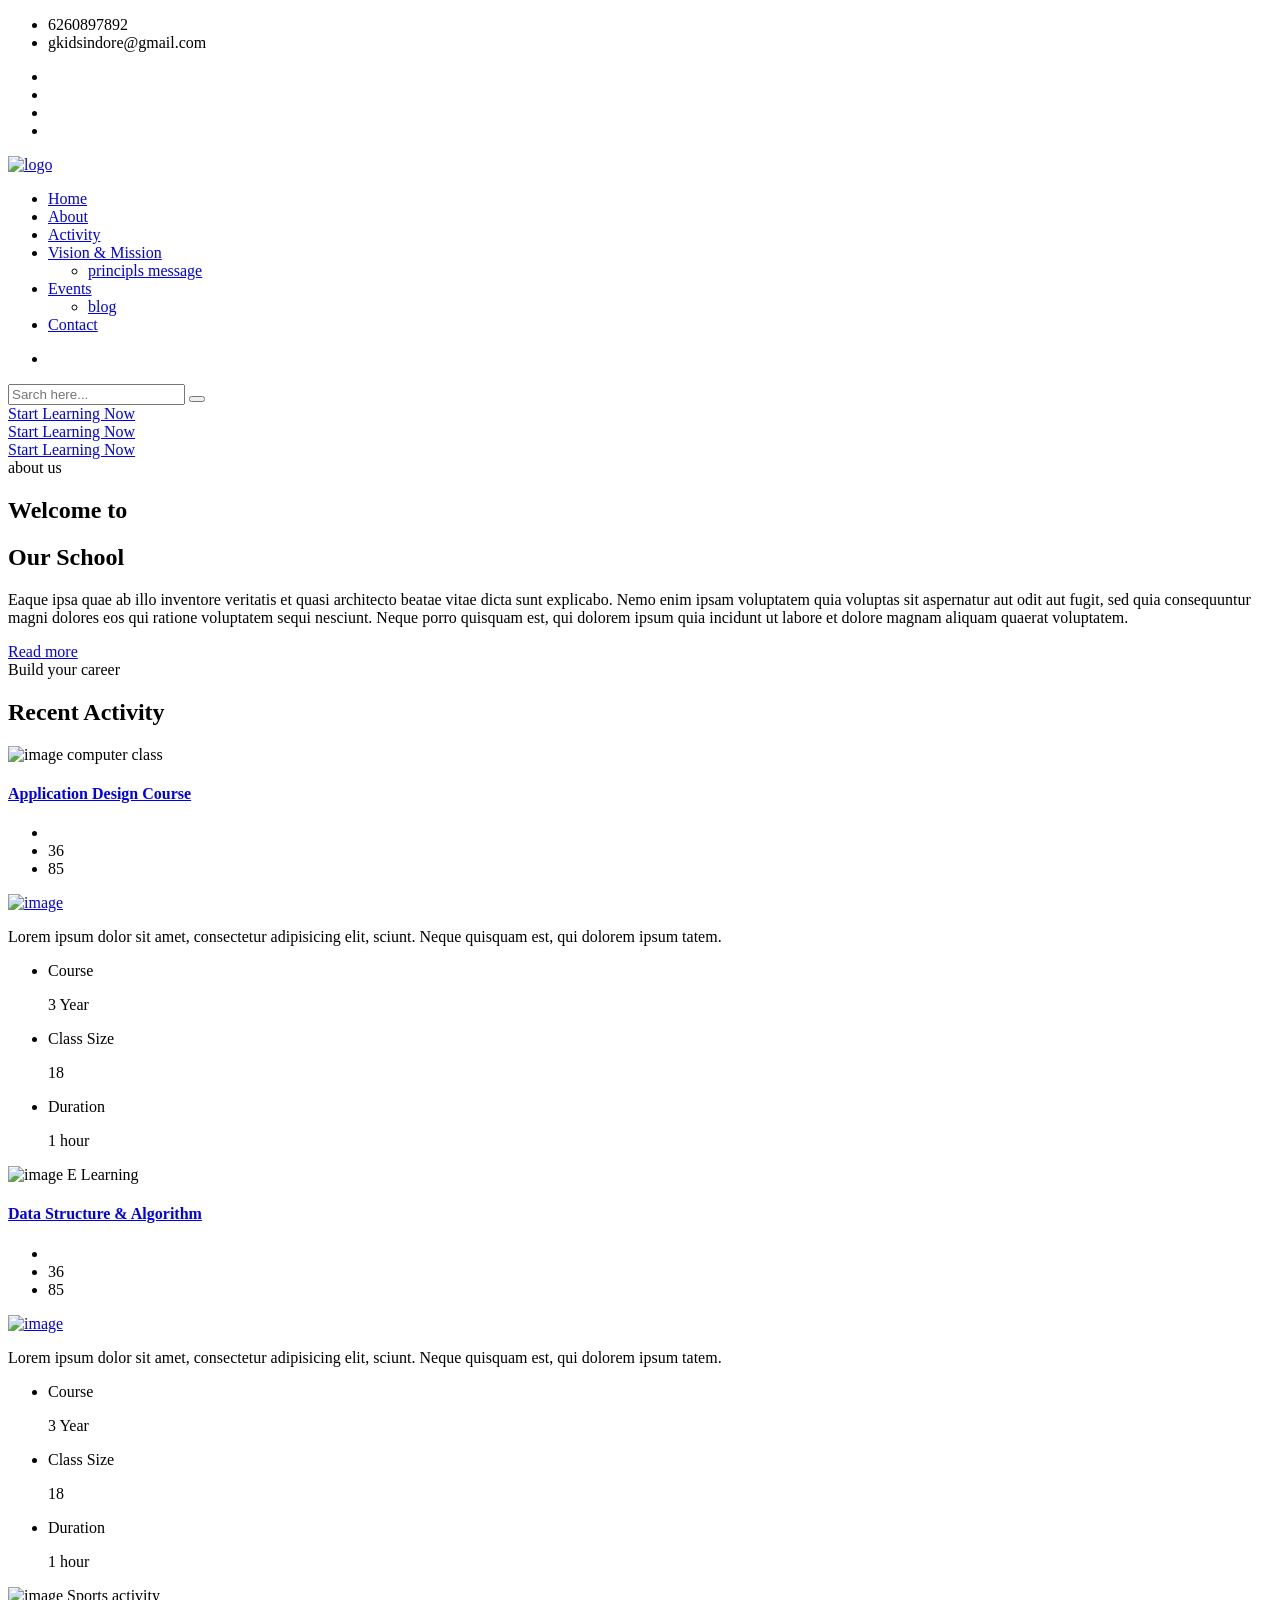
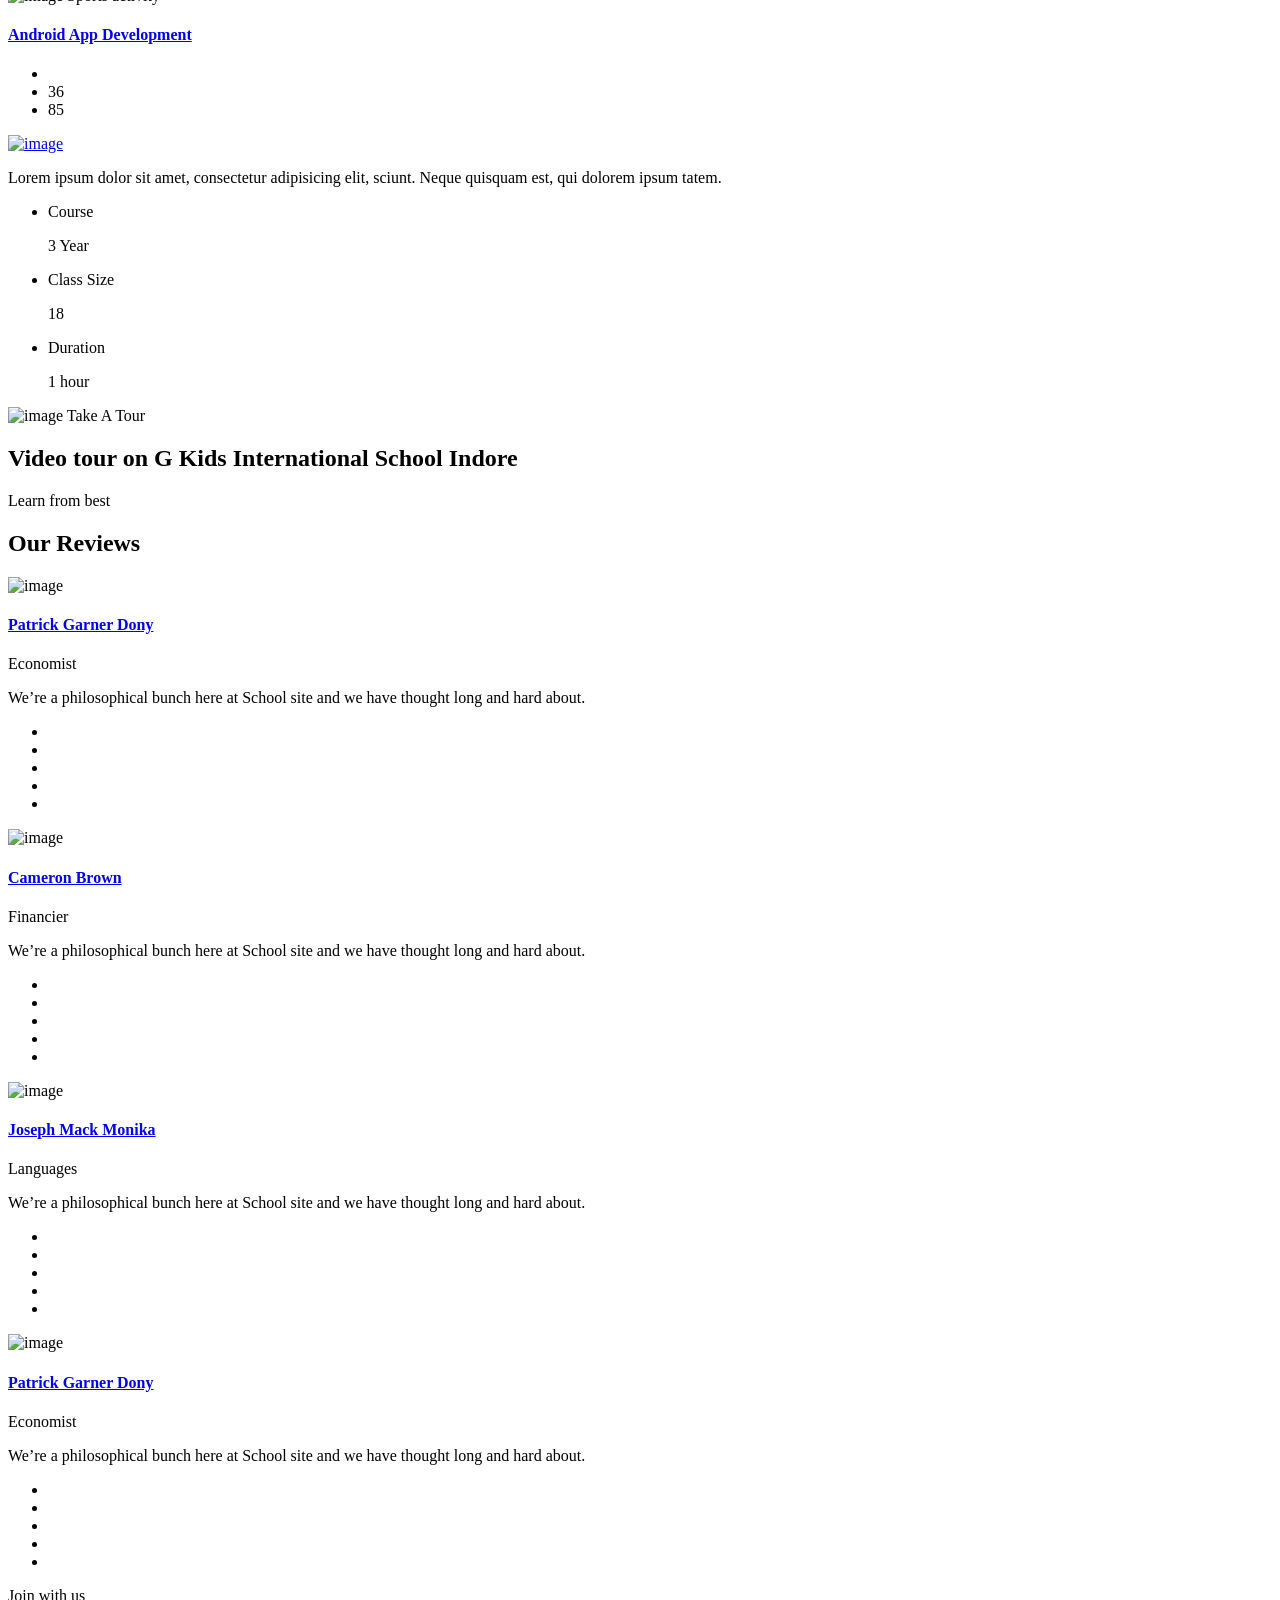
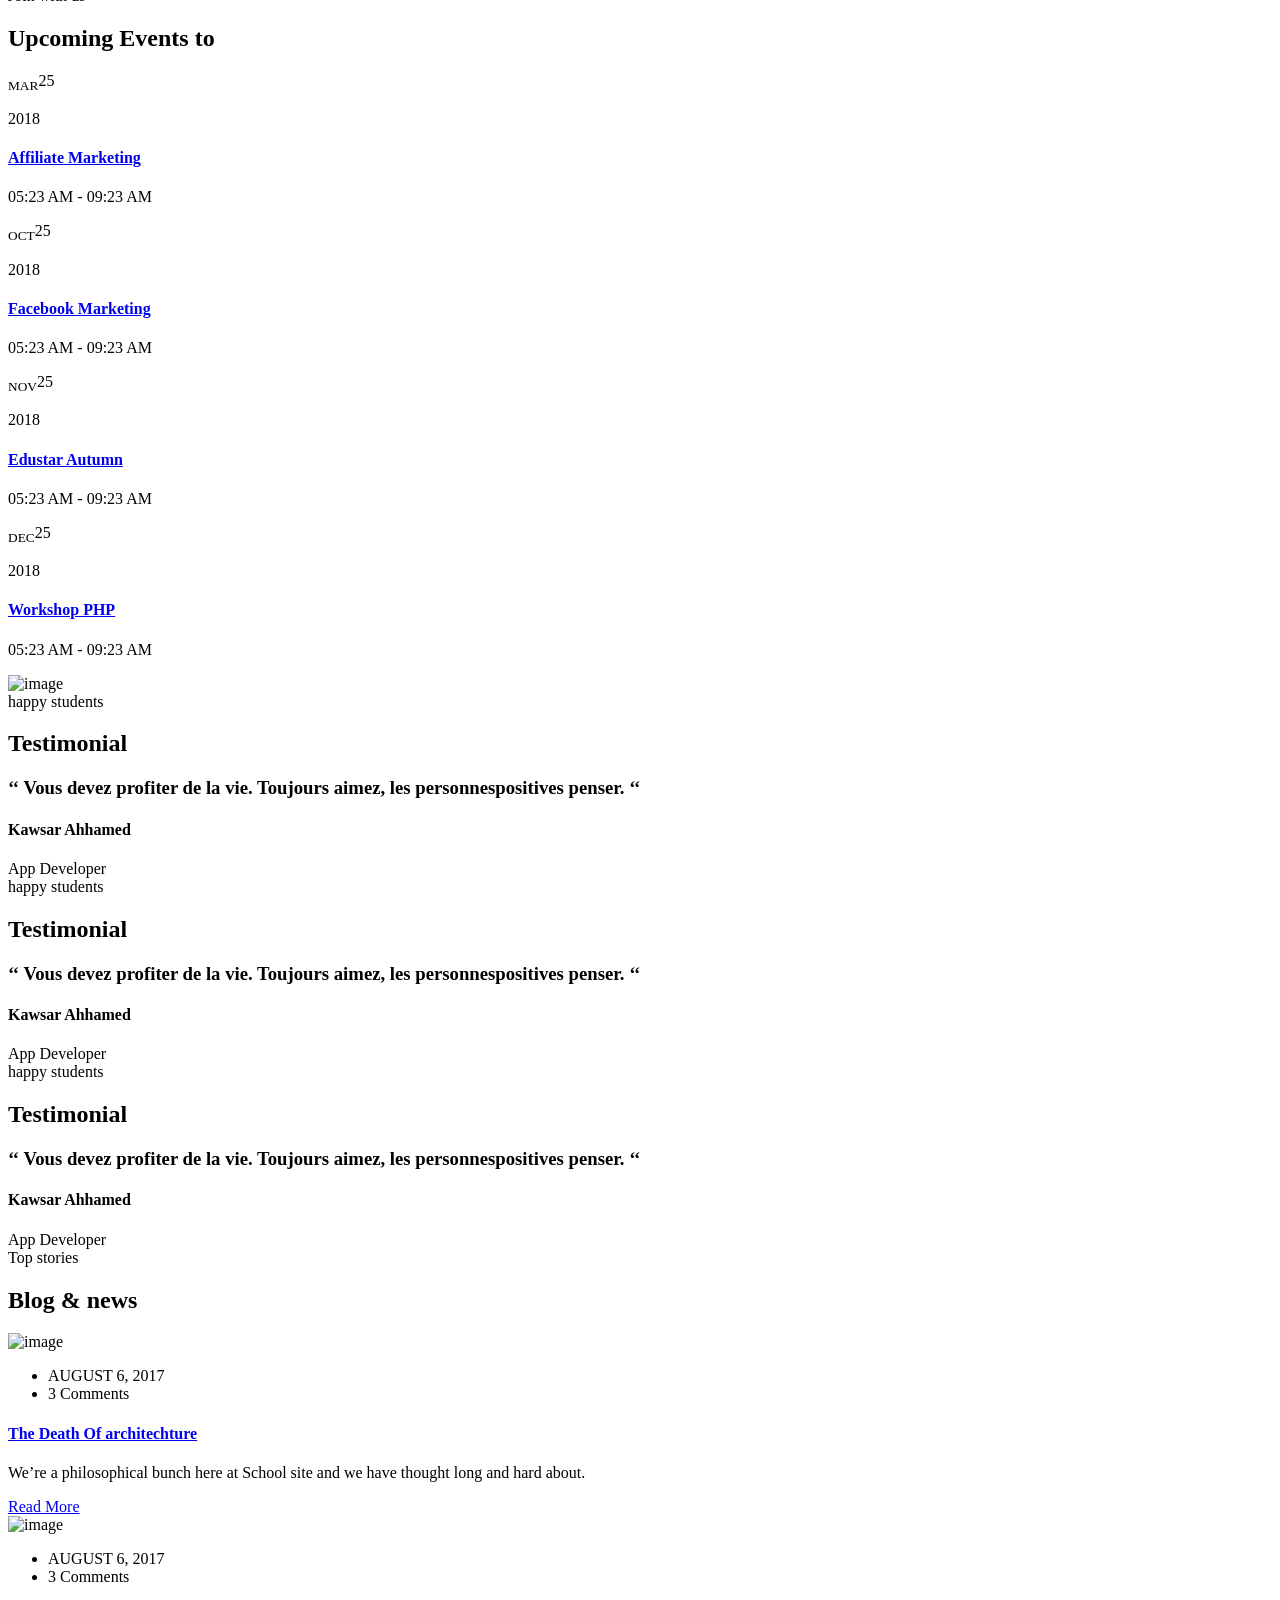
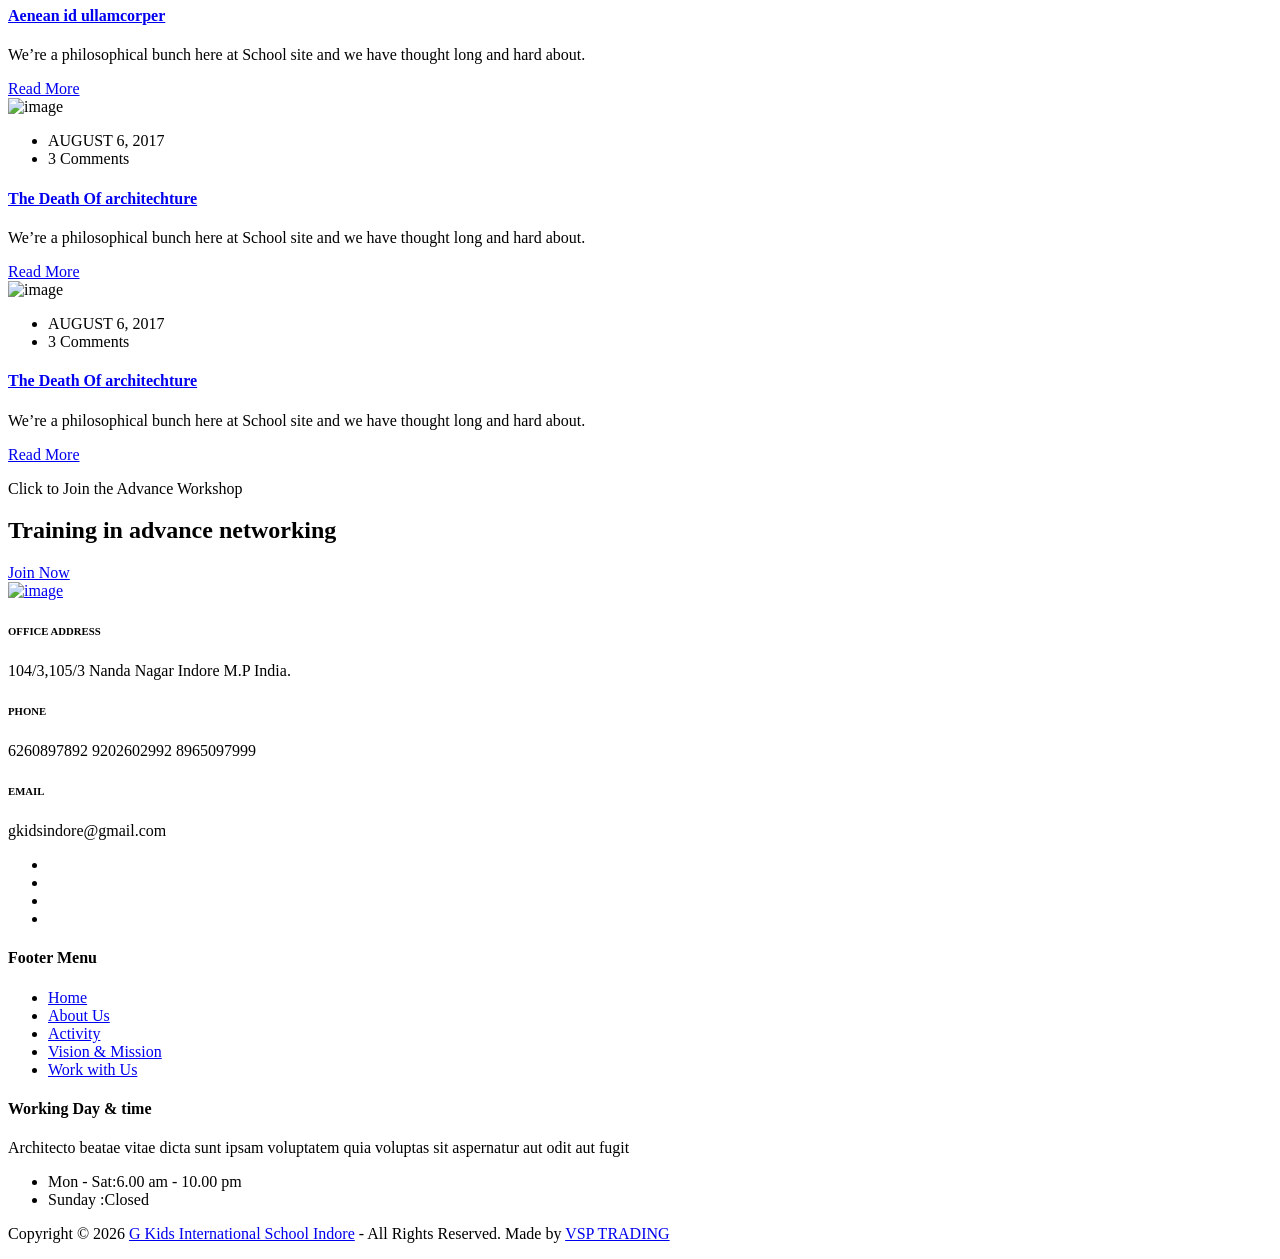
==== index.html @ 34190376 "Add files via upload" ====
<!doctype html>
<html class="no-js" lang="en">

<head>
    <meta charset="utf-8">
    <meta http-equiv="x-ua-compatible" content="ie=edge">
    <title>G Kids International School Indore</title>
    <meta name="viewport" content="width=device-width, initial-scale=1">
    <!-- Place favicon.ico in the root directory -->
    <link rel="shortcut icon" type="image/png" href="assets/images/icon/favicon.ico">
    <!-- all css here -->
    <link rel="stylesheet" href="assets/css/bootstrap.min.css">
    <link rel="stylesheet" href="assets/css/font-awesome.min.css">
    <link rel="stylesheet" href="assets/css/owl.carousel.min.css">
    <link rel="stylesheet" href="assets/css/magnific-popup.css">
    <link rel="stylesheet" href="assets/css/slicknav.min.css">
    <link rel="stylesheet" href="assets/css/typography.css">
    <link rel="stylesheet" href="assets/css/default-css.css">
    <link rel="stylesheet" href="assets/css/styles.css">
    <link rel="stylesheet" href="assets/css/responsive.css">
    <!--color css-->
    <link rel="stylesheet" id="triggerColor" href="assets/css/triggerplate/color-0.css">
    <!-- modernizr css -->
    <script src="assets/js/vendor/modernizr-2.8.3.min.js"></script>
</head>

<body>
    <!--[if lt IE 8]>
            <p class="browserupgrade">You are using an <strong>outdated</strong> browser. Please <a href="http://browsehappy.com/">upgrade your browser</a> to improve your experience.</p>
        <![endif]-->
    <!-- preloader area start -->
    <div id="preloader">
        <div class="loader"></div>
    </div>
    <!-- prealoader area end -->
    <!-- header area start -->
    <header id="header">
        <!-- header top area start -->
        <div class="header-top">
            <div class="container">
                <div class="row d-flex flex-center">
                    <div class="col-sm-8">
                        <div class="ht-address">
                            <ul>
                                <li><i class="fa fa-phone"></i>6260897892</li>
                                <li><i class="fa fa-envelope"></i>gkidsindore@gmail.com</li>
                            </ul>
                        </div>
                    </div>
                    <div class="col-sm-4">
                        <div class="ht-social">
                            <ul>
                                <li><a href="#"><i class="fa fa-facebook"></i></a></li>
                                <li><a href="#"><i class="fa fa-twitter"></i></a></li>
                                <li><a href="#"><i class="fa fa-dribbble"></i></a></li>
                                <li><a href="#"><i class="fa fa-instagram"></i></a></li>
                            </ul>
                        </div>
                    </div>
                </div>
            </div>
        </div>
        <!-- header top area end -->
        <!-- header bottom area start -->
        <div class="header-bottom">
            <div class="container">
                <div class="header-bottom-inner">
                    <div class="row align-items-center">
                        <div class="col-lg-3 col-sm-9">
                            <div class="logo">
                                <a href="index.html"><img src="assets/images/icon/logo.png" alt="logo"></a>
                            </div>
                        </div>
                        <div class="col-xl-8 col-lg-7 d-none d-lg-block">
                            <div class="main-menu">
                                <nav>
                                    <ul id="m_menu_active">
                                        <!--<li class="active"><a href="javascript:void(0);">Home</a>
                                            <ul class="submenu">
                                                <li class="active"><a href="index.html">Home One</a></li>
                                                <li><a href="index2.html">Home</a></li>
                                                <li><a href="index3.html">Home Three</a></li>
                                            </ul>
                                        </li>-->
                                        <li><a href="index.html">Home</a></li>
                                        <li><a href="about.html">About</a></li>
                                        <li><a href="courses.html">Activity</a></li>
                                        <!--<li><a href="javascript:void(0);">Courses</a>
                                            <ul class="submenu">
                                                <li><a href="courses.html">courses</a></li>
                                                <li><a href="course-details.html">course details</a></li>
                                            </ul>
                                        </li>-->
                                        <li><a href="javascript:void(0);">Vision & Mission</a>
                                            <ul class="submenu">
                                                <!--<li><a href="teachers.html">teachers</a></li>-->
                                                <li><a href="teacher-details.html">principls message</a></li>
                                            </ul>
                                        </li>
                                        <li><a href="javascript:void(0);">Events</a>
                                            <ul class="submenu">
                                                <li><a href="blog.html">blog</a></li>
                                               
                                            </ul>
                                        </li>
                                        <li><a href="contact.html">Contact</a></li>
                                    </ul>
                                </nav>
                            </div>
                        </div>
                        <div class="col-xl-1 col-lg-2 col-sm-3">
                            <div class="hb-right">
                                <ul> 
                                    <li class="search_btn"><i class="fa fa-search"></i></li>
                                </ul>
                            </div>
                        </div>
                        <div class="col-12 d-block d-lg-none">
                            <div id="mobile_menu"></div>
                        </div>
                    </div>
                </div>
            </div>
        </div>
        <!-- header bottom area end -->
    </header>
    <!-- header area end -->
    <!-- offset search area start -->
    <div class="offset-search">
        <form action="#">
            <input type="text" name="search" placeholder="Sarch here...">
            <button type="submit"><i class="fa fa-search"></i></button>
        </form>
    </div>
    <!-- offset search area end -->

    <!-- body overlay area start -->
    <div class="body_overlay"></div>
    <!-- body overlay area end -->

    <!-- slider area start -->
    <div class="slider-area owl-carousel has-color">
        <div class="slider_item" style="background: url(assets/images/bg/slider-bg1.png) center/cover no-repeat;">
            <div class="container">
                <div class="row">
                    <div class="col-lg-7 col-md-9">
                        <div class="slider-content">
                            <!--<h3>admission ‘ 20</h3>
                            <h1><span class="primary-color" >Your bright future</span> is Our Mission</h1>
                            <p>Lorem ipsum dolor sit amet, consectetur adipisicing elit, sed do eiusmod tempor incididunt ut labore dolore</p>-->
                            <a class="btn btn-primary btn-round btn-lg mt-5" href="#">Start Learning Now</a>
                        </div>
                    </div>
                </div>
            </div>
        </div>
        <div class="slider_item" style="background: url(assets/images/bg/slider-bg2.png) center/cover no-repeat;">
            <div class="container">
                <div class="row">
                    <div class="col-lg-7 col-md-9">
                        <div class="slider-content">
                            <!--<h3>admission ‘ 20</h3>
                            <h1><span class="primary-color" >Your bright future</span> is Our Mission</h1>
                            <p>Lorem ipsum dolor sit amet, consectetur adipisicing elit, sed do eiusmod tempor incididunt ut labore dolore</p>-->
                            <a class="btn btn-primary btn-round btn-lg mt-5" href="#">Start Learning Now</a>
                        </div>
                    </div>
                </div>
            </div>
        </div>
        <div class="slider_item" style="background: url(assets/images/bg/slider-bg3.png) center/cover no-repeat;">
            <div class="container">
                <div class="row">
                    <div class="col-lg-7 col-md-9">
                        <div class="slider-content">
                            <!--<h3>admission ‘ 20</h3>
                            <h1><span class="primary-color" >Your bright future</span> is Our Mission</h1>
                            <p>Lorem ipsum dolor sit amet, consectetur adipisicing elit, sed do eiusmod tempor incididunt ut labore dolore</p>-->
                            <a class="btn btn-primary btn-round btn-lg mt-5" href="#">Start Learning Now</a>
                        </div>
                    </div>
                </div>
            </div>
        </div>
    </div>
    <!-- slider area end -->

    <!-- about area start -->
    <div class="about-area ptb--120">
        <div class="container">
            <div class="row">
                <div class="col-lg-6">
                    <div class="about-left-content">
                        <div class="section-title">
                            <span class="text-uppercase">about us</span>
                             <h2>Welcome to</h2><h2><span>Our </span> <span class="primary-color">School</span></h2> 
                        </div>
                        <p>Eaque ipsa quae ab illo inventore veritatis et quasi architecto beatae vitae dicta sunt explicabo. Nemo enim ipsam voluptatem quia voluptas sit aspernatur aut odit aut fugit, sed quia consequuntur magni dolores eos qui ratione voluptatem sequi nesciunt. Neque porro quisquam est, qui dolorem ipsum quia incidunt ut labore et dolore magnam aliquam quaerat voluptatem.</p>
                        <a class="btn btn-primary btn-round" href="#">Read more</a>
                    </div>
                </div>
                <div class="col-lg-6">
                    <div class="abt-right-thumb">
                        <div class="abt-rt-inner">
                            <a class="expand-video" href="https://youtube.com/shorts/56-Nap1_JR8?si=4hYKFl6tbxDHJfFp"><i class="fa fa-play"></i></a>
                        </div>
                    </div>
                </div>
            </div>
        </div>
    </div>
    <!-- about area end -->

    <!-- course area start -->
    <div class="course-area  pt--120 pb--70">
        <div class="container">
            <div class="row">
                <div class="col-md-6">
                    <div class="section-title">
                        <span class="text-uppercase">Build your career</span>
                        <h2>Recent Activity </h2> 
                    </div>
                </div>
            </div>
  
            <div class="commn-carousel owl-carousel card-deck"> 
                <div class="card mb-5">
                    <div class="course-thumb">
                        <img src="assets/images/course/cs-img1.jpg" alt="image">
                        <span class="cs-price primary-bg">computer class</span>
                    </div>
                    <div class="card-body  p-25"> 
                        <div class="course-meta-title mb-4">
                            <div class="course-meta-text">
                                <h4><a href="course-details.html">Application Design Course</a></h4>
                                <ul class="course-meta-stats">
                                    <li><i class="fa fa-star"></i><i class="fa fa-star"></i><i class="fa fa-star"></i><i class="fa fa-star"></i><i class="fa fa-star-half"></i></li>
                                    <li>36 <i class="fa fa-comment"></i></li>
                                    <li>85 <i class="fa fa-heart"></i></li>
                                </ul>
                            </div> 
                            <a href="course-details.html"><img class="course-meta-thumbnail rounded-circle" src="assets/images/author/auth1.jpg" alt="image"> </a>
                        </div>
                        <p>Lorem ipsum dolor sit amet, consectetur adipisicing elit, sciunt. Neque quisquam est, qui dolorem ipsum tatem.</p> 
                        <ul class="course-meta-details list-inline  w-100">
                            <li> 
                             <p>Course</p>
                             <span>3 Year</span>
                            </li>
                            <li>
                             <p>Class Size</p>
                              <span>18</span>
                            </li> 
                            <li>
                             <p>Duration</p>
                              <span>1 hour</span>
                            </li>      
                        </ul>  
                  </div><!-- card-body -->
                </div><!-- card -->
 
                <div class="card mb-5">
                    <div class="course-thumb">
                        <img src="assets/images/course/cs-img2.jpg" alt="image">
                        <span class="cs-price primary-bg">E Learning</span>
                    </div>
                    <div class="card-body  p-25"> 
                        <div class="course-meta-title mb-4">
                            <div class="course-meta-text">
                                <h4><a href="course-details.html">Data Structure & Algorithm</a></h4>
                                <ul class="course-meta-stats">
                                    <li><i class="fa fa-star"></i><i class="fa fa-star"></i><i class="fa fa-star"></i><i class="fa fa-star"></i><i class="fa fa-star-half"></i></li>
                                    <li>36 <i class="fa fa-comment"></i></li>
                                    <li>85 <i class="fa fa-heart"></i></li>
                                </ul>
                            </div> 
                            <a href="course-details.html"><img class="course-meta-thumbnail rounded-circle" src="assets/images/author/auth1.jpg" alt="image"> </a>
                        </div>
                        <p>Lorem ipsum dolor sit amet, consectetur adipisicing elit, sciunt. Neque quisquam est, qui dolorem ipsum tatem.</p> 
                        <ul class="course-meta-details list-inline  w-100">
                            <li> 
                             <p>Course</p>
                             <span>3 Year</span>
                            </li>
                            <li>
                             <p>Class Size</p>
                              <span>18</span>
                            </li> 
                            <li>
                             <p>Duration</p>
                              <span>1 hour</span>
                            </li>      
                        </ul>  
                  </div><!-- card-body -->
                </div><!-- card -->
  
                <div class="card mb-5">
                    <div class="course-thumb">
                        <img src="assets/images/course/cs-img3.jpg" alt="image">
                        <span class="cs-price primary-bg">Sports activity</span>
                    </div>
                    <div class="card-body  p-25"> 
                        <div class="course-meta-title mb-4">
                            <div class="course-meta-text">
                                <h4><a href="course-details.html">Android App Development</a></h4>
                                <ul class="course-meta-stats">
                                    <li><i class="fa fa-star"></i><i class="fa fa-star"></i><i class="fa fa-star"></i><i class="fa fa-star"></i><i class="fa fa-star-half"></i></li>
                                    <li>36 <i class="fa fa-comment"></i></li>
                                    <li>85 <i class="fa fa-heart"></i></li>
                                </ul>
                            </div> 
                            <a href="course-details.html"><img class="course-meta-thumbnail rounded-circle" src="assets/images/author/auth1.jpg" alt="image"> </a>
                        </div>
                        <p>Lorem ipsum dolor sit amet, consectetur adipisicing elit, sciunt. Neque quisquam est, qui dolorem ipsum tatem.</p> 
                        <ul class="course-meta-details list-inline  w-100">
                            <li> 
                             <p>Course</p>
                             <span>3 Year</span>
                            </li>
                            <li>
                             <p>Class Size</p>
                              <span>18</span>
                            </li> 
                            <li>
                             <p>Duration</p>
                              <span>1 hour</span>
                            </li>      
                        </ul>  
                  </div><!-- card-body -->
                </div><!-- card --> 
            </div> 
        </div>
    </div>
    <!-- course area end -->

    <!-- take toure area start -->
    <div class="take-toure-area ptb--120">
        <div class="container">
            <div class="row">
                <div class="col-md-8 offset-md-2">
                    <div class="section-title sec-style-two">
                        <img class="title-top-shape" src="assets/images/icon/title-top-shape.png" alt="image">
                        <span class="text-uppercase">Take A Tour</span>
                        <h2>Video tour on G Kids International School Indore</h2>
                    </div>
                </div>
            </div>
            <div class="video-area">
                <a class="expand-video" href="https://www.youtube.com/shorts/7VkvRhQ7A7c"><i class="fa fa-play"></i></a>
            </div>
        </div>
    </div>
    <!-- take toure area end -->
    
    <!-- teacher area start -->
   <div class="teacher-area pb--70">
        <div class="container">
            <div class="row">
                <div class="col-lg-5 col-md-6">
                    <div class="section-title">
                        <span class="text-uppercase">Learn from best</span>
                        <h2>Our Reviews</h2> 
                    </div>
                </div>
            </div>
            <div class="commn-carousel owl-carousel card-deck">   
              <div class="card mb-5"> 
                <img src="assets/images/teacher/teacher-member1.jpg" alt="image"> 
                <div class="card-body teacher-content p-25">  
                  <h4 class="card-title mb-4"><a href="teacher-details.html">Patrick Garner Dony</a></h4>
                  <span class="primary-color font-italic d-block mb-3">Economist</span>
                  <p class="card-text">We’re a philosophical bunch here at School site and we have thought long and hard about.</p> 
                  <ul class="list-inline">
                    <li><a href="#"><i class="fa fa-facebook"></i></a></li>
                    <li><a href="#"><i class="fa fa-twitter"></i></a></li>
                    <li><a href="#"><i class="fa fa-dribbble"></i></a></li>
                    <li><a href="#"><i class="fa fa-deviantart"></i></a></li>
                    <li><a href="#"><i class="fa fa-github"></i></a></li>
                  </ul>
                </div>
              </div><!-- card -->    

              <div class="card mb-5"> 
                <img src="assets/images/teacher/teacher-member2.jpg" alt="image"> 
                <div class="card-body teacher-content p-25">  
                  <h4 class="card-title mb-4"><a href="teacher-details.html">Cameron Brown</a></h4>
                  <span class="primary-color font-italic d-block mb-3">Financier</span>
                  <p class="card-text">We’re a philosophical bunch here at School site and we have thought long and hard about.</p> 
                  <ul class="list-inline">
                    <li><a href="#"><i class="fa fa-facebook"></i></a></li>
                    <li><a href="#"><i class="fa fa-twitter"></i></a></li>
                    <li><a href="#"><i class="fa fa-dribbble"></i></a></li>
                    <li><a href="#"><i class="fa fa-deviantart"></i></a></li>
                    <li><a href="#"><i class="fa fa-github"></i></a></li>
                  </ul>
                </div>
              </div><!-- card -->    

              <div class="card mb-5"> 
                <img src="assets/images/teacher/teacher-member3.jpg" alt="image"> 
                <div class="card-body teacher-content p-25">  
                  <h4 class="card-title mb-4"><a href="teacher-details.html">Joseph Mack Monika</a></h4>
                  <span class="primary-color font-italic d-block mb-3">Languages</span>
                  <p class="card-text">We’re a philosophical bunch here at School site and we have thought long and hard about.</p> 
                  <ul class="list-inline">
                    <li><a href="#"><i class="fa fa-facebook"></i></a></li>
                    <li><a href="#"><i class="fa fa-twitter"></i></a></li>
                    <li><a href="#"><i class="fa fa-dribbble"></i></a></li>
                    <li><a href="#"><i class="fa fa-deviantart"></i></a></li>
                    <li><a href="#"><i class="fa fa-github"></i></a></li>
                  </ul>
                </div>
              </div><!-- card -->  
              <div class="card mb-5"> 
                <img src="assets/images/teacher/teacher-member4.jpg" alt="image"> 
                <div class="card-body teacher-content p-25">  
                  <h4 class="card-title mb-4"><a href="teacher-details.html">Patrick Garner Dony</a></h4>
                  <span class="primary-color font-italic d-block mb-3">Economist</span>
                  <p class="card-text">We’re a philosophical bunch here at School site and we have thought long and hard about.</p> 
                  <ul class="list-inline">
                    <li><a href="#"><i class="fa fa-facebook"></i></a></li>
                    <li><a href="#"><i class="fa fa-twitter"></i></a></li>
                    <li><a href="#"><i class="fa fa-dribbble"></i></a></li>
                    <li><a href="#"><i class="fa fa-deviantart"></i></a></li>
                    <li><a href="#"><i class="fa fa-github"></i></a></li>
                  </ul>
                </div>
              </div><!-- card -->         
            </div>
        </div>
    </div>
    <!-- teacher area end -->
    
    <!-- events area start -->
   <div class="event-area  pt--120 pb--80">
        <div class="container">
            <div class="row">
                <div class="col-md-8">
                    <div class="section-title">
                        <span class="text-uppercase">Join with us</span>
                        <h2>Upcoming Events to </h2> 
                    </div>
                </div>
            </div>
            <div class="row">
                <div class="col-md-6">
                    <div class="media align-items-center mb-5">
                        <div class="media-head primary-bg">
                            <span><sub>MAR</sub>25</span>
                            <p>2018</p>
                        </div>
                        <div class="media-body">
                            <h4><a href="#">Affiliate Marketing</a></h4>
                            <p><i class="fa fa-clock-o"></i>05:23 AM - 09:23 AM</p>
                        </div>
                    </div><!-- media -->
                </div><!-- col-md-6 -->
                <div class="col-md-6">
                    <div class="media align-items-center mb-5">
                        <div class="media-head primary-bg">
                            <span><sub>OCT</sub>25</span>
                            <p>2018</p>
                        </div>
                        <div class="media-body">
                            <h4><a href="#">Facebook Marketing</a></h4>
                            <p><i class="fa fa-clock-o"></i>05:23 AM - 09:23 AM</p>
                        </div>
                    </div> <!-- media -->
                </div><!-- col-md-6 --> 
                <div class="col-md-6">
                    <div class="media align-items-center mb-5">
                        <div class="media-head primary-bg">
                            <span><sub>NOV</sub>25</span>
                            <p>2018</p>
                        </div>
                        <div class="media-body">
                            <h4><a href="#">Edustar Autumn</a></h4>
                            <p><i class="fa fa-clock-o"></i>05:23 AM - 09:23 AM</p>
                        </div>
                    </div> <!-- media -->
                </div><!-- col-md-6 -->  
                <div class="col-md-6">
                    <div class="media align-items-center mb-5">
                        <div class="media-head primary-bg">
                            <span><sub>DEC</sub>25</span>
                            <p>2018</p>
                        </div>
                        <div class="media-body">
                            <h4><a href="#">Workshop PHP</a></h4>
                            <p><i class="fa fa-clock-o"></i>05:23 AM - 09:23 AM</p>
                        </div>
                    </div> <!-- media -->
                </div><!-- col-md-6 -->   
            </div><!-- row -->
        </div><!-- container -->
    </div><!-- event-area -->
    <!-- events area end -->

    <!-- testimonial area start -->
    <div class="testimonial-area ptb--120">
        <img class="tst-bg" src="assets/images/bg/tst-bg-shape.png" alt="image">
        <div class="container">
            <div class="row">
                <div class="col-lg-6 offset-lg-3 text-center">
                    <div class="tst-carousel owl-carousel">
                        <div class="testimonial-content pb--40">
                            <div class="section-title sec-style-two">
                                <span class="text-uppercase primary-color mb-0">happy students</span>
                                <h2>Testimonial </h2>
                            </div>
                            <h3>‘‘ Vous devez profiter de la vie. Toujours aimez, les personnespositives penser. ‘‘</h3>
                            <h4>Kawsar Ahhamed</h4>
                            <span>App Developer</span>
                        </div>  
                        <div class="testimonial-content pb--40">
                            <div class="section-title sec-style-two">
                                <span class="text-uppercase primary-color mb-0">happy students</span>
                                <h2>Testimonial</h2>
                            </div>
                            <h3>‘‘ Vous devez profiter de la vie. Toujours aimez, les personnespositives penser. ‘‘</h3>
                            <h4>Kawsar Ahhamed</h4>
                            <span>App Developer</span>
                        </div>  
                        <div class="testimonial-content pb--40">
                            <div class="section-title sec-style-two">
                                <span class="text-uppercase primary-color mb-0">happy students</span>
                                <h2>Testimonial</h2>
                            </div>
                            <h3>‘‘ Vous devez profiter de la vie. Toujours aimez, les personnespositives penser. ‘‘</h3>
                            <h4>Kawsar Ahhamed</h4>
                            <span>App Developer</span>
                        </div> 
                    </div>
                </div><!-- row -->
            </div><!-- row -->
        </div><!-- container -->
    </div><!-- testimonial-area --> 

    <!-- blog area start -->
    <div class="feature-blog  pt--120 pb--70">
        <div class="container">
            <div class="row">
                <div class="col-md-6">
                    <div class="section-title">
                        <span class="text-uppercase">Top stories</span>
                        <h2>Blog & news</h2> 
                    </div>
                </div>
            </div>
            <div class="row">
                <div class="blog-carousel owl-carousel card-deck">                     
                  <div class="card mb-5"> 
                    <img class="card-img-top" src="assets/images/blog/blog-thumbnail1.jpg" alt="image">
                    <div class="card-body p-25"> 
                        <ul class="list-inline primary-color mb-3">
                            <li><i class="fa fa-clock-o"></i> AUGUST 6, 2017</li>
                            <li><i class="fa fa-comments"></i> 3 Comments</li>
                        </ul>
                      <h4 class="card-title mb-4"><a href="blog-details.html">The Death Of architechture</a></h4>
                      <p class="card-text">We’re a philosophical bunch here at School site and we have thought long and hard about.</p> 
                      <a class="btn btn-primary btn-round btn-sm" href="blog-details.html"> Read More </a>
                    </div>
                  </div><!-- card -->                
                  <div class="card mb-5"> 
                    <img class="card-img-top" src="assets/images/blog/blog-thumbnail2.jpg" alt="image">
                    <div class="card-body p-25"> 
                        <ul class="list-inline primary-color mb-3">
                            <li><i class="fa fa-clock-o"></i> AUGUST 6, 2017</li>
                            <li><i class="fa fa-comments"></i> 3 Comments</li>
                        </ul>
                      <h4 class="card-title mb-4"><a href="blog-details.html">Aenean id ullamcorper</a></h4>
                      <p class="card-text">We’re a philosophical bunch here at School site and we have thought long and hard about.</p> 
                      <a class="btn btn-primary btn-round btn-sm" href="blog-details.html"> Read More </a>
                    </div>
                  </div><!-- card -->
       
                  <div class="card mb-5"> 
                    <img class="card-img-top" src="assets/images/blog/blog-thumbnail3.jpg" alt="image">
                    <div class="card-body p-25"> 
                        <ul class="list-inline primary-color mb-3">
                            <li><i class="fa fa-clock-o"></i> AUGUST 6, 2017</li>
                            <li><i class="fa fa-comments"></i> 3 Comments</li>
                        </ul>
                      <h4 class="card-title mb-4"><a href="blog-details.html">The Death Of architechture</a></h4>
                      <p class="card-text">We’re a philosophical bunch here at School site and we have thought long and hard about.</p> 
                      <a class="btn btn-primary btn-round btn-sm" href="blog-details.html"> Read More </a>
                    </div>
                  </div><!-- card -->         
                  <div class="card mb-5"> 
                    <img class="card-img-top" src="assets/images/blog/blog-thumbnail1.jpg" alt="image">
                    <div class="card-body p-25"> 
                        <ul class="list-inline primary-color mb-3">
                            <li><i class="fa fa-clock-o"></i> AUGUST 6, 2017</li>
                            <li><i class="fa fa-comments"></i> 3 Comments</li>
                        </ul>
                      <h4 class="card-title mb-4"><a href="blog-details.html">The Death Of architechture</a></h4>
                      <p class="card-text">We’re a philosophical bunch here at School site and we have thought long and hard about.</p> 
                      <a class="btn btn-primary btn-round btn-sm" href="blog-details.html"> Read More </a>
                    </div>
                  </div><!-- card -->    
                </div><!-- blog-carousel -->
            </div><!-- blog-carousel -->
        </div>
    </div> <!-- blog area end -->

    <!-- cta area start -->
    <div class="cta-area primary-bg has-color ptb--50"> 
        <div class="container">
            <div class="row align-items-center">
                <div class="col-md-9">
                    <div class="cta-content">
                        <p class="mb-2">Click to Join the Advance Workshop</p>
                        <h2>Training in advance networking</h2>
                    </div>
                </div>
                <div class="col-md-3">
                    <div class="cta-btn">
                        <a class="btn btn-light btn-round" href="#">Join Now</a>
                    </div>
                </div>
            </div>
        </div>
    </div>
    <!-- cta area end --> 

    <!-- footer area start -->
    <footer>
        <div class="footer-top has-color pt--120 pb--30">
            <div class="container">
                <div class="row">
                    <div class="col-md-4">
                        <div class="widget widget-company">
                            <a href="index.html"><img src="assets/images/icon/logo.png" alt="image"></a>
                            <div class="address">
                                <h6>OFFICE ADDRESS</h6>
                                <p>104/3,105/3 Nanda Nagar Indore M.P India.</p>
                            </div>
                            <div class="address">
                                <h6>PHONE</h6>
                                <p>6260897892
                                   9202602992
                                   8965097999</p>
                            </div>
                            <div class="address">
                                <h6>EMAIL</h6>
                                <p>gkidsindore@gmail.com</p>
                            </div>
                            <ul class="social">
                                <li><a href="#"><i class="fa fa-facebook"></i></a></li>
                                <li><a href="#"><i class="fa fa-twitter"></i></a></li>
                                <li><a href="#"><i class="fa fa-dribbble"></i></a></li>
                                <li><a href="#"><i class="fa fa-instagram"></i></a></li>
                            </ul>
                        </div>
                    </div>
                    <div class="col-md-3">
                        <div class="widget footer-link">
                            <h4 class="fwidget-title mb-5 pb-3 primary-color">Footer Menu</h4> 
                            <ul>
                                <li><a href="#"><i class="fa fa-arrow-right"></i>Home</a></li>
                                <li><a href="#"><i class="fa fa-arrow-right"></i>About Us</a></li>
                                <li><a href="#"><i class="fa fa-arrow-right"></i>Activity</a></li>
                                <li><a href="#"><i class="fa fa-arrow-right"></i>Vision & Mission</a></li>
                                <li><a href="#"><i class="fa fa-arrow-right"></i>Work with Us</a></li>
                            </ul>
                        </div>
                    </div>
                    <div class="col-md-5">
                        <div class="widget widget-opening">
                            <h4 class="fwidget-title mb-5 pb-3 primary-color">Working Day & time</h4>
                            <p>Architecto beatae vitae dicta sunt ipsam voluptatem quia voluptas sit aspernatur aut odit aut fugit</p>
                           <ul>
                                <li><span>Mon - Sat:</span>6.00 am - 10.00 pm</li>
                                <!--<li><span>Wed - Tur :</span>8.00 am - 6.00 pm</li>
                                <li><span>Friday :</span>3.00 pm - 8.00 pm</li>-->
                                <li><span>Sunday :</span>Closed</li>
                            </ul>
                        </div>
                    </div>
                </div>
                <div class="footer-bottom">
                    <p>Copyright © 2026 <span><a class="primary-color" href="https://gkidsinternationalschool.com/" target="_blank">G Kids International School Indore</a> </span> - All Rights Reserved. Made by <span><a class="primary-color" href="http://www.vsptrading.in/?i=1" target="_blank">VSP TRADING</a></span></p>
                </div>
            </div>
        </div>
    </footer>
    <!-- footer area end -->


    <!-- jquery latest version -->
    <script src="assets/js/vendor/jquery-2.2.4.min.js"></script>
    <!-- bootstrap 4 js -->
    <script src="assets/js/bootstrap.min.js"></script>
    <!-- others plugins -->
    <script src="assets/js/owl.carousel.min.js"></script>
    <script src="assets/js/jquery.magnific-popup.min.js"></script>
    <script src="assets/js/jquery.slicknav.min.js"></script>
    <script src="assets/js/plugins.js"></script>
    <script src="assets/js/scripts.js"></script>
</body>

</html>
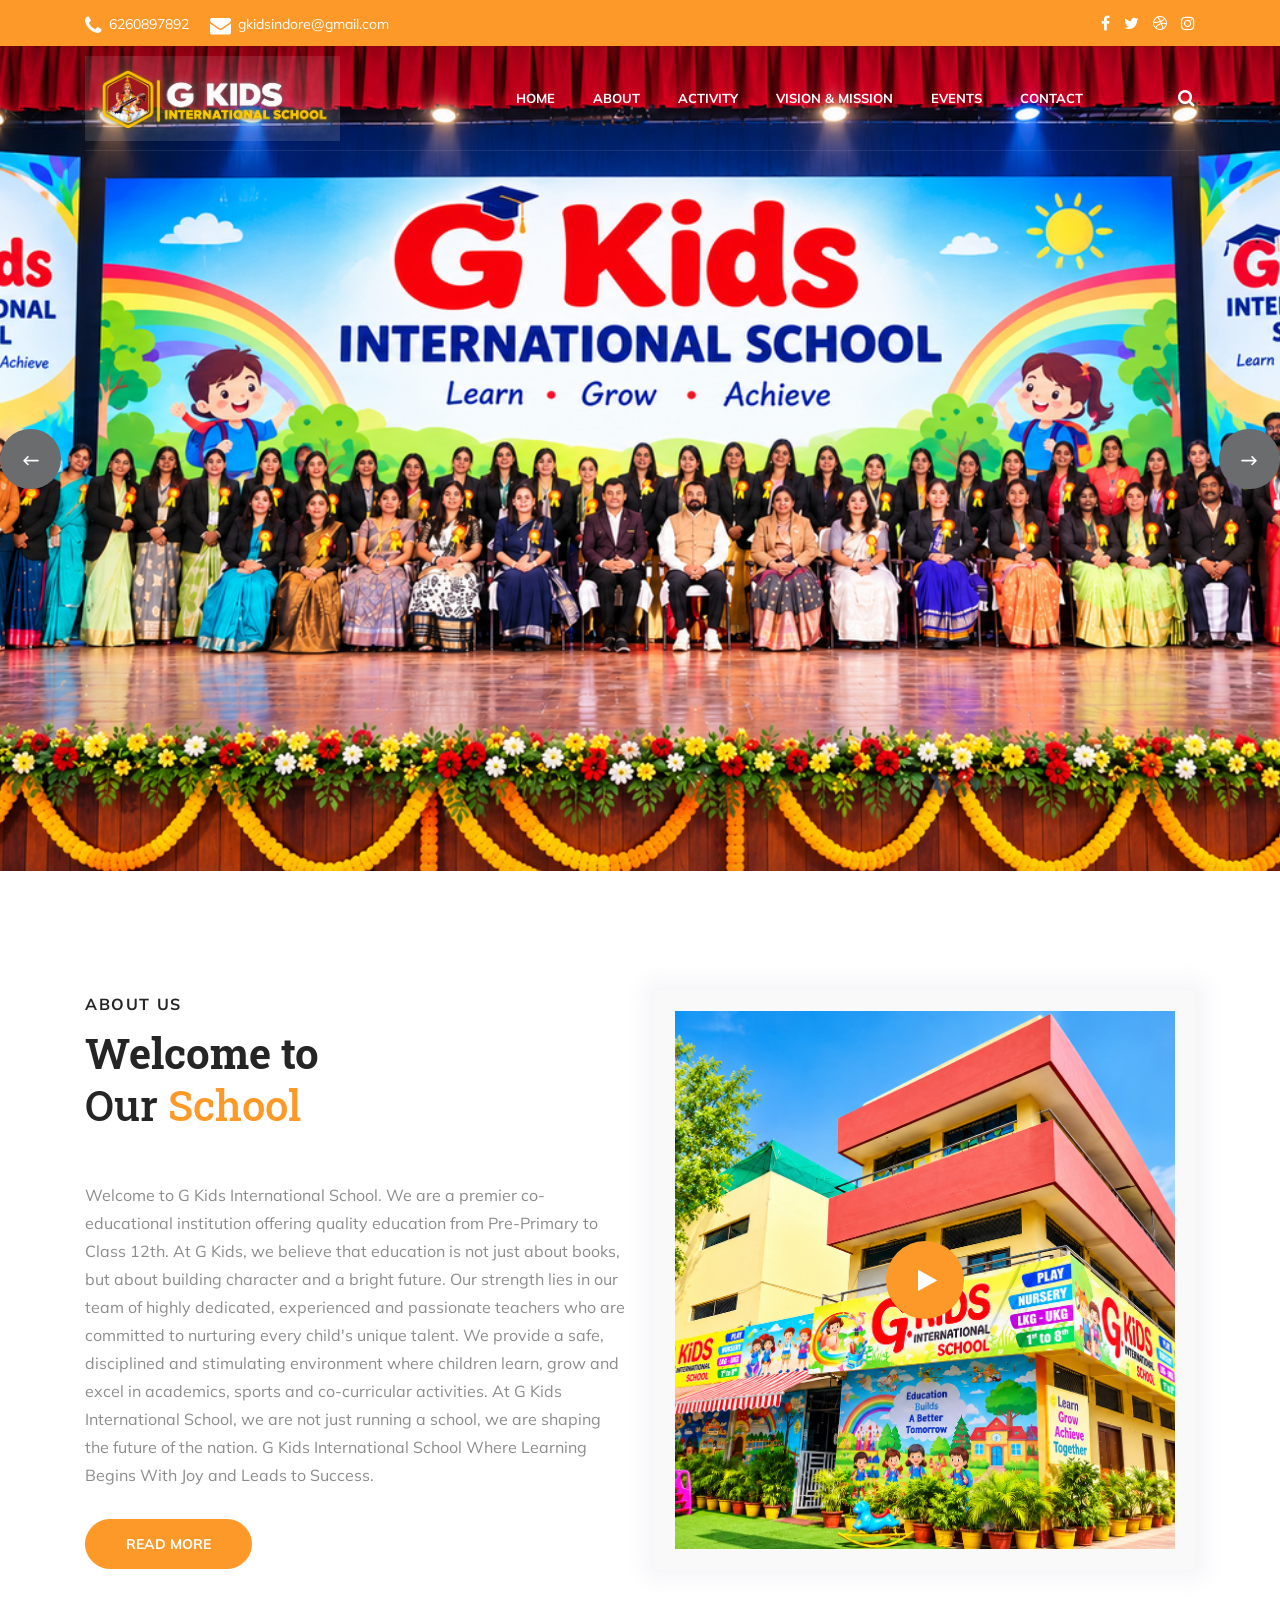
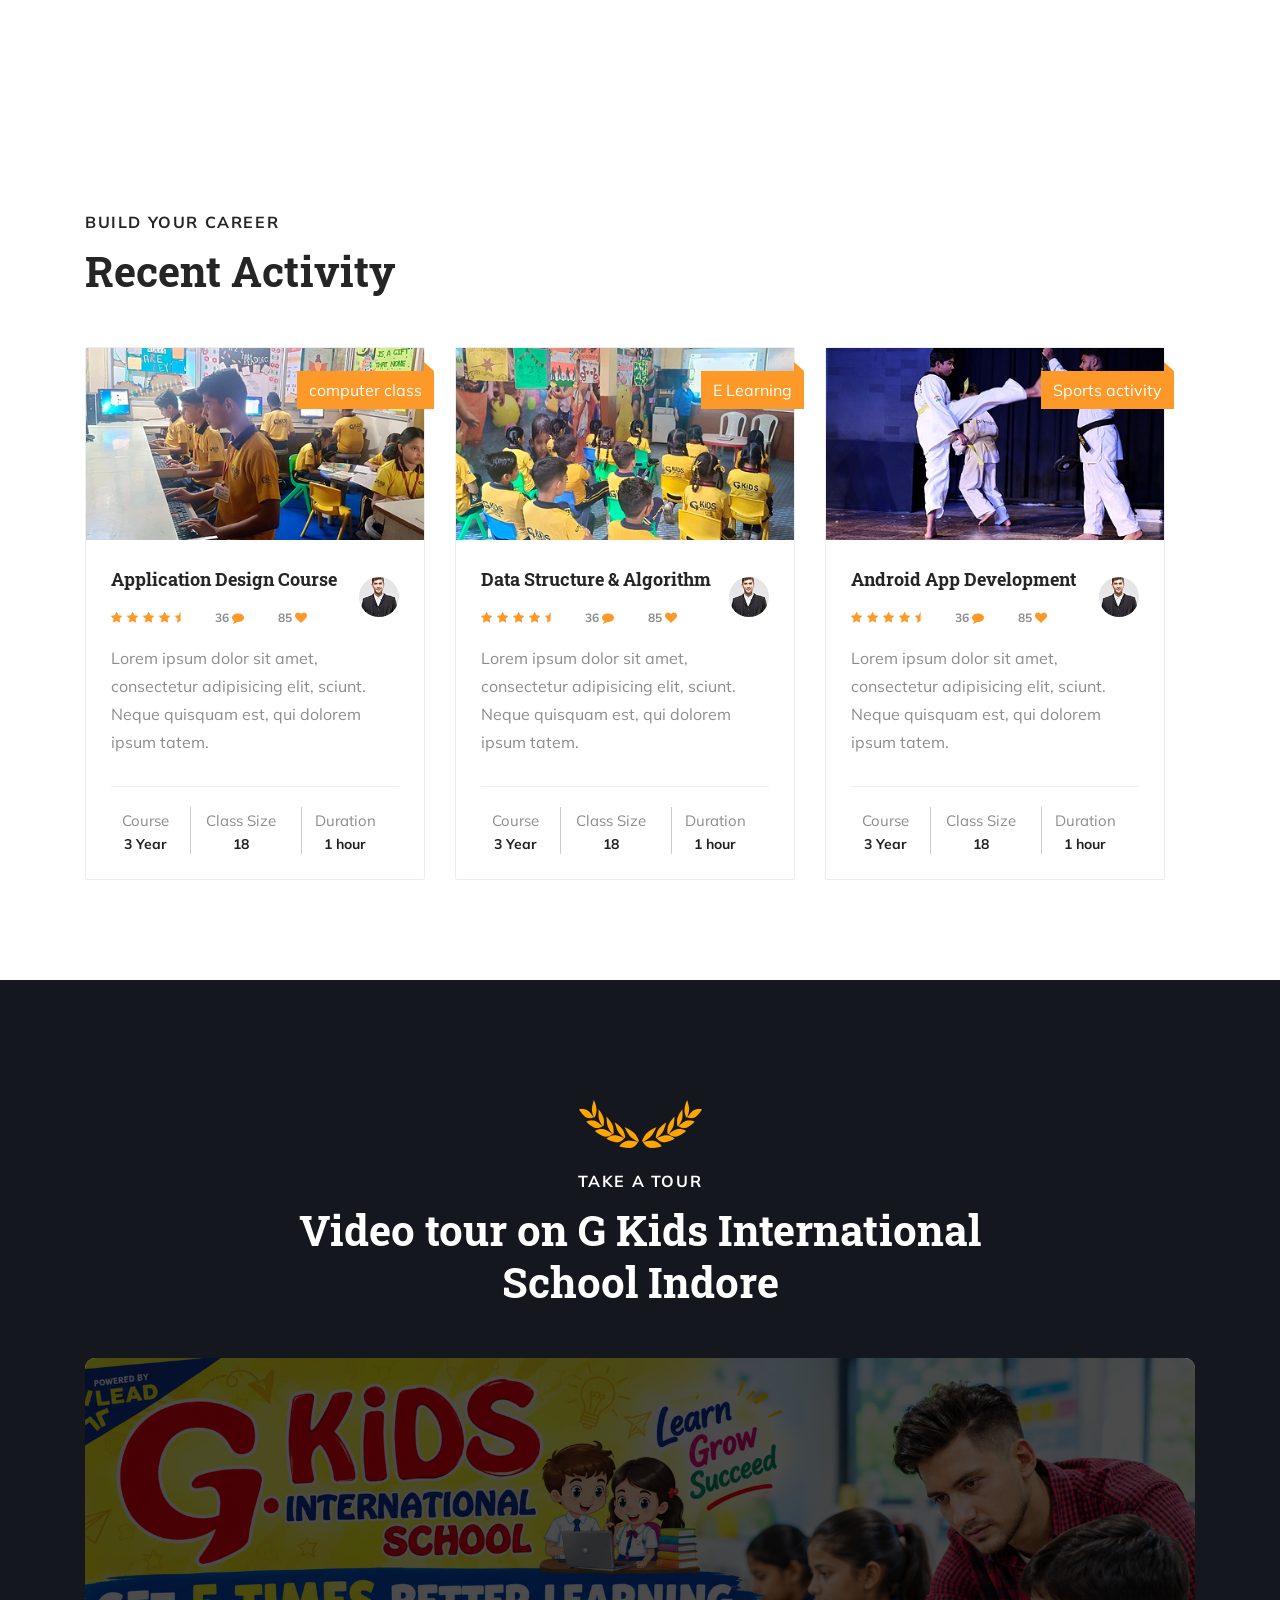
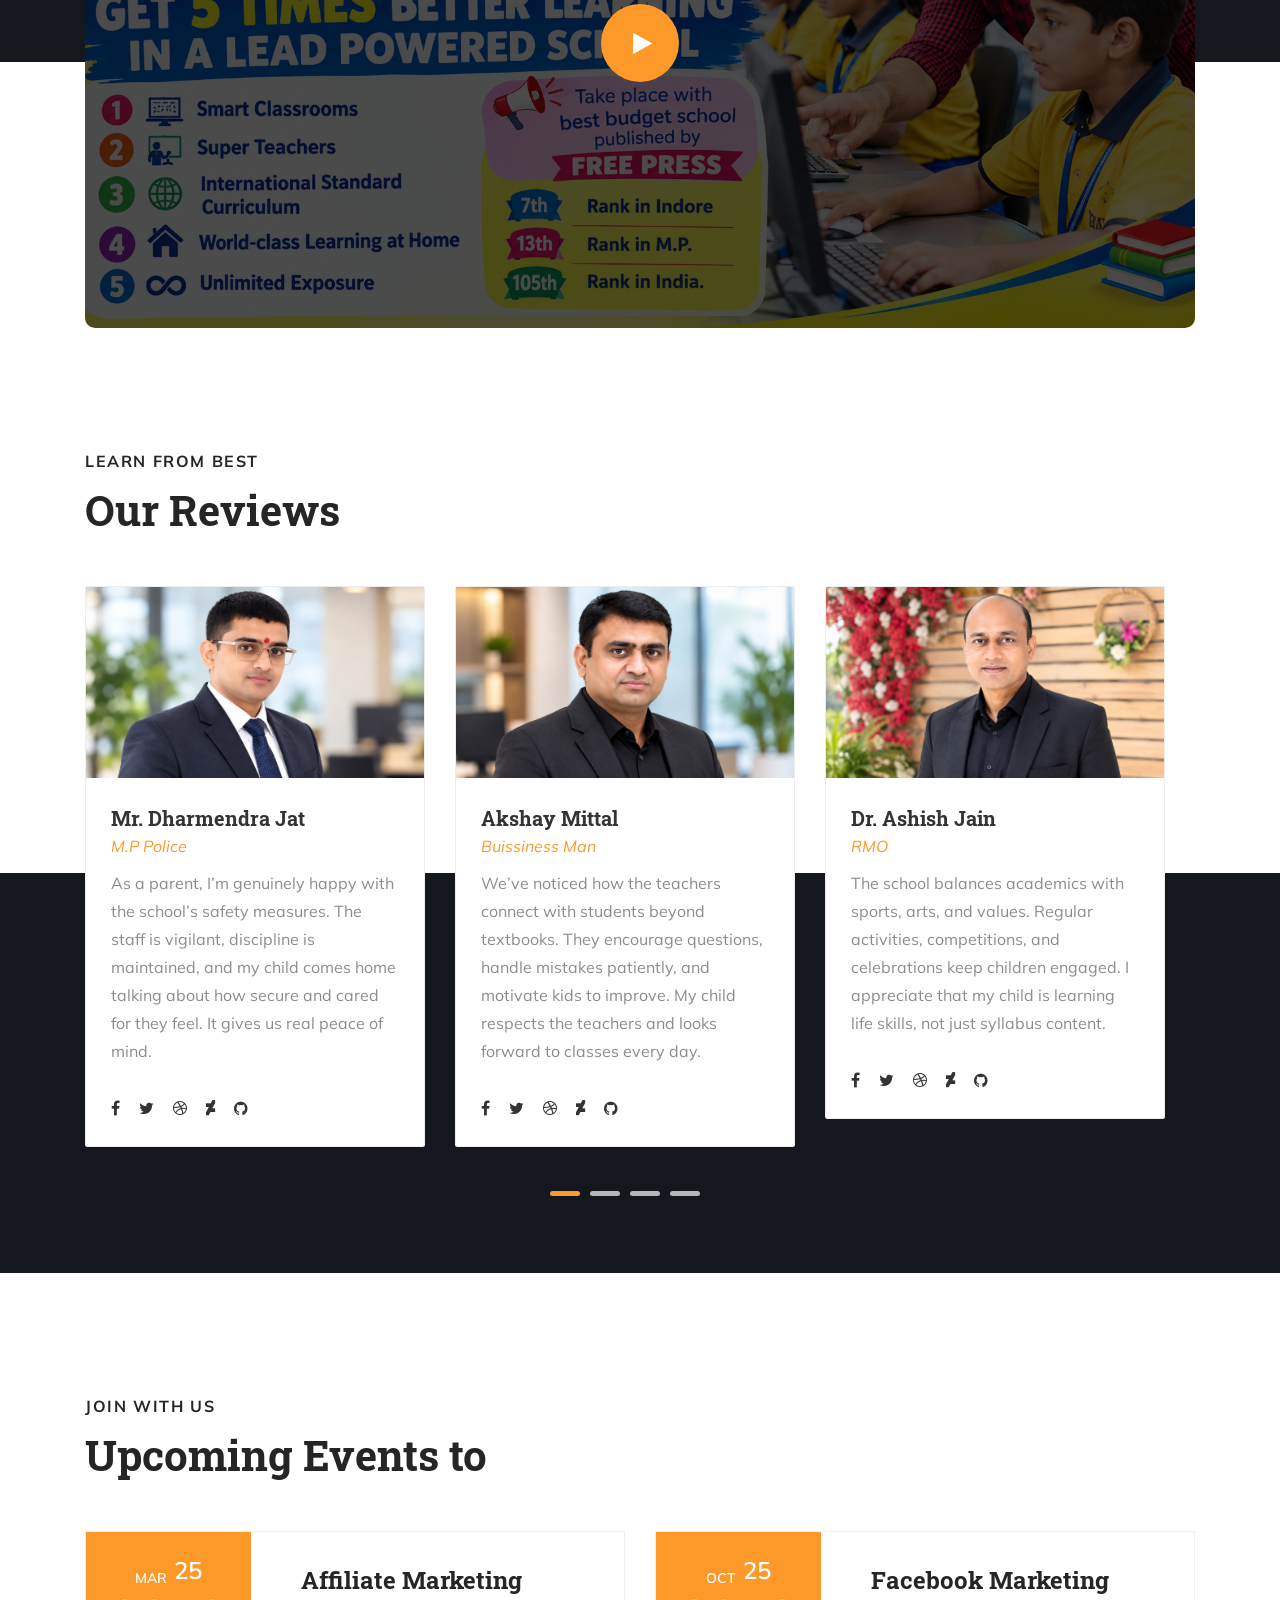
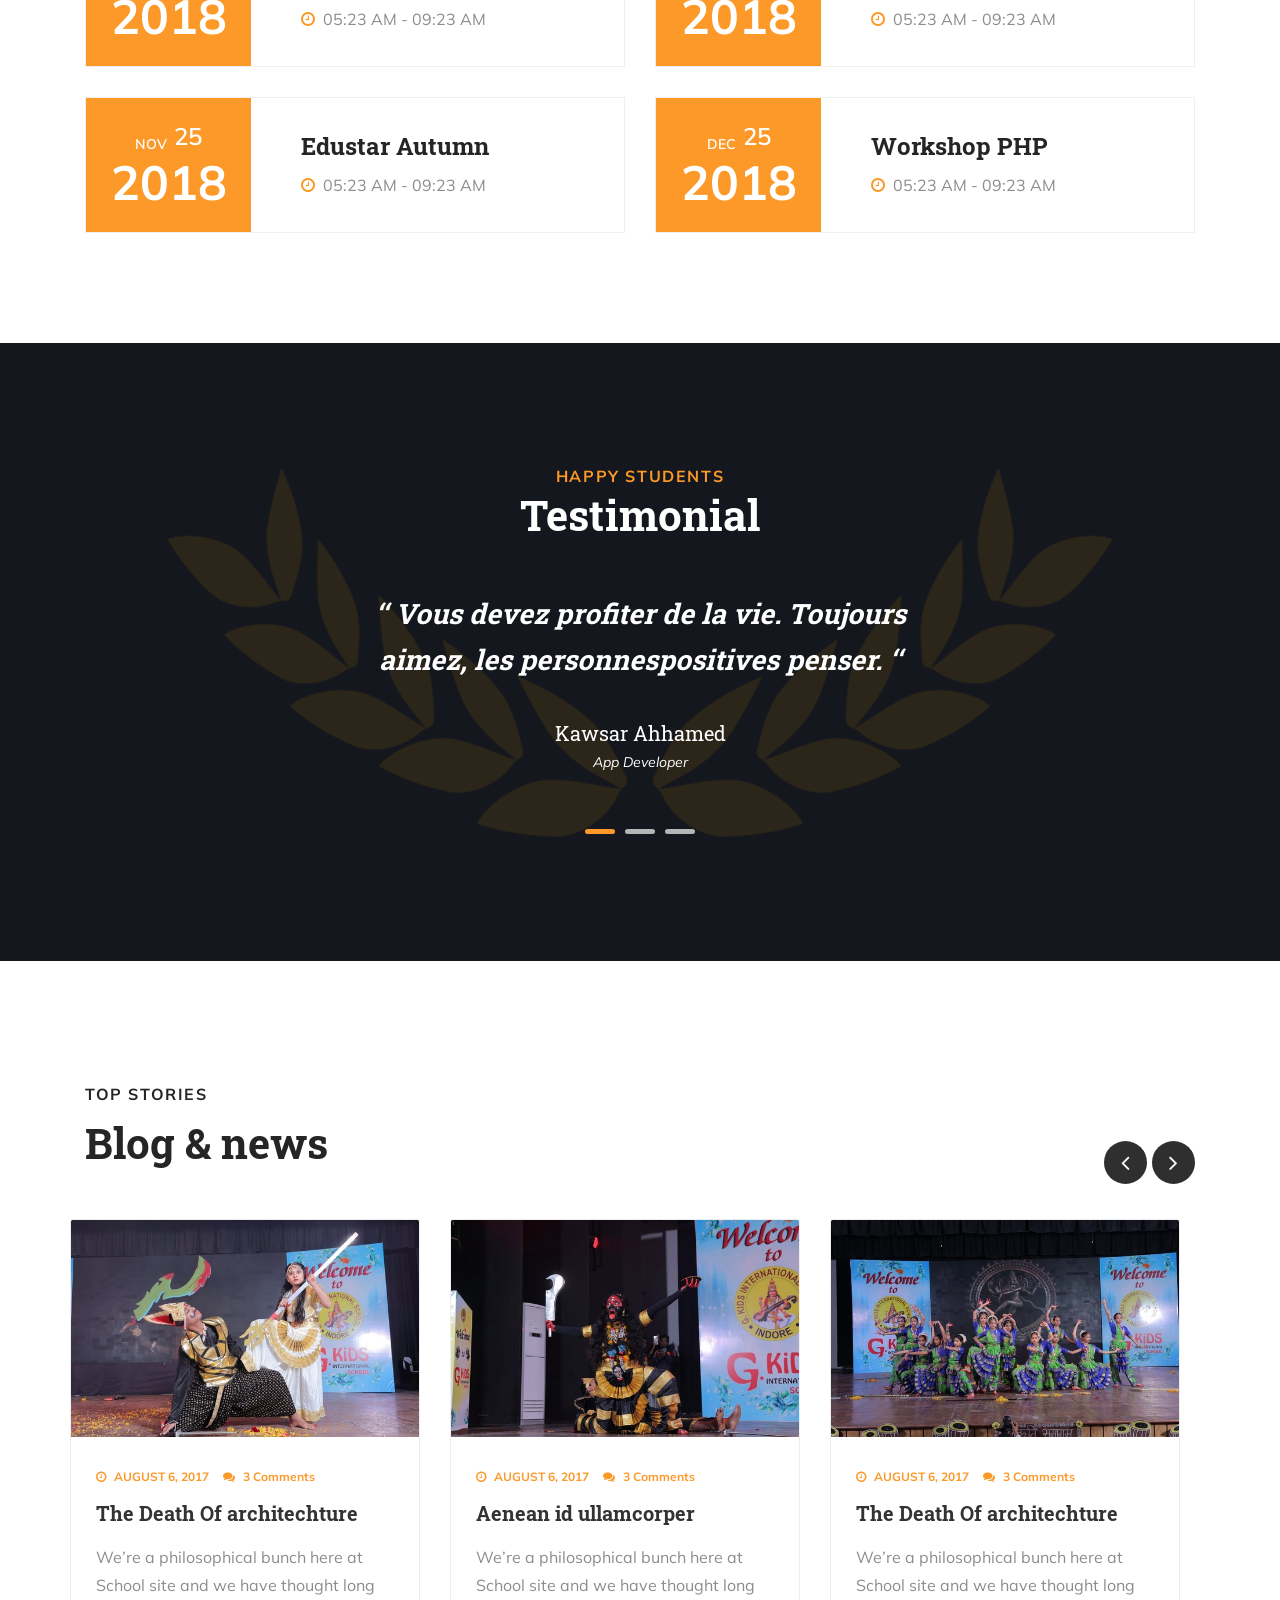
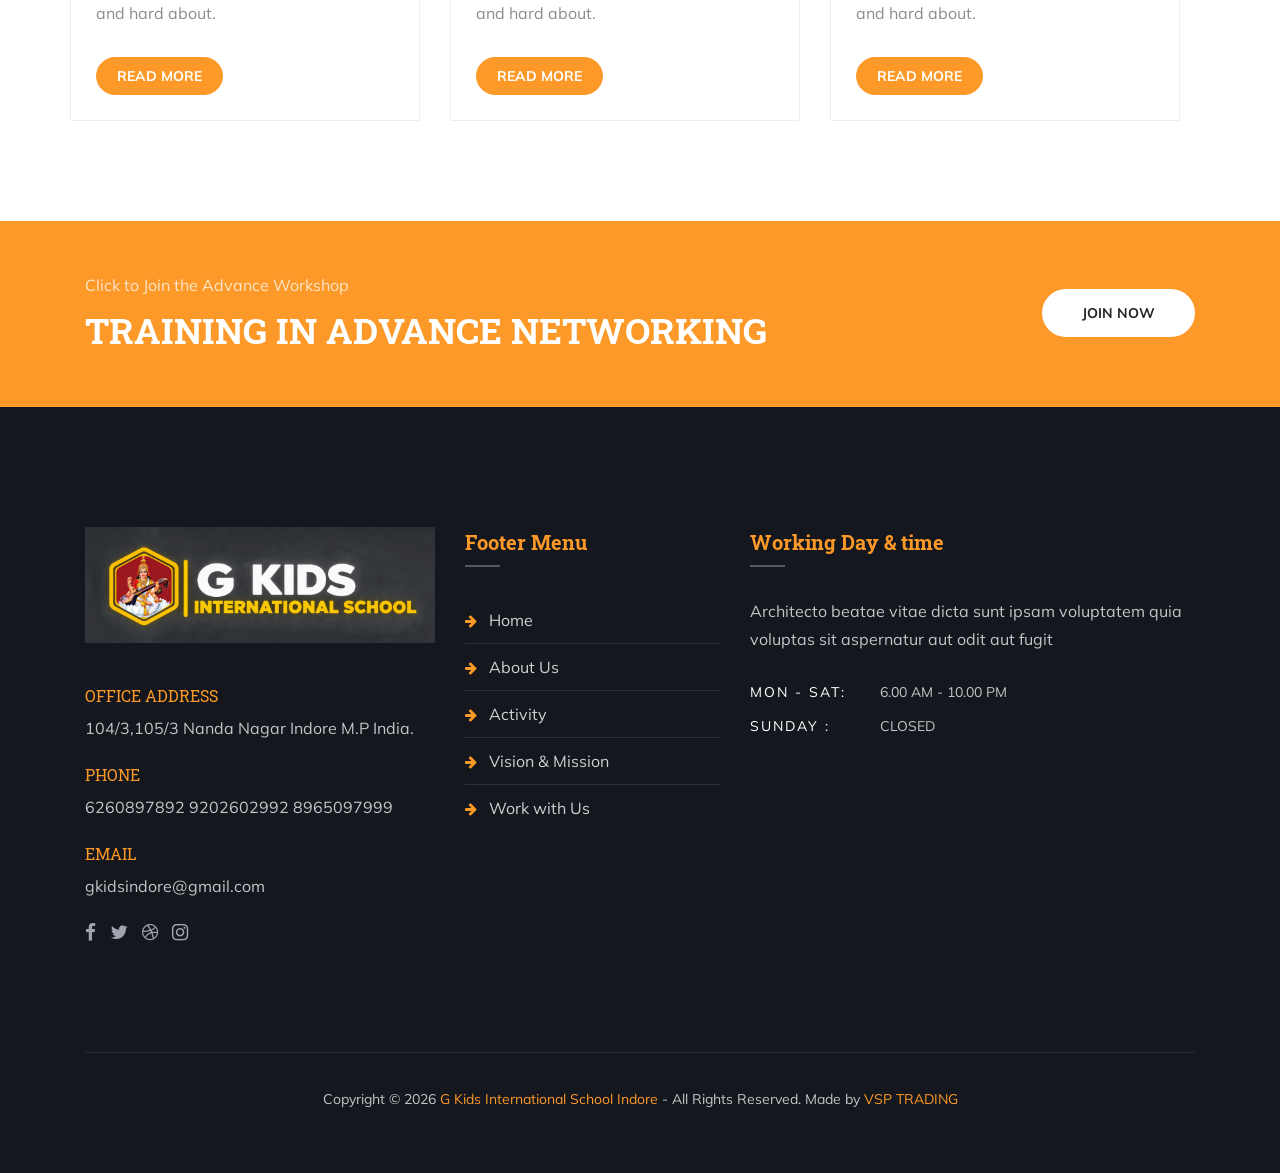
==== commit 2cb95281: "Add files via upload" ====
--- a/index.html
+++ b/index.html
@@ -94,7 +94,10 @@
                                         <li><a href="javascript:void(0);">Vision & Mission</a>
                                             <ul class="submenu">
                                                 <!--<li><a href="teachers.html">teachers</a></li>-->
-                                                <li><a href="teacher-details.html">principls message</a></li>
+                                                <li><a href="teacher-details.html">Chairman's message</a></li>
+                                              <li><a href="teacher-details1.html">Director's message</a></li>
+                                              <li><a href="teacher-details2.html">Principal's message</a></li>
+                                              <li><a href="teacher-details3.html">Vice Principal's message</a></li>
                                             </ul>
                                         </li>
                                         <li><a href="javascript:void(0);">Events</a>
@@ -148,7 +151,7 @@
                             <!--<h3>admission ‘ 20</h3>
                             <h1><span class="primary-color" >Your bright future</span> is Our Mission</h1>
                             <p>Lorem ipsum dolor sit amet, consectetur adipisicing elit, sed do eiusmod tempor incididunt ut labore dolore</p>-->
-                            <a class="btn btn-primary btn-round btn-lg mt-5" href="#">Start Learning Now</a>
+                           <!-- <a class="btn btn-primary btn-round btn-lg mt-5" href="#">Start Learning Now</a>-->
                         </div>
                     </div>
                 </div>
@@ -162,7 +165,7 @@
                             <!--<h3>admission ‘ 20</h3>
                             <h1><span class="primary-color" >Your bright future</span> is Our Mission</h1>
                             <p>Lorem ipsum dolor sit amet, consectetur adipisicing elit, sed do eiusmod tempor incididunt ut labore dolore</p>-->
-                            <a class="btn btn-primary btn-round btn-lg mt-5" href="#">Start Learning Now</a>
+                            <!--<a class="btn btn-primary btn-round btn-lg mt-5" href="#">Start Learning Now</a>-->
                         </div>
                     </div>
                 </div>
@@ -176,7 +179,7 @@
                             <!--<h3>admission ‘ 20</h3>
                             <h1><span class="primary-color" >Your bright future</span> is Our Mission</h1>
                             <p>Lorem ipsum dolor sit amet, consectetur adipisicing elit, sed do eiusmod tempor incididunt ut labore dolore</p>-->
-                            <a class="btn btn-primary btn-round btn-lg mt-5" href="#">Start Learning Now</a>
+                           <!-- <a class="btn btn-primary btn-round btn-lg mt-5" href="#">Start Learning Now</a>-->
                         </div>
                     </div>
                 </div>
@@ -195,7 +198,17 @@
                             <span class="text-uppercase">about us</span>
                              <h2>Welcome to</h2><h2><span>Our </span> <span class="primary-color">School</span></h2> 
                         </div>
-                        <p>Eaque ipsa quae ab illo inventore veritatis et quasi architecto beatae vitae dicta sunt explicabo. Nemo enim ipsam voluptatem quia voluptas sit aspernatur aut odit aut fugit, sed quia consequuntur magni dolores eos qui ratione voluptatem sequi nesciunt. Neque porro quisquam est, qui dolorem ipsum quia incidunt ut labore et dolore magnam aliquam quaerat voluptatem.</p>
+                        <p>Welcome to G Kids International School.
+
+We are a premier co-educational institution offering quality education from Pre-Primary to Class 12th. At G Kids, we believe that education is not just about books, but about building character and a bright future.
+
+Our strength lies in our team of highly dedicated, experienced and passionate teachers who are committed to nurturing every child's unique talent.
+
+We provide a safe, disciplined and stimulating environment where children learn, grow and excel in academics, sports and co-curricular activities.
+
+At G Kids International School, we are not just running a school, we are shaping the future of the nation.
+
+G Kids International School  Where Learning Begins With Joy and Leads to Success.</p>
                         <a class="btn btn-primary btn-round" href="#">Read more</a>
                     </div>
                 </div>
@@ -365,11 +378,11 @@
             </div>
             <div class="commn-carousel owl-carousel card-deck">   
               <div class="card mb-5"> 
-                <img src="assets/images/teacher/teacher-member1.jpg" alt="image"> 
+                <img src="assets/images/teacher/teacher-member1.png" alt="image"> 
                 <div class="card-body teacher-content p-25">  
-                  <h4 class="card-title mb-4"><a href="teacher-details.html">Patrick Garner Dony</a></h4>
-                  <span class="primary-color font-italic d-block mb-3">Economist</span>
-                  <p class="card-text">We’re a philosophical bunch here at School site and we have thought long and hard about.</p> 
+                  <h4 class="card-title mb-4"><a href="teacher-details.html">Mr. Dharmendra Jat</a></h4>
+                  <span class="primary-color font-italic d-block mb-3">M.P Police</span>
+                  <p class="card-text">As a parent, I’m genuinely happy with the school’s safety measures. The staff is vigilant, discipline is maintained, and my child comes home talking about how secure and cared for they feel. It gives us real peace of mind.</p> 
                   <ul class="list-inline">
                     <li><a href="#"><i class="fa fa-facebook"></i></a></li>
                     <li><a href="#"><i class="fa fa-twitter"></i></a></li>
@@ -381,11 +394,11 @@
               </div><!-- card -->    
 
               <div class="card mb-5"> 
-                <img src="assets/images/teacher/teacher-member2.jpg" alt="image"> 
+                <img src="assets/images/teacher/teacher-member2.png" alt="image"> 
                 <div class="card-body teacher-content p-25">  
-                  <h4 class="card-title mb-4"><a href="teacher-details.html">Cameron Brown</a></h4>
-                  <span class="primary-color font-italic d-block mb-3">Financier</span>
-                  <p class="card-text">We’re a philosophical bunch here at School site and we have thought long and hard about.</p> 
+                  <h4 class="card-title mb-4"><a href="teacher-details.html">Akshay Mittal</a></h4>
+                  <span class="primary-color font-italic d-block mb-3">Buissiness Man</span>
+                  <p class="card-text">We’ve noticed how the teachers connect with students beyond textbooks. They encourage questions, handle mistakes patiently, and motivate kids to improve. My child respects the teachers and looks forward to classes every day.</p> 
                   <ul class="list-inline">
                     <li><a href="#"><i class="fa fa-facebook"></i></a></li>
                     <li><a href="#"><i class="fa fa-twitter"></i></a></li>
@@ -397,11 +410,11 @@
               </div><!-- card -->    
 
               <div class="card mb-5"> 
-                <img src="assets/images/teacher/teacher-member3.jpg" alt="image"> 
+                <img src="assets/images/teacher/teacher-member3.png" alt="image"> 
                 <div class="card-body teacher-content p-25">  
-                  <h4 class="card-title mb-4"><a href="teacher-details.html">Joseph Mack Monika</a></h4>
-                  <span class="primary-color font-italic d-block mb-3">Languages</span>
-                  <p class="card-text">We’re a philosophical bunch here at School site and we have thought long and hard about.</p> 
+                  <h4 class="card-title mb-4"><a href="teacher-details.html">Dr. Ashish Jain</a></h4>
+                  <span class="primary-color font-italic d-block mb-3">RMO</span>
+                  <p class="card-text">The school balances academics with sports, arts, and values. Regular activities, competitions, and celebrations keep children engaged. I appreciate that my child is learning life skills, not just syllabus content.</p> 
                   <ul class="list-inline">
                     <li><a href="#"><i class="fa fa-facebook"></i></a></li>
                     <li><a href="#"><i class="fa fa-twitter"></i></a></li>
@@ -412,11 +425,11 @@
                 </div>
               </div><!-- card -->  
               <div class="card mb-5"> 
-                <img src="assets/images/teacher/teacher-member4.jpg" alt="image"> 
+                <img src="assets/images/teacher/teacher-member4.png" alt="image"> 
                 <div class="card-body teacher-content p-25">  
-                  <h4 class="card-title mb-4"><a href="teacher-details.html">Patrick Garner Dony</a></h4>
-                  <span class="primary-color font-italic d-block mb-3">Economist</span>
-                  <p class="card-text">We’re a philosophical bunch here at School site and we have thought long and hard about.</p> 
+                  <h4 class="card-title mb-4"><a href="teacher-details.html">MR. Kundan Gupta</a></h4>
+                  <span class="primary-color font-italic d-block mb-3">Managing Director </span>
+                  <p class="card-text">We value how the school keeps parents updated. PTMs are well-organized, circulars are timely, and teachers are approachable for any concern. This transparency builds trust and helps us support our child better at home.</p> 
                   <ul class="list-inline">
                     <li><a href="#"><i class="fa fa-facebook"></i></a></li>
                     <li><a href="#"><i class="fa fa-twitter"></i></a></li>
--- a/assets/css/typography.css
+++ b/assets/css/typography.css
@@ -0,0 +1,231 @@
+/*
+Table Of Contents
+=========================
+- Default Typography
+- Custom Typography
+=========================
+*/
+/*
+font-family: 'Libre Baskerville', serif;
+font-family: 'Rubik', sans-serif;
+*/
+
+
+/*
+--------------------------
+- Default Typography
+--------------------------
+*/
+
+
+p img {
+    margin: 0;
+} 
+
+/* em and strong */
+
+em {
+    font: 15px/30px;
+}
+
+strong,
+b {
+    font: 15px/30px;
+}
+
+small {
+    font-size: 11px;
+    line-height: inherit;
+}
+
+
+/*  blockquotes */
+
+blockquote {
+    border-left: 0 none;
+    font-family: 'Nunito', sans-serif;
+    margin: 10px 0;
+    padding-left: 40px;
+    position: relative;
+}
+
+blockquote::before {
+    color: #4e5665;
+    content: "ï„";
+    font-family: FontAwesome;
+    font-size: 36px;
+    left: 20px;
+    line-height: 0;
+    margin: 0;
+    opacity: 0.5;
+    position: absolute;
+    top: 20px;
+}
+
+blockquote p {
+    font-style: italic;
+    padding: 0;
+    font-size: 18px;
+    line-height: 36px;
+}
+
+blockquote cite {
+    display: block;
+    font-size: 12px;
+    font-style: normal;
+    line-height: 18px;
+}
+
+blockquote cite:before {
+    content: "\2014 \0020";
+}
+
+blockquote cite a,
+blockquote cite a:visited {
+    color: #8B9798;
+    border: none
+}
+
+
+/* abbreviations */
+
+abbr {
+    color: #444;
+    font-weight: 700;
+    font-variant: small-caps;
+    text-transform: lowercase;
+    letter-spacing: .6px;
+}
+
+abbr:hover {
+    cursor: help;
+}
+
+
+/* links */
+
+a,
+a:visited {
+    text-decoration: none; 
+    font-weight: normal;
+    transition: all 0.3s ease-in-out;
+    -webkit-transition: all 0.3s ease-in-out;
+    -moz-transition: all 0.3s ease-in-out;
+    -o-transition: all 0.3s ease-in-out;
+    outline: 0;
+}
+
+a:hover,
+a:active {
+    color: #ffb607;
+    text-decoration: none;
+    outline: 0;
+}
+
+a:focus {
+    text-decoration: none;
+    outline: 0;
+}
+
+p a,
+p a:visited {
+    line-height: inherit;
+    outline: 0;
+}
+
+a.active {
+    color: #ffb607;
+}
+
+
+/* list */
+
+ul,
+ol {
+    margin-bottom: 0px;
+    margin-top: 0px;
+    padding: 0;
+}
+
+ul {
+    margin: 0;
+    list-style-type: none;
+}
+
+ol {
+    list-style: decimal;
+}
+
+ol,
+ul.square,
+ul.circle,
+ul.disc {
+    margin-left: 0px;
+}
+
+ul.square {
+    list-style: square outside;
+}
+
+ul.circle {
+    list-style: circle outside;
+}
+
+ul.disc {
+    list-style: disc outside;
+}
+
+ul ul,
+ul ol,
+ol ol,
+ol ul {
+    margin: 0;
+}
+
+ul ul li,
+ul ol li,
+ol ol li,
+ol ul li {
+    margin-bottom: 0px;
+}
+
+li {
+    line-height: 18px;
+    margin-bottom: 0px;
+}
+
+ul.large li {}
+
+li p {}
+
+
+/* definition list */
+
+dl {
+    margin: 12px 0;
+}
+
+dt {
+    margin: 0;
+    color: #11ABB0;
+}
+
+dd {
+    margin: 0 0 0 20px;
+}
+
+button {
+    outline: none;
+    cursor: pointer;
+}
+
+
+/*
+--------------------------
+- Custom Typography
+--------------------------
+*/
+
+
+/* Your Custom Typography. */
+
--- a/assets/css/default-css.css
+++ b/assets/css/default-css.css
@@ -0,0 +1,251 @@
+/* 
+--------------------------
+- 1.1 Default CSS
+--------------------------
+*/
+
+/*google font*/
+@import url('https://fonts.googleapis.com/css?family=Roboto+Slab:400,700|Muli:400,700|Quicksand:400,700&display=swap');
+
+/* Your default CSS. */
+*{margin: 0;padding:0;box-sizing: border-box;}
+
+*,
+*:before,
+*:after {
+    -moz-box-sizing: border-box;
+    -webkit-box-sizing: border-box;
+    box-sizing: border-box;
+}
+
+*:focus {
+    outline: 0;
+}
+
+html {
+    font-size: 62.5%;
+    -webkit-font-smoothing: antialiased;
+}
+
+body {
+    background: #fff;
+    font-weight: normal;
+    /*letter-spacing: 1.2px; */
+    line-height: 30px;
+    -webkit-font-smoothing: antialiased;
+    /* Fix for webkit rendering */
+    -webkit-text-size-adjust: 100%;
+}
+
+img {
+    max-width: 100%;
+    height: auto;
+}
+
+button,
+input,
+textarea {
+    letter-spacing: 1px;
+}
+ul.list-inline{
+    display: block;
+}
+ul.list-inline li{
+    display: inline-block;
+}
+.has-color h1,
+.has-color h2,
+.has-color h3,
+.has-color h4,
+.has-color h5,
+.has-color h6,
+.has-color li,
+.has-color a{
+    color: #fff;
+}
+
+.has-color p{
+    color: rgba(255,255,255,.75);
+}
+/*custome css*/
+
+/*----------------------------
+  14. Basic margin padding
+-----------------------------*/
+a.scrollup-btn{
+    position: fixed;
+    right: 30px;
+    bottom: 30px;
+    height: 60px;
+    width: 60px;
+    background: #fff;
+    box-shadow: 0px 0px 5px rgba(0,0,0,0.1);
+    border-radius: 50%;
+    text-align: center;
+    line-height: 58px;
+    font-size: 29px;
+    color: #ffb607;
+    z-index: 9;
+    opacity: 0;
+    visibility: hidden;
+    -webkit-animation: zumping-btn 1s linear 0s infinite;
+    -o-animation: zumping-btn 1s linear 0s infinite;
+    animation: zumping-btn 1s linear 0s infinite;
+}
+a.scrollup-btn.visible{
+    opacity: 1;
+    visibility: visible;
+}
+@keyframes zumping-btn{
+    0%{
+        -webkit-transform: translateY(0px);
+        -ms-transform: translateY(0px);
+        -o-transform: translateY(0px);
+        transform: translateY(0px);
+    }
+    50%{
+        -webkit-transform: translateY(-5px);
+        -ms-transform: translateY(-5px);
+        -o-transform: translateY(-5px);
+        transform: translateY(-5px);
+    }
+    100%{
+        -webkit-transform: translateY(0px);
+        -ms-transform: translateY(0px);
+        -o-transform: translateY(0px);
+        transform: translateY(0px);
+    }
+}
+
+a.scrollup-btn:hover{
+    background-color: #ffb607;
+    color: #fff;
+}
+
+/*--------------------------
+  17. Padding top
+---------------------------*/
+.p-25{
+    padding: 25px;
+}
+.p-30{
+    padding: 30px;
+}
+/*--------------------------
+  17. Padding top
+---------------------------*/
+.pt--0 { padding-top: 0 }
+.pt--10 { padding-top: 10px }
+.pt--15 { padding-top: 15px }
+.pt--20 { padding-top: 20px }
+.pt--30 { padding-top: 30px }
+.pt--40 { padding-top: 40px }
+.pt--50 { padding-top: 50px }
+.pt--60 { padding-top: 60px }
+.pt--70 { padding-top: 70px }
+.pt--80 { padding-top: 80px }
+.pt--90 { padding-top: 90px }
+.pt--100 { padding-top: 100px }
+.pt--110 { padding-top: 110px }
+.pt--120 { padding-top: 120px }
+.pt--130 { padding-top: 130px }
+.pt--140 { padding-top: 140px }
+.pt--150 { padding-top: 150px }
+.pt--160 { padding-top: 160px }
+.pt--170 { padding-top: 170px }
+.pt--180 { padding-top: 180px }
+.pt--190 { padding-top: 190px }
+
+/*------------------------
+  18. Padding bottom
+---------------------------*/
+.pb--0 { padding-bottom: 0 }
+.pb--10 { padding-bottom: 10px }
+.pb--15 { padding-bottom: 15px }
+.pb--20 { padding-bottom: 20px }
+.pb--30 { padding-bottom: 30px }
+.pb--40 { padding-bottom: 40px }
+.pb--50 { padding-bottom: 50px }
+.pb--60 { padding-bottom: 60px }
+.pb--70 { padding-bottom: 70px }
+.pb--80 { padding-bottom: 80px }
+.pb--90 { padding-bottom: 90px }
+.pb--100 { padding-bottom: 100px }
+.pb--110 { padding-bottom: 110px }
+.pb--120 { padding-bottom: 120px }
+.pb--130 { padding-bottom: 130px }
+.pb--140 { padding-bottom: 140px }
+.pb--150 { padding-bottom: 150px }
+.pb--160 { padding-bottom: 160px }
+.pb--170 { padding-bottom: 170px }
+.pb--180 { padding-bottom: 180px }
+.pb--190 { padding-bottom: 190px }
+
+
+/*------------------------------
+  19. Page section padding 
+-------------------------------*/
+.ptb--0 { padding: 0 }
+.ptb--10 { padding: 10px 0 }
+.ptb--20 { padding: 20px 0 }
+.ptb--30 { padding: 30px 0 }
+.ptb--40 { padding: 40px 0 }
+.ptb--50 { padding: 50px 0 }
+.ptb--60 { padding: 60px 0 }
+.ptb--70 { padding: 70px 0 }
+.ptb--80 { padding: 80px 0 }
+.ptb--90 { padding: 90px 0 }
+.ptb--100 { padding: 100px 0 }
+.ptb--110 { padding: 110px 0 }
+.ptb--120 { padding: 120px 0 }
+.ptb--130 { padding: 130px 0 }
+.ptb--140 { padding: 140px 0 }
+.ptb--150 { padding: 150px 0 }
+.ptb--160 { padding: 160px 0 }
+.ptb--170 { padding: 170px 0 }
+.ptb--180 { padding: 180px 0 }
+
+.{
+    background: #edf1ff;
+}
+
+/*prealoder css*/
+#preloader {
+    position: fixed;
+    left: 0;
+    top: 0;
+    z-index: 9999;
+    height: 100%;
+    width: 100%;
+    display: flex;
+    background-color: #000;
+}
+#preloader  .loader{
+    margin: auto;
+    height: 60px;
+    width: 60px;
+    border-radius: 50%;
+    border: 2px solid #fff;
+    border-left-color: transparent;
+    border-right-color: transparent;
+    animation: ldrrotating 1000ms linear 0s infinite;
+}
+@keyframes ldrrotating{
+    0%{
+        transform: rotate(0deg)scale(1);
+    }
+    50%{
+        transform: rotate(180deg)scale(1.1);
+    }
+    100%{
+        transform: rotate(360deg)scale(1);
+    }
+}
+
+.text-white-70{
+    color: rgba(255,255,255,.7);
+}
+
+.secondary-bg{
+    background: #14171d;
+}
--- a/assets/css/styles.css
+++ b/assets/css/styles.css
@@ -0,0 +1,2496 @@
+/*-----------------------------------------------------------------------------------
+Theme Name: Edification
+Author: Jsoft
+Version: 1.0
+Description: Responsive Education HTML5 Template
+-----------------------------------------------------------------------------------
+ CSS INDEX===================
+    ##== Default Css
+    1. Home One 
+    1.1 Header Top 
+    1.2 Header Bottom 
+    1.3 Slider Area 
+    1.4 About Area 
+    1.5 Course Area 
+    1.6 Take Toure Area 
+    1.7 Teacher Area 
+    1.8 Event Area 
+    1.9 Testimonial Area 
+    1.10 Feature Blog 
+    1.11 Call to Action 
+    1.12 Footer Area 
+    2. Home Two 
+    3. Home Three 
+    4. Courses
+    5. Courses Details
+    6. Teacher Details
+    7. About
+    8. Contact
+    9. Blog Details
+   10. 404
+   11. Color Switcher
+ -----------------------------------------------------------------------------------*/
+
+/*============================================
+    ##== Default Css
+*=============================================*/
+
+body {
+  font-family: "Muli", sans-serif;
+  font-size: 16px;
+  color: #8c8c8c;
+  line-height: 26px;
+}
+h1,
+h2,
+h3,
+h4,
+h5,
+h6 {
+  margin: 0;
+  font-weight: 700;
+  color: #252525;
+  font-family: "Roboto Slab", serif;
+}
+h1 a,
+h2 a,
+h3 a,
+h4 a,
+h5 a,
+h6 a {
+  font-weight: inherit;
+  font-size: inherit;
+}
+
+h1 {
+  font-size: 40px;
+  line-height: 70px;
+  letter-spacing: 1px;
+  margin-bottom: 0px;
+}
+h2 {
+  font-size: 42px;
+  line-height: 52px;
+  margin-bottom: 0px;
+}
+h3 {
+  font-size: 28px;
+  line-height: 38px;
+  margin-bottom: 0px;
+}
+h4 {
+  font-size: 20px;
+  line-height: 30px;
+}
+h5 {
+  font-size: 18px;
+  line-height: 28px;
+}
+h6 {
+  font-size: 16px;
+  line-height: 26px;
+}
+
+p {
+  font-weight: normal;
+  letter-spacing: 0;
+  font-size: 16px;
+  line-height: 28px;
+  margin-bottom: 30px;
+}
+ul.list-inline {
+  display: block;
+}
+ul.list-inline li {
+  display: inline-block;
+}
+
+/*Animation*/
+.btn,
+a {
+  -webkit-transition: all 0.5s ease-out 0s;
+  -moz-transition: all 0.5s ease-out 0s;
+  -ms-transition: all 0.5s ease-out 0s;
+  -o-transition: all 0.5s ease-out 0s;
+  transition: all 0.5s ease-out 0s;
+  color: #333;
+}
+a:focus,
+a:hover {
+  color: #fc9928 !important;
+}
+*::-moz-selection {
+  background: #fc9928;
+  color: #fff;
+  text-shadow: none;
+}
+::-moz-selection {
+  background: #fc9928;
+  color: #fff;
+  text-shadow: none;
+}
+::selection {
+  background: #fc9928;
+  color: #fff;
+  text-shadow: none;
+}
+.btn-lg {
+  padding: 22px 40px !important;
+}
+.btn {
+  display: inline-block;
+  font-size: 14px;
+  font-weight: 700;
+  letter-spacing: 0;
+  line-height: 12px;
+  padding: 18px 40px;
+  border-radius: 3px;
+  border: none;
+  text-transform: uppercase;
+}
+.btn-sm {
+  padding: 12px 20px;
+}
+.btn-primary {
+  background: #fc9928 !important;
+  color: #ffffff;
+  border: 1px solid #fc9928 !important;
+}
+.btn-primary:focus,
+.btn-primary:hover {
+  background-color: #ffffff !important;
+  color: #fc9928 !important;
+  border-color: #fc9928 !important;
+}
+.btn-light {
+  background-color: #ffffff !important;
+  color: #252525 !important;
+  border-color: #ffffff !important;
+}
+.btn-light:focus,
+.btn-light:hover {
+  background-color: #fc9928 !important;
+  color: #ffffff !important;
+  border-color: #fc9928 !important;
+}
+.btn-round {
+  border-radius: 50px;
+}
+.primary-bg {
+  background-color: #fc9928;
+}
+
+/*============================================
+    1. Home One / 1.1 Header Top
+*=============================================*/
+
+#header {
+  position: relative;
+}
+
+.header-top {
+  background-color: #fc9928;
+  padding: 10px 0;
+}
+
+.ht-address ul li {
+  display: inline-block;
+  color: #fff;
+  font-size: 14px;
+  font-weight: 400;
+  letter-spacing: 0;
+  margin-right: 17px;
+}
+.ht-address ul li i {
+  font-size: 21px;
+  margin-right: 7px;
+  vertical-align: middle;
+}
+.ht-social {
+  text-align: right;
+}
+
+.ht-social ul li {
+  display: inline-block;
+}
+
+.ht-social ul li a {
+  display: block;
+  color: #fff;
+  font-size: 16px;
+  margin-left: 10px;
+}
+
+/*============================================
+    END Header Top
+*=============================================*/
+
+/*============================================
+    1.2 Header Bottom
+*=============================================*/
+
+.header-bottom {
+  position: absolute;
+  left: 0;
+  z-index: 998;
+  width: 100%;
+  -webkit-transition: all 0.3s ease 0s;
+  -o-transition: all 0.3s ease 0s;
+  transition: all 0.3s ease 0s;
+}
+
+.sticky-header {
+  position: fixed;
+  top: 0;
+  background: #222;
+}
+
+.header-bottom-inner {
+  border-bottom: 1px solid rgba(255, 255, 255, 0.09);
+  -webkit-transition: all 0.3s ease 0s;
+  -o-transition: all 0.3s ease 0s;
+  transition: all 0.3s ease 0s;
+}
+
+.sticky-header .header-bottom-inner {
+  border-color: #222;
+}
+
+.logo a {
+  display: inline-block;
+}
+
+.main-menu nav ul li {
+  display: inline-block;
+  position: relative;
+}
+
+.main-menu {
+  text-align: right;
+}
+
+.main-menu nav ul li a {
+  display: block;
+  font-size: 13px;
+  font-weight: 700;
+  color: #fff;
+  text-transform: uppercase;
+  padding: 43px 17px;
+}
+
+.sticky-header .main-menu nav > ul > li > a {
+  padding: 38px 17px;
+}
+
+.main-menu nav ul li > a:hover,
+.main-menu nav ul li.active > a {
+  color: #fc9928;
+}
+
+/*submenu*/
+
+.main-menu nav .submenu {
+  position: absolute;
+  left: 0;
+  top: 100%;
+  z-index: 99;
+  width: 160px;
+  background-color: #fff;
+  text-align: left;
+  -webkit-transform: scaley(0);
+  -ms-transform: scaley(0);
+  -o-transform: scaley(0);
+  transform: scaley(0);
+  transform-origin: top;
+  -webkit-transition: all 0.3s ease 0s;
+  -o-transition: all 0.3s ease 0s;
+  transition: all 0.3s ease 0s;
+}
+
+.main-menu nav ul li:hover > .submenu {
+  -webkit-transform: scaley(1);
+  -ms-transform: scaley(1);
+  -o-transform: scaley(1);
+  transform: scaley(1);
+}
+
+.main-menu nav .submenu li {
+  display: block;
+}
+
+.main-menu nav .submenu li a {
+  color: #222;
+  padding: 16px 15px;
+  border-bottom: 1px solid #f1ebeb;
+}
+
+/* mobile menu slicknav*/
+
+.slicknav_menu .slicknav_menutxt {
+  display: none;
+}
+
+.slicknav_menu {
+  background: transparent;
+  margin-top: 21px;
+}
+
+.slicknav_menu .slicknav_icon-bar {
+  background-color: #ffffff;
+  height: 2px;
+  width: 19px;
+  margin: 3px 0px;
+  -webkit-transition: all 0.3s ease 0s;
+  transition: all 0.3s ease 0s;
+}
+
+.slicknav_btn {
+  background-color: transparent;
+  position: relative;
+  margin-top: -42px;
+  cursor: pointer;
+}
+
+.slicknav_menu .slicknav_open .slicknav_icon-bar:nth-child(2) {
+  opacity: 0;
+  -ms-filter: "progid:DXImageTransform.Microsoft.Alpha(Opacity=0)";
+}
+
+.slicknav_menu .slicknav_open .slicknav_icon-bar:nth-child(1) {
+  -webkit-transform: rotate(45deg) translate(1px, 7px);
+  transform: rotate(45deg) translate(1px, 7px);
+}
+
+.slicknav_menu .slicknav_open .slicknav_icon-bar:nth-child(3) {
+  -webkit-transform: rotate(-45deg) translateY(-6px);
+  transform: rotate(-45deg) translateY(-6px);
+}
+
+.slicknav_menu {
+  margin: 10px 0;
+  padding: 0;
+}
+
+.slicknav_nav {
+  background: #202020;
+  margin: 0;
+  padding: 0;
+}
+
+.slicknav_nav a:hover {
+  background: #fefefe;
+  border-radius: 0;
+}
+
+.slicknav_nav a {
+  font-size: 14px;
+  letter-spacing: 0.01em;
+}
+
+.slicknav_nav .slicknav_arrow {
+  float: right;
+}
+
+.slicknav_nav .slicknav_row:hover,
+.slicknav_nav .slicknav_row:hover .slicknav_arrow {
+  border-radius: 0;
+  background-color: #3c3333;
+}
+
+/*mobile menu end*/
+
+.hb-right {
+  margin-left: -18px;
+}
+.hb-right ul li {
+  font-size: 18px;
+  color: #fff;
+  cursor: pointer;
+  text-align: right;
+}
+/*search form*/
+
+.offset-search {
+  position: fixed;
+  left: 50%;
+  top: 50%;
+  z-index: 999;
+  -webkit-transform: translate(-50%, -50%);
+  -ms-transform: translate(-50%, -50%);
+  -o-transform: translate(-50%, -50%);
+  transform: translate(-50%, -50%);
+  visibility: hidden;
+  opacity: 0;
+  -webkit-transition: all 0.3s ease 0s;
+  -o-transition: all 0.3s ease 0s;
+  transition: all 0.3s ease 0s;
+}
+
+.offset-search form {
+  position: relative;
+}
+
+.offset-search input {
+  height: 50px;
+  width: 500px;
+  max-width: 100%;
+  padding-right: 50px;
+  padding-left: 20px;
+  letter-spacing: 0;
+  color: #222;
+  border: none;
+  border-radius: 2px;
+}
+
+.offset-search button {
+  position: absolute;
+  right: 0;
+  top: 0;
+  height: 100%;
+  width: 50px;
+  border: none;
+  background: #1d1c1c;
+  color: #fff;
+  font-size: 18px;
+  cursor: pointer;
+  border-radius: 0 2px 2px 0;
+}
+
+/*offset area*/
+
+.body_overlay {
+  position: fixed;
+  left: 0;
+  top: 0;
+  z-index: 998;
+  height: 100vh;
+  width: 100%;
+  cursor: pointer;
+  background-color: #fc9928;
+  visibility: hidden;
+  opacity: 0;
+  -webkit-transition: all 0.3s ease 0s;
+  -o-transition: all 0.3s ease 0s;
+  transition: all 0.3s ease 0s;
+  cursor: url(../images/icon/cross-cursor.png), auto;
+}
+
+.show_hide {
+  opacity: 1;
+  visibility: visible;
+}
+
+/*============================================
+    END Header Bottom
+*=============================================*/
+
+/*============================================
+    1.3 Slider Area
+*=============================================*/
+
+.slider_item {
+  min-height: 825px;
+  display: flex;
+  align-items: center;
+  padding-top: 120px;
+}
+
+.slider-content {
+}
+
+.slider-content h3 {
+  font-size: 30px;
+  text-transform: uppercase;
+  position: relative;
+  padding-left: 70px;
+  margin-bottom: 10px;
+}
+
+.slider-content h3:before {
+  content: "";
+  height: 2px;
+  width: 50px;
+  background: #fc9928;
+  position: absolute;
+  left: 0;
+  top: 12px;
+}
+.slider-content h1 {
+  font-size: 52px;
+  font-weight: 900;
+  text-transform: uppercase;
+  line-height: 70px;
+  margin-bottom: 20px;
+}
+.slider-content h1 span {
+  display: block;
+}
+.primary-color {
+  color: #fc9928 !important;
+}
+
+.text-color {
+  color: #fc9928;
+}
+
+.slider-content p {
+  font-size: 16px;
+  font-weight: 400;
+  font-style: italic;
+}
+/*animation*/
+
+.active .slider-content > span,
+.active .slider-content h2,
+.active .slider-content p,
+.active .slider-content a {
+  opacity: 1;
+  -webkit-transform: translatey(0px);
+  -ms-transform: translatey(0px);
+  -o-transform: translatey(0px);
+  transform: translatey(0px);
+}
+
+/*caorusel*/
+
+.slider-area .owl-nav div {
+  height: 60px;
+  padding: 0 22px 0 23px;
+  text-align: center;
+  line-height: 60px;
+  background: #6b6c6d;
+  color: #fff;
+  border-radius: 33px;
+  position: absolute;
+  left: 0;
+  top: calc(50% - 30px);
+  -webkit-transition: all 0.3s ease 0s;
+  -o-transition: all 0.3s ease 0s;
+  transition: all 0.3s ease 0s;
+}
+
+.slider-area .owl-nav div:hover {
+  background: #232323;
+}
+
+.slider-area .owl-nav .owl-next {
+  left: auto;
+  right: 0;
+  padding: 0 23px 0 22px;
+}
+
+.slider-area .owl-nav div span {
+  text-transform: uppercase;
+  font-size: 12px;
+  width: 0;
+  opacity: 0;
+  overflow: hidden;
+  display: inline-block;
+  -webkit-transition: all 0.3s ease 0s;
+  -o-transition: all 0.3s ease 0s;
+  transition: all 0.3s ease 0s;
+}
+
+.slider-area .owl-nav .owl-next span {
+  float: left;
+}
+
+.slider-area .owl-nav .owl-prev span {
+  float: right;
+}
+
+.slider-area .owl-nav div:hover span {
+  width: 50px;
+  opacity: 1;
+}
+
+/*============================================
+    END Slider Area
+*=============================================*/
+
+/*============================================
+    1.4 About Area
+*=============================================*/
+
+.section-title {
+  position: relative;
+  margin-bottom: 50px;
+}
+.section-title > span {
+  display: block;
+  font-weight: 700;
+  color: #252525;
+  letter-spacing: 0.1em;
+  margin-bottom: 10px;
+}
+.section-title h2 span {
+  display: inline-block;
+  font-weight: 500;
+}
+.line-break {
+  display: block;
+}
+.about-left-content p {
+  font-weight: 400;
+}
+
+.abt-right-thumb {
+  height: 100%;
+  padding: 20px;
+  background: #f9f9f9;
+  box-shadow: 0px 0px 21px 11px rgba(204, 204, 223, 0.2);
+}
+
+.abt-rt-inner {
+  height: 100%;
+  display: flex;
+  background: url(../images/about/abt-right-thumb.png) center/cover no-repeat;
+}
+
+a.expand-video {
+  margin: auto;
+  height: 78px;
+  width: 78px;
+  background: #fc9928;
+  text-align: center;
+  line-height: 78px;
+  border-radius: 50%;
+  color: #fff;
+  font-size: 24px;
+}
+a.expand-video i {
+  position: relative;
+  right: -2px;
+}
+a.expand-video:focus,
+a.expand-video:hover {
+  background-color: #fff;
+  color: #fc9928;
+}
+
+/*============================================
+    END About Area
+*=============================================*/
+
+/*============================================
+    1.5 Course Area
+*=============================================*/
+
+.card:hover {
+  box-shadow: 0 -6px 24px rgba(10, 10, 10, 0.09);
+}
+.card {
+  transition: all 0.3s ease 0s;
+}
+.course-thumb {
+  position: relative;
+}
+.cs-price {
+  position: absolute;
+  right: -10px;
+  top: 23px;
+  color: #fff;
+  padding: 6px 12px;
+  background: #fc9928;
+}
+.cs-price:before {
+  content: "";
+  position: absolute;
+  right: 0;
+  top: -9px;
+  border-left: 10px solid #fc9928;
+  border-top: 9px solid transparent;
+}
+.course-meta-title {
+  display: flex;
+  flex-wrap: wrap;
+  align-items: center;
+  justify-content: space-between;
+}
+.course-meta-text {
+  flex-basis: calc(100% - 41px);
+}
+.course-meta-text h4 a {
+  color: #252525;
+  display: block;
+  font-size: 18px;
+  letter-spacing: 0;
+  line-height: 28px;
+  margin-bottom: 10px;
+}
+.course-meta-text h4 a:hover {
+  color: #fc9928;
+}
+ul.course-meta-stats {
+}
+
+ul.course-meta-stats li {
+  display: inline-block;
+  margin-right: 15px;
+}
+ul.course-meta-stats li:last-child {
+  margin-right: 0;
+}
+ul.course-meta-stats li i {
+  color: #fc9928;
+}
+.course-meta-thumbnail {
+  height: auto;
+  width: 40px !important;
+}
+.course-meta-details span {
+  font-size: 14px;
+  color: #222;
+}
+.course-meta-details p {
+  font-size: 15px;
+  margin-bottom: 0;
+  margin-top: 0;
+}
+.course-meta-details li {
+  border-right: 1px solid #cccccc;
+  display: table-cell !important;
+  flex: 1 1 0 !important;
+  text-align: center;
+}
+.course-meta-details {
+  display: table !important;
+  flex-flow: row wrap;
+  justify-content: center;
+  border-top: 1px solid #eee;
+  padding-top: 20px;
+}
+
+.card {
+  border-color: rgba(0, 0, 0, 0.07) !important;
+}
+.course-meta-details li:last-child {
+  border-right: 0 none;
+}
+.blog-carousel .owl-nav,
+.course-carousel .owl-nav,
+.teacher-carousel .owl-nav {
+  position: absolute;
+  right: 0;
+  top: -78px;
+}
+
+.blog-carousel .owl-nav div,
+.course-carousel .owl-nav div,
+.teacher-carousel .owl-nav div {
+  height: 43px;
+  width: 43px;
+  background: #2f2f2f;
+  display: inline-block;
+  margin-left: 5px;
+  border-radius: 50%;
+  color: #fff;
+  text-align: center;
+  line-height: 42px;
+  font-size: 24px;
+  transition: all 0.3s ease 0s;
+}
+
+.blog-carousel .owl-nav div:hover,
+.course-carousel .owl-nav div:hover,
+.teacher-carousel .owl-nav div:hover {
+  background: #fc9928;
+}
+
+/*============================================
+    END Course Area
+*=============================================*/
+
+/*============================================
+    1.6 Take Toure Area
+*=============================================*/
+
+.take-toure-area {
+  background: #14171d;
+  position: relative;
+  z-index: 1;
+}
+
+.take-toure-area:before {
+  content: "";
+  position: absolute;
+  left: 0;
+  bottom: 0;
+  z-index: -1;
+  height: 386px;
+  width: 100%;
+  background: #fff;
+}
+.sec-style-two {
+  text-align: center;
+}
+
+img.title-top-shape {
+  margin-bottom: 20px;
+}
+
+.sec-style-two h2 {
+  color: #fff;
+}
+
+.sec-style-two > span {
+  color: #fff;
+}
+
+.video-area {
+  position: relative;
+  z-index: 1;
+  height: 570px;
+  display: flex;
+  border-radius: 10px;
+  overflow: hidden;
+  background: url(../images/bg/take-toure-bg.png) center/cover no-repeat;
+}
+
+.video-area:before {
+  content: "";
+  position: absolute;
+  left: 0;
+  top: 0;
+  z-index: -1;
+  height: 100%;
+  width: 100%;
+  background: #000;
+  opacity: 0.7;
+}
+
+/*============================================
+    END Take Toure Area
+*=============================================*/
+
+/*============================================
+    1.7 Teacher Area
+*=============================================*/
+
+.teacher-area {
+  position: relative;
+  z-index: 1;
+}
+.teacher-area .card-title.mb-4 {
+  margin-bottom: 0 !important;
+}
+.teacher-area:before {
+  content: "";
+  position: absolute;
+  left: 0;
+  bottom: 0;
+  z-index: -1;
+  height: 400px;
+  width: 100%;
+  background: #14171d;
+}
+.teacher-content ul li a {
+  font-size: 16px;
+}
+
+.teacher-contenttchd-content ul li a {
+  margin-right: 10px;
+}
+
+/*============================================
+    END Teacher Area
+*=============================================*/
+
+/*============================================
+    1.8 Event Area
+*=============================================*/
+
+/*.single-event{
+    align-items: center;
+    background: #ffffff none repeat scroll 0 0;
+    border: 1px solid #e6e9f2;
+    border-radius: 3px;
+    display: flex;
+    flex-wrap: wrap;
+    justify-content: space-between;
+    margin-bottom: 30px;
+}*/
+.media {
+  border: 1px solid #efefef;
+  transition: 0.5s;
+}
+.media:hover {
+  box-shadow: 0px 2px 18.9px 8.1px rgba(204, 204, 223, 0.4);
+}
+.media-head {
+  padding: 25px;
+  text-align: center;
+  width: 165px;
+}
+.media-head span {
+  font-size: 24px;
+  font-weight: 600;
+  color: #fff;
+  letter-spacing: 0;
+}
+.media-head span sub {
+  font-size: 14px;
+  text-transform: uppercase;
+  margin-right: 7px;
+}
+.media-head p {
+  font-size: 48px;
+  font-weight: 700;
+  color: #fff;
+  letter-spacing: 0;
+  line-height: 50px;
+  margin-top: 5px;
+  margin-bottom: 0;
+}
+.media-body {
+  flex: 1;
+  padding-left: 50px;
+}
+.media-body h4 a {
+  font-size: 24px;
+  font-weight: 700;
+  color: #252525;
+  letter-spacing: 0;
+  margin-bottom: 10px;
+  display: block;
+}
+.media-body p {
+  font-weight: 400;
+  margin-bottom: 0;
+}
+.media-body p i {
+  color: #fc9928;
+  margin-right: 8px;
+}
+/*============================================
+    END Event Area
+*=============================================*/
+
+/*============================================
+    1.9 Testimonial Area
+*=============================================*/
+
+.testimonial-area {
+  background: #14171d;
+  position: relative;
+  z-index: 1;
+}
+img.tst-bg {
+  position: absolute;
+  left: 50%;
+  top: 50%;
+  z-index: -1;
+  transform: translate(-50%, -50%);
+}
+.testimonial-content h3 {
+  font-weight: 700;
+  color: #ffffff;
+  letter-spacing: 0;
+  font-style: italic;
+  line-height: 46px;
+  margin-bottom: 35px;
+}
+.testimonial-content h4 {
+  font-weight: 400;
+  color: #ffffff;
+}
+.testimonial-content > span {
+  font-size: 14px;
+  color: #ffffff;
+  letter-spacing: 0;
+  font-style: italic;
+}
+
+/*============================================
+    END Testimonial Area
+*=============================================*/
+
+/*============================================
+    1.10 Feature Blog
+*=============================================*/
+
+.card-body ul li {
+  font-size: 12px;
+  font-weight: 700;
+  letter-spacing: 0;
+  padding-right: 10px;
+}
+.card-body ul li i {
+  margin-right: 5px;
+}
+.blog-content h4 a {
+  display: block;
+  font-size: 22px;
+}
+/*============================================
+    END Feature Blog
+*=============================================*/
+
+/*============================================
+    1.11 Call to Action
+*=============================================*/
+.cta-content span {
+  font-weight: 400;
+  letter-spacing: 0;
+}
+/*ff9a02 */
+.cta-content h2 {
+  font-weight: 700;
+  letter-spacing: 0;
+  text-transform: uppercase;
+  font-size: 36px;
+}
+.cta-btn {
+  text-align: right;
+}
+
+.cta-btn .btn-light:hover {
+  border-color: #fff !important;
+}
+
+.cta-area {
+  border-bottom: 1px solid rgba(255, 255, 255, 0.05);
+}
+
+/*============================================
+    END Call to Action
+*=============================================*/
+
+/*============================================
+    1.12 Footer Area
+*=============================================*/
+
+.footer-top {
+  background: #14171d;
+}
+.widget-company > a {
+  display: inline-block;
+  margin-bottom: 40px;
+}
+.widget-company > p {
+  font-size: 16px;
+  font-weight: 400;
+  color: #edf1ff;
+  margin-bottom: 24px;
+}
+.address {
+  margin-bottom: 15px;
+}
+.address h6 {
+  font-weight: 400;
+  color: #fc9928;
+  text-transform: capitalize;
+  margin-bottom: 5px;
+}
+.address p {
+  margin-bottom: 20px;
+}
+.widget-company .social li {
+  display: inline-block;
+}
+.widget-company .social li a {
+  display: block;
+  font-size: 19px;
+  color: #9fa4af;
+  margin-right: 10px;
+}
+.widget-company .social li a:hover {
+  color: #fc9928;
+}
+.fwidget-title {
+  position: relative;
+}
+.fwidget-title:before {
+  content: "";
+  position: absolute;
+  left: 0;
+  bottom: 0;
+  height: 2px;
+  width: 35px;
+  background: #58595d;
+}
+.footer-link a {
+  color: rgba(255, 255, 255, 0.8);
+}
+
+.fz-14 {
+  font-size: 14px;
+}
+span.post-date {
+  display: block;
+  font-size: 13px;
+  font-weight: 400;
+  color: #a09f9c;
+  letter-spacing: 0;
+  margin-top: 8px;
+}
+
+span.post-date i {
+  color: #ff9c02;
+  margin-right: 5px;
+}
+.widget-opening ul li {
+  display: block;
+  font-size: 14px;
+  font-weight: 400;
+  text-transform: uppercase;
+  margin-bottom: 16px;
+  color: rgba(255, 255, 255, 0.75);
+}
+.widget-opening ul li span {
+  color: #fff;
+  width: 130px;
+  display: inline-block;
+  letter-spacing: 2px;
+}
+
+.footer-bottom {
+  text-align: center;
+  margin-top: 106px;
+  border-top: 1px solid #2a2a2a;
+  padding-top: 32px;
+}
+
+.footer-bottom p {
+  font-size: 14px;
+  font-weight: 400;
+  letter-spacing: 0;
+}
+
+.footer-link li i {
+  font-size: 14px;
+  margin-right: 12px;
+  color: #fc9928;
+}
+.footer-link li {
+  border-bottom: 1px solid rgba(255, 255, 255, 0.1);
+  padding: 14px 0;
+}
+.footer-link li:last-child {
+  border-bottom: 0 none;
+}
+
+/*============================================
+    END Footer Area
+*=============================================*/
+
+/*============================================
+    2. Home Two
+*=============================================*/
+
+.header-two {
+  position: fixed;
+  left: 0;
+  top: 0;
+  z-index: 9998;
+  width: 100%;
+  background: #fff;
+}
+
+.menu-style2 {
+  text-align: center;
+}
+
+.menu-style2.main-menu nav > ul > li > a {
+  color: #151515;
+  padding: 54px 17px;
+  position: relative;
+}
+
+.menu-style2.main-menu nav > ul > li > a:before {
+  content: "";
+  position: absolute;
+  left: -6px;
+  top: calc(50% - 1px);
+  height: 2px;
+  width: 10px;
+  background: #fc9928;
+  opacity: 0;
+  transition: all 0.3s ease 0s;
+}
+
+.menu-style2.main-menu nav ul li.active a:before,
+.menu-style2.main-menu nav ul li a:hover:before {
+  opacity: 1;
+  width: 19px;
+}
+
+.menu-style2.main-menu nav ul li.middle-logo a {
+  padding: 0;
+  transform: translateY(5px);
+}
+
+.menu-style2.main-menu nav ul li.middle-logo a:before {
+  display: none;
+}
+
+.menu-style2.main-menu nav ul li.middle-logo a img.hb-bottom-shape {
+  position: absolute;
+  left: 50%;
+  min-width: 157px;
+  transform: translateX(-50%);
+}
+
+.header-bottom-right-style-2 {
+  margin-left: -41px;
+  text-align: right;
+}
+
+.header-bottom-right-style-2 li {
+  display: inline-block;
+}
+
+.header-bottom-right-style-2 li a.btn {
+  padding: 12px 20px;
+}
+.header-bottom-right-style-2 li a.btn-light {
+  border: 1px solid #ccc !important;
+}
+.header-bottom-right-style-2 li a.btn-light:hover {
+  border-color: #fc9928 !important;
+}
+
+.header-bottom-right-style-2 li a:hover,
+.header-bottom-right-style-2 li a.active {
+}
+
+.header-bottom-right-style-2 li:first-child a {
+  margin-left: 0;
+}
+
+/*hero area*/
+
+.hero-area {
+  margin-top: 104px;
+  position: relative;
+  z-index: 1;
+  padding: 170px 0;
+  background: url(../images/bg/slider.jpg) center/cover no-repeat;
+}
+
+.hero-area:before {
+  content: "";
+  position: absolute;
+  left: 0;
+  top: 0;
+  z-index: -1;
+  height: 100%;
+  width: 100%;
+  background: #1b2945;
+  opacity: 0.5;
+}
+
+.hero-content {
+  text-align: center;
+}
+
+.hero-content h3 {
+  font-weight: 400;
+  letter-spacing: 2px;
+  text-transform: uppercase;
+  margin-bottom: 20px;
+  font-family: "Quicksand", sans-serif;
+}
+
+.hero-content h1 {
+  font-size: 60px;
+  font-weight: 700;
+  margin-bottom: 20px;
+  line-height: 69px;
+}
+.hero-content p {
+  font-size: 24px;
+  font-weight: 300;
+}
+
+.form-input {
+  display: inline-block;
+  position: relative;
+}
+
+.form-input input {
+  height: 55px;
+  width: 100%;
+  max-width: 670px;
+  background: #fff;
+  border: none;
+  padding-left: 60px;
+  padding-right: 170px;
+  border-radius: 50px;
+  letter-spacing: 0;
+  color: #222;
+}
+
+.form-input .fa-search {
+  position: absolute;
+  left: 21px;
+  top: 18px;
+  color: #464545;
+  font-size: 20px;
+}
+
+.form-input button.btn {
+  position: absolute;
+  right: 4px;
+  top: 4px;
+  height: calc(100% - 8px);
+  width: 167px;
+}
+
+.form-input button:hover {
+  background-color: #13172e;
+}
+
+.hero-content form strong {
+  font-size: 18px;
+  font-weight: 700;
+  color: #ffffff;
+  letter-spacing: 0;
+  margin-top: 24px;
+  display: block;
+}
+
+.hero-content form strong a {
+  display: inline-block;
+  color: #9599a2;
+  font-size: 18px;
+  font-weight: 700;
+  letter-spacing: 0;
+}
+
+.hero-content form strong a:hover {
+  color: #fc9928;
+}
+
+/*about-area-style2*/
+
+.about-area-style2 {
+  background: url(../images/bg/abt2-bg.jpg) center/cover no-repeat;
+}
+
+.section-title-style2 {
+  padding-top: 29px;
+  margin-bottom: 50px;
+}
+.section-title-style h2 {
+  font-size: 60px;
+  line-height: 70px;
+  margin-bottom: 30px;
+}
+
+.about-content-style2 .section-title-style2 {
+  margin-bottom: 0px;
+}
+
+.section-title-style2 span {
+  font-size: 20px;
+  font-weight: 400;
+  color: #fff;
+  letter-spacing: 0;
+  text-transform: uppercase;
+  margin-bottom: 9px;
+  letter-spacing: 2px;
+  position: relative;
+  display: inline-block;
+}
+
+.section-title-style2 span:before,
+.section-title-style2 span:after {
+  content: "";
+  background: url(../images/icon/s2-title-left-shape.png) center/contain
+    no-repeat;
+  position: absolute;
+  left: -78px;
+  top: -40px;
+  height: 69px;
+  width: 67px;
+}
+
+.section-title-style2 span:after {
+  left: auto;
+  right: -78px;
+  background: url(../images/icon/s2-title-right-shape.png) center/contain
+    no-repeat;
+}
+.section-title-style2 h2 {
+  font-size: 54px;
+  font-weight: 700;
+  letter-spacing: 0;
+  line-height: 66px;
+}
+
+.black-title span {
+  color: #1e2c39;
+}
+
+.white-title span {
+  color: rgba(255, 255, 255, 0.8);
+}
+.white-title h2 {
+  color: #fff;
+}
+
+.title-tb {
+  margin-top: 24px;
+}
+
+.title-tb span:before {
+  display: none;
+}
+
+.title-tb span:after {
+  background: #2f2f2f;
+  left: 50%;
+  transform: translateX(-50%);
+  width: 1px;
+  height: 30px;
+  position: absolute;
+  top: -53px;
+}
+
+/*common carousel for all*/
+
+.tst-carousel .owl-dots,
+.commn-carousel .owl-dots {
+  text-align: center;
+}
+
+.tst-carousel .owl-dot,
+.commn-carousel .owl-dots .owl-dot {
+  display: inline-block;
+  width: 30px;
+  height: 5px;
+  border-radius: 30px;
+  background: #b6b6b6;
+  margin: 0 5px;
+}
+
+.tst-carousel .owl-dots .active,
+.commn-carousel .owl-dots .active {
+  background: #fc9928;
+}
+
+/*============================================
+    END Home Two
+*=============================================*/
+
+/*============================================
+    3. Home Three
+*=============================================*/
+
+.header-three {
+  position: fixed;
+  left: 0;
+  top: 0;
+  z-index: 99;
+  width: 100%;
+  background-color: #fff;
+  padding: 0 60px;
+  box-shadow: 0 2px 17px rgba(0, 0, 0, 0.05);
+}
+.hb-s3-right li {
+  display: inline-block;
+  cursor: pointer;
+}
+.hb-s3-right li a.btn {
+  display: block;
+  margin-right: 15px;
+  padding: 12px 20px;
+}
+.hb-s3-right {
+  text-align: right;
+}
+.header-three .menu-style2.main-menu nav > ul > li > a:before {
+  top: auto;
+  bottom: 0;
+  width: 0;
+  height: 0;
+  border: 11px solid #ffa501;
+  border-left-color: transparent;
+  background: transparent;
+  border-top-color: transparent;
+  border-right-color: transparent;
+  left: 50%;
+  transform: translateX(-50%);
+}
+
+/*hero-s3*/
+
+.hero-s3 {
+  background: url(../images/bg/hero-bg2.jpg) center/cover no-repeat;
+  padding: 123px 0 229px;
+}
+
+.form-input-box {
+  background-color: #fff;
+  border-radius: 5px;
+  padding: 7px 30px;
+  display: inline-block;
+}
+
+.form-input-box .input {
+  display: inline-block;
+  border-right: 1px solid #ddd;
+  margin-right: 14px;
+  padding-right: 15px;
+}
+
+.form-input-box .input:last-child {
+  margin-right: 0;
+  padding-right: 0;
+  border: none;
+}
+
+.form-input-box .input input,
+.form-input-box .input select {
+  height: 35px;
+  border: none;
+  letter-spacing: 0;
+  color: #757575;
+  padding-right: 13px;
+}
+
+.form-submit {
+  display: inline-block;
+}
+
+/*cta-area-two*/
+
+.cta-area-two .cta-area {
+  padding-left: 15px;
+  padding-right: 15px;
+}
+
+.contact-info-area {
+  margin-top: 70px;
+}
+
+.cnt-info {
+  padding: 40px 30px 40px;
+  background: #fff;
+}
+
+.cnt-info h4 {
+  font-size: 24px;
+  font-weight: 600;
+  color: #252525;
+  letter-spacing: 0;
+  margin-bottom: 20px;
+}
+.cnt-info ul.address li {
+  margin-bottom: 15px;
+  letter-spacing: 0;
+}
+
+.cnt-info ul.address li i {
+  color: #fc9928;
+  margin-right: 15px;
+}
+.cnt-info ul.social li a {
+  color: #a09f9c;
+  font-size: 17px;
+  margin: 0 4px;
+}
+
+.cnt-info ul.social li a:hover {
+  color: #fc9928;
+}
+
+#google-map {
+  height: 100%;
+}
+
+/*============================================
+    END Home Three
+*=============================================*/
+
+/*============================================
+    4. Courses
+*=============================================*/
+
+.crumbs-area {
+  position: relative;
+  z-index: 1;
+  background: url(../images/bg/bg1.jpg);
+  padding: 213px 0 114px;
+  background-size: cover;
+}
+
+.crumbs-area:before {
+  content: "";
+  position: absolute;
+  left: 0;
+  top: 0;
+  z-index: -1;
+  height: 100%;
+  width: 100%;
+  opacity: 0.5;
+  background: #1b2945;
+}
+
+.crumb-content h4 {
+  font-size: 55px;
+  color: #fefefe;
+  font-weight: 900;
+  letter-spacing: 0;
+  text-transform: uppercase;
+  line-height: 59px;
+  margin-bottom: 18px;
+}
+
+.crumb-content h4 span {
+  color: #fc9928;
+}
+
+.crumb-title {
+  font-size: 30px;
+  font-weight: 500;
+  color: #ffffff;
+  text-transform: uppercase;
+  letter-spacing: 0;
+  padding-left: 80px;
+  position: relative;
+}
+
+.crumb-title:before {
+  content: "";
+  position: absolute;
+  left: 0;
+  top: 25px;
+  height: 2px;
+  width: 50px;
+  background: #fc9928;
+}
+
+.view-more {
+  text-align: center;
+}
+
+.view-more a {
+  display: inline-block;
+  font-size: 12px;
+  text-transform: uppercase;
+  color: #959595;
+  letter-spacing: 0;
+}
+
+.view-more a:hover {
+  color: #fea402;
+}
+
+.view-more a span {
+  height: 7px;
+  width: 7px;
+  background: #fea402;
+  display: inline-block;
+  margin-right: 5px;
+  border-radius: 50%;
+}
+
+.view-more a span.last-dot {
+  margin-right: 11px;
+}
+
+/*============================================
+    END Courses
+*=============================================*/
+
+/*============================================
+    5. Courses Details
+*=============================================*/
+
+.course-details .course-thumb {
+  margin-bottom: 25px;
+}
+
+.csd-hv-info {
+  position: absolute;
+  left: 0;
+  bottom: 0;
+  background: rgba(20, 23, 29, 0.95);
+  width: 100%;
+  padding: 20px 30px;
+  display: flex;
+  justify-content: space-between;
+  flex-wrap: wrap;
+}
+.cs-thumb {
+  position: relative;
+}
+.csd-hv-info .course-meta-details li {
+  padding-left: 20px;
+  padding-right: 20px;
+}
+
+.csd-hv-info .course-meta-details {
+  border-top: 0px;
+  padding-top: 0px;
+}
+.csd-hv-info .course-meta-details li span {
+  color: #fff;
+  font-weight: 700;
+}
+
+.csd-hv-info .course-meta-details li:first-child {
+  padding-left: 0;
+}
+
+.csd-hv-info .course-dt-info {
+  margin: 0;
+}
+
+.csd-hv-info .course-meta-details h4 {
+  color: #ffffff;
+}
+
+.course-details .course-meta-title {
+  display: block;
+  margin-bottom: 39px;
+}
+
+.csd-hv-info ul.course-meta-stats li {
+  color: #fff;
+}
+
+.cs-post-share {
+  margin-top: 50px;
+  border-bottom: 1px solid #ebebeb;
+  margin-bottom: 50px;
+  padding-bottom: 50px;
+}
+.cs-post-share .tags h4 {
+  display: inline-block;
+  font-size: 14px;
+  letter-spacing: 0;
+  font-weight: 700;
+}
+
+.cs-post-share .tags ul {
+  display: inline-block;
+}
+
+.cs-post-share .tags ul li a {
+  display: block;
+  font-size: 15px;
+  font-weight: 400;
+  color: #7d7d7d;
+  border: 1px solid #f6f7fb;
+  padding: 8px 13px;
+}
+
+.cs-post-share .tags ul li a:hover {
+  background: #ffc502;
+  color: #222 !important;
+}
+
+.course-details .course-content {
+  padding: 0;
+}
+
+.course-details .course-content > p {
+  color: #9599a2;
+  font-size: 16px;
+}
+
+.cs-social {
+  display: inline-block;
+}
+
+.cs-social li {
+  display: inline-block;
+}
+
+.cs-social li a {
+  display: block;
+  font-size: 18px;
+  color: #464646;
+  margin-right: 12px;
+}
+
+.cs-social li a:hover {
+  color: #fc9928;
+}
+
+.cs-post-author {
+  display: inline-block;
+  font-size: 14px;
+  font-weight: 700;
+  color: #7d7d7d;
+  letter-spacing: 0;
+  padding-left: 20px;
+  border-left: 1px solid #eaeaea;
+  margin-left: 5px;
+  line-height: 20px;
+}
+
+.cs-post-author span {
+  color: #fc9928;
+}
+
+.cs-comments {
+  display: inline-block;
+  font-size: 14px;
+  font-weight: 700;
+  color: #464646;
+  text-transform: uppercase;
+  letter-spacing: 0;
+  padding-left: 20px;
+  border-left: 1px solid #eaeaea;
+  margin-left: 20px;
+  line-height: 20px;
+}
+
+.cs-share-right {
+  text-align: right;
+}
+
+/*post-autohr-info*/
+
+.post-author-info {
+  margin-bottom: 70px;
+}
+
+.post-author-info .thumb {
+  float: left;
+  height: 145px;
+  width: 145px;
+  border-radius: 50%;
+  overflow: hidden;
+  margin-right: 35px;
+}
+
+.post-author-info h5 {
+  color: #363636;
+  letter-spacing: 0;
+  line-height: 21px;
+}
+
+.post-author-info p {
+  color: #7d7d7d;
+  font-style: italic;
+  margin-top: 10px;
+}
+
+.post-author-info .social {
+  margin-top: 20px;
+}
+
+.post-author-info .social li {
+  display: inline-block;
+}
+
+.post-author-info .social li a {
+  display: block;
+  font-size: 16px;
+  color: #464646;
+  margin-right: 12px;
+}
+
+.post-author-info .social li a:hover {
+  color: #fc9928;
+}
+
+/*comment area*/
+
+.comment-area {
+  overflow: hidden;
+  margin-bottom: 22px;
+  margin-top: 50px;
+}
+
+h4.comment-title {
+  margin-bottom: 30px;
+  font-size: 22px;
+}
+
+.comment-info-inner article {
+  overflow: hidden;
+  border-bottom: 1px solid #ebebeb;
+  padding-bottom: 30px;
+  margin-bottom: 30px;
+}
+
+.comment-thumb {
+  float: left;
+}
+
+.comment-thumb img {
+  height: 70px;
+  width: 70px;
+  border-radius: 50%;
+  margin-right: 20px;
+  box-shadow: 0px 0px 5px rgba(0, 0, 0, 0.1);
+}
+
+.comment-content {
+  overflow: hidden;
+}
+
+.comment-content h4 {
+  margin-bottom: 10px;
+}
+
+.comment-content p {
+  font-size: 16px;
+  color: #9599a2;
+}
+
+.cs-cmnt-meta {
+  margin-top: 20px;
+  display: flex;
+  justify-content: space-between;
+}
+
+.cs-cmnt-meta ul li {
+  display: inline-block;
+  font-size: 12px;
+  font-weight: 400;
+  letter-spacing: 0;
+}
+
+.cs-cmnt-meta ul li:first-child {
+  margin-right: 8px;
+  padding-right: 10px;
+  border-right: 1px solid #b79e9e;
+  line-height: 14px;
+}
+
+.cs-cmnt-meta ul li span {
+  color: #7d7d7d;
+  letter-spacing: 0;
+}
+
+.cs-cmnt-meta > a {
+  display: inline-block;
+  font-size: 12px;
+  font-weight: 400;
+  letter-spacing: 2px;
+}
+
+.cs-cmnt-meta > a i {
+  color: #444;
+  margin-left: 5px;
+}
+
+.children {
+  padding-left: 60px;
+}
+
+/*leave-comment-area*/
+
+.leave-comment-area form input,
+.leave-comment-area form textarea {
+  width: 100%;
+  height: 50px;
+  margin-bottom: 20px;
+  border: none;
+  border-bottom: 1px solid #ebebeb;
+  letter-spacing: 0;
+  font-weight: 500;
+  border-radius: 2px;
+  -webkit-transition: all 0.3s ease 0s;
+  transition: all 0.3s ease 0s;
+}
+
+.leave-comment-area form input:focus,
+.leave-comment-area form textarea:focus {
+  border-color: #fc9928;
+}
+
+.leave-comment-area form textarea {
+  height: 120px;
+  padding-top: 12px;
+}
+
+.leave-comment-area form button i {
+  margin-left: 8px;
+}
+
+/*sidebar */
+
+.widget {
+  margin-bottom: 60px;
+}
+.sidebar .widget {
+  margin-bottom: 60px;
+  background: #f6f7fb;
+  padding: 30px;
+}
+
+.widget:last-child {
+  margin-bottom: 0;
+}
+
+.instructor {
+  text-align: center;
+}
+
+.instructor .thumb {
+  float: none;
+  margin: auto;
+  margin-bottom: 30px;
+}
+
+.instructor p {
+  font-size: 16px;
+}
+
+.instructor .post-author-info .social li a {
+  margin: 0 6px;
+}
+
+.widget-subtitle {
+  display: block;
+  font-size: 13px;
+  font-weight: 700;
+  color: #252525;
+  letter-spacing: 0;
+  text-transform: uppercase;
+  padding-left: 22px;
+}
+
+.widget-title {
+  letter-spacing: 0;
+  margin-bottom: 30px;
+  position: relative;
+  font-size: 22px;
+}
+.wd-offer {
+  height: 155px;
+  position: relative;
+  background: url(../images/bg/flwr-bg.jpg) center/cover no-repeat;
+}
+
+.wd-offer .text {
+  position: absolute;
+  left: 50%;
+  top: 50%;
+  width: 100%;
+  text-align: center;
+  -webkit-transform: translate(-50%, -50%);
+  -ms-transform: translate(-50%, -50%);
+  -o-transform: translate(-50%, -50%);
+  transform: translate(-50%, -50%);
+}
+.wd-offer h4 {
+  font-size: 24px;
+  font-weight: 700;
+  color: #ffffff;
+  letter-spacing: 0;
+  margin-bottom: 20px;
+}
+.wd-offer a {
+  display: inline-block;
+  font-family: "Rubik", sans-serif;
+  color: #fff;
+  font-size: 12px;
+  background: #fc9928;
+  padding: 5px 25px;
+}
+.w-cs-single {
+  overflow: hidden;
+  margin-bottom: 20px;
+}
+.w-cs-single img {
+  max-width: 120px;
+  float: left;
+  margin-right: 15px;
+}
+.w-cs-single p {
+  margin-bottom: 0;
+}
+.w-cs-single p a {
+  display: block;
+  font-size: 16px;
+  font-weight: 700;
+}
+.w-cs-single p a:hover {
+  color: #fc9928;
+}
+.w-cs-single span {
+  font-size: 12px;
+  font-weight: 400;
+  letter-spacing: 0;
+}
+/*subscribe*/
+.subscribe p {
+  font-size: 18px;
+  color: #363636;
+  margin-bottom: 25px;
+}
+.subscribe form input {
+  width: 100%;
+  height: 40px;
+  padding-left: 15px;
+  border: 1px solid #ebebeb;
+  border-radius: 33px;
+  margin-bottom: 20px;
+  letter-spacing: 0;
+}
+.subscribe form button {
+  width: 100%;
+  height: 40px;
+  text-align: center;
+  border-radius: 33px;
+  letter-spacing: 0;
+  border: none;
+  background: #fc9928;
+  color: #fff;
+  outline: none;
+  -webkit-transition: all 0.3s ease 0s;
+  -o-transition: all 0.3s ease 0s;
+  transition: all 0.3s ease 0s;
+}
+
+.subscribe form button:hover {
+  background: #222;
+}
+
+.widget-tags li {
+  display: inline-block;
+}
+
+.widget-tags li a {
+  display: block;
+  font-size: 15px;
+  font-weight: 400;
+  background: #fff;
+  padding: 9px 17px;
+  border-radius: 33px;
+  letter-spacing: 0;
+  margin-bottom: 8px;
+}
+
+.widget-tags li a:hover {
+  background: #ffc502;
+  color: #222 !important;
+}
+
+.fix {
+  overflow: hidden;
+}
+
+/*============================================
+    END Courses Details
+*=============================================*/
+
+/*============================================
+    6. Teacher Details
+*=============================================*/
+
+.tchd-content {
+  text-align: left;
+}
+
+.tch-left-thumb {
+  position: relative;
+  margin-bottom: 13px;
+}
+
+.tch-left-thumb:before {
+  content: "";
+  position: absolute;
+  right: -10px;
+  bottom: -10px;
+  border: none;
+  border-right: 5px solid #fc9928;
+  border-bottom: 5px solid #fc9928;
+  height: 86%;
+  width: 100%;
+}
+.tchd-content span {
+  display: inline-block;
+}
+
+.related-course .section-title img.abt-tlt-shape {
+  top: 0;
+}
+
+.related-course .w-cs-single {
+  margin-bottom: 40px;
+}
+
+/*============================================
+    END Teacher Details
+*=============================================*/
+
+/*============================================
+    7. About
+*=============================================*/
+
+.ftch-two {
+  margin: 0;
+}
+
+.befr-themeoclor.teacher-area:before {
+  background: #fc9928;
+}
+
+/*============================================
+    END About
+*=============================================*/
+
+/*============================================
+    8. Contact
+*=============================================*/
+
+.contact-info {
+  z-index: 1;
+  position: relative;
+}
+
+.contact-info:before {
+  content: "";
+  position: absolute;
+  left: 0;
+  top: 0;
+  height: 50%;
+  width: 100%;
+  z-index: -1;
+  background: #fc9928;
+}
+
+.contact-info .cnt-info {
+  box-shadow: 0 0 15px rgba(0, 0, 0, 0.05);
+}
+
+.cnt-title {
+  text-align: center;
+  padding-top: 30px;
+  margin-bottom: 60px;
+}
+
+.cnt-title h4 {
+  display: inline-block;
+  font-size: 36px;
+  font-weight: 700;
+  color: #000000;
+  letter-spacing: 0;
+  margin-bottom: 34px;
+  position: relative;
+}
+.cnt-title h4 span {
+  font-weight: 500;
+}
+
+.cnt-title p {
+  font-size: 16px;
+  color: #9fa4af;
+  max-width: 600px;
+  margin: auto;
+}
+
+.cnt-addres-single .icon {
+  float: left;
+  margin-right: 15px;
+  color: #fc9928;
+  font-size: 48px;
+}
+
+.cnt-addres-single .content {
+  overflow: hidden;
+}
+
+.cnt-addres-single .content h4 {
+  letter-spacing: 0;
+}
+
+.cnt-addres-single .content p {
+  font-size: 16px;
+}
+
+.contact-form {
+}
+
+.contact-form form input,
+.contact-form form textarea {
+  height: 40px;
+  border: none;
+  border-bottom: 1px solid #ebebeb;
+  width: 100%;
+  letter-spacing: 0;
+  -webkit-transition: all 0.3s ease 0s;
+  -o-transition: all 0.3s ease 0s;
+  transition: all 0.3s ease 0s;
+  margin-bottom: 20px;
+}
+
+.contact-form form input:focus,
+.contact-form form textarea:focus {
+  border-bottom: 1px solid #fc9928;
+}
+
+.contact-form form textarea {
+  height: 150px;
+  padding-top: 21px;
+}
+
+.contact-form form button {
+  height: 48px;
+  width: 193px;
+  color: #fff;
+  background: #fc9928;
+  letter-spacing: 0;
+  font-weight: 700;
+  text-transform: uppercase;
+  font-size: 13px;
+  border: none;
+  border-radius: 33px;
+  margin-top: 46px;
+  outline: none;
+  -webkit-transition: all 0.3s ease 0s;
+  -o-transition: all 0.3s ease 0s;
+  transition: all 0.3s ease 0s;
+}
+
+.contact-form form button:hover {
+  background: #222;
+}
+
+/*============================================
+    END Contact
+*=============================================*/
+
+/*============================================
+    9. Blog Details
+*=============================================*/
+
+.blog-top-meta {
+  margin-bottom: 20px;
+}
+
+.blog-top-meta ul li {
+  display: inline-block;
+  font-size: 14px;
+  font-weight: 700;
+  color: #7d7d7d;
+  letter-spacing: 0;
+  margin-right: 18px;
+}
+
+.blog-top-meta ul li span {
+  letter-spacing: 0;
+  color: #fc9928;
+}
+
+.blog-top-meta ul li i {
+  color: #fc9928;
+  margin-right: 10px;
+  font-size: 18px;
+}
+
+.blog-meta i {
+  color: #fc9928;
+}
+
+/*widget-search*/
+
+.widget-search form {
+  position: relative;
+}
+
+.widget-search form input {
+  height: 60px;
+  width: 100%;
+  padding-left: 20px;
+  border: 1px solid #ebebeb;
+  letter-spacing: 0;
+}
+
+.widget-search form button {
+  color: #fc9928;
+  position: absolute;
+  right: 0;
+  top: 0;
+  height: 100%;
+  width: 56px;
+  border: none;
+  background: transparent;
+  font-size: 22px;
+  border-left: 1px solid #ebebeb;
+  outline: none;
+  -webkit-transition: all 0.3s ease 0s;
+  -o-transition: all 0.3s ease 0s;
+  transition: all 0.3s ease 0s;
+}
+
+.widget-search form button:hover {
+  background: #ffc502;
+  color: #fff;
+}
+
+.widget-category .list li a {
+  display: block;
+  font-size: 16px;
+  font-weight: 700;
+  color: #464646;
+  letter-spacing: 0;
+  border-bottom: 1px solid #ebebeb;
+  padding: 15px 0;
+  position: relative;
+  padding-left: 20px;
+}
+
+.widget-category .list li a:hover {
+  color: #fc9928;
+}
+
+.widget-category .list li a:before {
+  content: "\f105";
+  position: absolute;
+  left: 0;
+  top: 13px;
+  font-family: fontawesome;
+  color: #464646;
+}
+
+/*============================================
+    END Blog Details
+*=============================================*/
+
+/*============================================
+    10. 404
+*=============================================*/
+
+.error-content {
+  text-align: center;
+}
+
+.error-content img {
+  max-width: 900px;
+  width: 90%;
+  margin: auto;
+  margin-bottom: 50px;
+}
+
+.error-content h2 {
+  font-size: 48px;
+  font-weight: 900;
+  text-transform: uppercase;
+  color: #fc9928;
+  letter-spacing: 0;
+  margin-bottom: 25px;
+}
+
+.error-content p {
+  padding: 0 5%;
+  font-size: 17px;
+  font-weight: 500;
+  color: #2f2f2f;
+  letter-spacing: 0;
+  text-transform: uppercase;
+}
+/*============================================
+    END 404
+*=============================================*/
+
+.modal-body input {
+  border: 1px solid #efefef;
+  margin-bottom: 20px;
+  padding: 10px 15px;
+  width: 100%;
+}
+.checkbox-inline input[type="checkbox"] {
+  margin-right: 8px;
+  width: auto;
+}
--- a/assets/css/responsive.css
+++ b/assets/css/responsive.css
@@ -0,0 +1,1136 @@
+/* (1366x768) WXGA Display */
+
+@media screen and (min-width: 1366px) and (max-width: 1920px) {}
+
+/*Medium Desktop Device*/
+
+@media screen and (min-width: 1200px) and (max-width: 1366px) {
+    .error-content img {
+        width: 62%;
+    }
+}
+
+/* Normal desktop :992px. */
+
+@media (min-width: 992px) and (max-width: 1199px) {
+    .ptb--120 {
+        padding: 100px 0;
+    }
+    .pt--120 {
+        padding-top: 100px;
+    }
+    .pb--120 {
+        padding-bottom: 100px;
+    }
+    .pb--100 {
+        padding-bottom: 80px;
+    }
+    .pb--80 {
+        padding-bottom: 60px;
+    }
+    .pb--70 {
+        padding-bottom: 60px;
+    }
+    /*Home One*/
+    .main-menu nav ul li a {
+        padding: 40px 11px;
+    }
+    .sticky-header .main-menu nav ul li a {
+        padding: 36px 11px;
+    }
+    .slider-content h2 {
+        font-size: 46px;
+    }
+    .slider-content>span {
+        font-size: 20px;
+    }
+    .section-title img.abt-tlt-shape {
+        display: none;
+    }
+    .section-title h2,
+    .section-title h3 {
+        font-size: 39px;
+        line-height: 43px;
+        margin: 0;
+    }
+    .section-title>span {
+        margin-bottom: 11px;
+    }
+    .media-body  {
+        padding-left: 25px;
+    }
+
+    /*home two*/
+    .menu-style2.main-menu nav ul li a {
+        padding: 56px 10px;
+    }
+    .header-bottom-right-style-2 li a {
+        padding: 11px 14px;
+    }
+    .hero-content h2 {
+        font-size: 45px;
+        line-height: 62px;
+    }
+    .hero-content>span {
+        font-size: 19px;
+        margin-bottom: 9px;
+    }
+    .hero-content p {
+        font-size: 20px;
+    }
+    .hero-area {
+        padding: 95px 0;
+    }
+    .section-title-style2 h2 {
+        font-size: 41px;
+        line-height: 54px;
+    }
+    .section-title-style2 span {
+        font-size: 18px;
+        margin-bottom: 7px;
+    }
+    .section-title-style2 span:before,
+    .section-title-style2 span:after {
+        left: -65px;
+        top: -20px;
+        height: 38px;
+    }
+    .section-title-style2 span:after {
+        right: -65px;
+        left: auto;
+    }
+    .title-tb span:after {
+        right: 50%;
+        top: -40px;
+        -webkit-transform: translateX(-50%);
+        -ms-transform: translateX(-50%);
+        -o-transform: translateX(-50%);
+        transform: translateX(-50%);
+        width: 1px;
+        height: 25px;
+    }
+    .title-tb {
+        margin-top: 40px;
+    }
+
+    /*home three*/
+    .header-three .menu-style2.main-menu nav ul li a {
+        padding: 56px 8px;
+    }
+    .hb-s3-right li:first-child {
+        display: none;
+    }
+    .hero-s3 {
+        padding-bottom: 200px;
+    }
+
+    /*course*/
+    .course-meta-details {
+        padding: 1px 6px;
+    }
+    .cs-meta-stats li:last-child {
+        display: none;
+    }
+
+    /*course details*/
+    .cs-post-share .tags ul li a {
+        font-size: 14px;
+        padding: 10px 16px;
+        margin-left: 0px;
+    }
+    /*teacher details*/
+    .related-course .w-cs-single img {
+        max-width: 94px;
+    }
+    .related-course .w-cs-single h4 {
+        font-size: 15px;
+    }
+
+    /*blog page*/
+    .blog-content h2 a {
+        font-size: 21px;
+    }
+    .blog-content {
+        padding: 15px 15px 20px;
+    }
+
+    /*404*/
+    .error-content img {
+        width: 50%;
+    }
+    .error-content h2 {
+        font-size: 38px;
+    }
+}
+
+/* Normal desktop :991px. */
+
+@media (min-width: 768px) and (max-width: 991px) {
+    .ptb--120 {
+        padding: 90px 0;
+    }
+    .pt--120 {
+        padding-top: 90px;
+    }
+    .pb--120 {
+        padding-bottom: 90px;
+    }
+    .pb--100 {
+        padding-bottom: 70px;
+    }
+    .pb--80 {
+        padding-bottom: 50px;
+    }
+    .pb--70 {
+        padding-bottom: 50px;
+    }
+    /*Home One*/
+    .header-bottom {
+        padding-top: 20px;
+    }
+    .slicknav_btn {
+        margin-top: -58px;
+    }
+    .slider-area .owl-nav {
+        display: none;
+    }
+    .slider_item {
+        min-height: 641px;
+        padding-top: 95px;
+    }
+    .slider-content h2 {
+        font-size: 41px;
+        line-height: 56px;
+    }
+    .slider-content>span {
+        font-size: 19px;
+    }
+    .blog-carousel .owl-nav,
+    .course-carousel .owl-nav,
+    .teacher-carousel .owl-nav {
+        top: -112px;
+    }
+    .section-title img.abt-tlt-shape {
+        position: absolute;
+        left: -37px;
+        top: 34px;
+        width: 30px;
+    }
+    .abt-right-thumb {
+        margin-top: 50px;
+        padding: 0;
+        height: 400px;
+    }
+    .section-title h2,
+    .section-title h3 {
+        font-size: 32px;
+        line-height: 35px;
+    }
+    .section-title h2 span {
+        font-size: 30px;
+    }
+    .section-title {
+        margin-bottom: 30px;
+    }
+    .section-title>span {
+        margin-bottom: 8px;
+    }
+    .media-head  {
+        width: 97px;
+        padding: 13px 0 15px;
+    }
+    .media-head  h2 {
+        font-size: 21px;
+        line-height: 24px;
+    }
+    .media-head  h5 {
+        font-size: 12px;
+    }
+    .media-head  h5 span {
+        font-size: 11px;
+    }
+    .media-body  {
+        padding-left: 10px;
+    }
+    .media-body  h2 {
+        font-size: 18px;
+        margin-bottom: 5px;
+    }
+    .event-area {
+        padding-bottom: 60px;
+    }
+    .footer-bottom {
+        margin-top: 82px;
+    }
+
+    /*Home two*/
+    .header-two {
+        padding-top: 23px;
+        background: #212121;
+    }
+
+    .header-bottom-right-style-2 li a {
+        background: #fff;
+    }
+    .middle-logo {
+        display: none!important;
+    }
+    .hero-area {
+        margin-top: 104px;
+        padding: 96px 0;
+    }
+    .hero-content h2 {
+        font-size: 41px;
+        line-height: 53px;
+    }
+    .hero-content>span {
+        font-size: 17px;
+        margin-bottom: 7px;
+    }
+    .hero-content p {
+        font-size: 21px;
+    }
+    .section-title-style2 h2 {
+        font-size: 37px;
+        line-height: 56px;
+    }
+    .section-title-style2 span {
+        font-size: 20px;
+    }
+    .section-title-style2 span:before,
+    .section-title-style2 span:after {
+        left: -69px;
+        top: -17px;
+        height: 36px;
+    }
+    .section-title-style2 span:after {
+        right: -69px;
+        left: auto;
+    }
+    .title-tb span:after {
+        right: 50%;
+        top: -40px;
+        -webkit-transform: translateX(-50%);
+        -ms-transform: translateX(-50%);
+        -o-transform: translateX(-50%);
+        transform: translateX(-50%);
+        width: 1px;
+        height: 25px;
+    }
+    .title-tb {
+        margin-top: 40px;
+    }
+
+    /*home three*/
+    .header-three {
+        padding-top: 23px;
+    }
+    .header-three .slicknav_menu .slicknav_icon-bar {
+        background-color: #423f3f;
+    }
+    .form-input-box {
+        padding: 10px 13px;
+    }
+    .form-input-box .input {
+        width: 159px;
+    }
+    .form-submit {
+        margin-top: 20px;
+    }
+    .form-submit button {
+        margin: 0;
+    }
+    .hero-s3 {
+        padding-bottom: 200px;
+    }
+    .cta-area-two .cta-area {
+        padding-left: 15px;
+    }
+    .cta-area-two .cta-btn a {
+        width: 134px;
+    }
+
+    /*courses*/
+    .crumb-content h4 {
+        font-size: 38px;
+        line-height: 43px;
+        margin-bottom: 21px;
+    }
+    .crumb-content p {
+        font-size: 19px;
+        padding-left: 49px;
+    }
+    .crumb-content p:before {
+        width: 31px;
+    }
+    /*course details*/
+    .csd-hv-info {
+        display: block;
+        text-align: center;
+    }
+    .cs-meta-stats {
+        margin-top: 20px;
+    }
+    .cs-share-right {
+        text-align: left;
+        margin-top: 20px;
+    }
+    .post-author-info .thumb {
+        height: 90px;
+        width: 90px;
+        overflow: hidden;
+        margin-right: 23px;
+    }
+
+    /*teacher details*/
+    .tch-left-thumb {
+        width: 369px;
+        margin: auto;
+        margin-bottom: 13px;
+    }
+
+    /*contact*/
+    .cnt-title h4 {
+        font-size: 30px;
+        margin-bottom: 18px;
+    }
+    .cnt-addres-single {
+        margin-bottom: 40px;
+    }
+    .contact-address {
+        padding-bottom: 70px;
+    }
+    .contact-info #google_map{
+        height: 300px;
+        margin-top: 70px;
+    }
+
+    /*404*/
+    .error-content img {
+        width: 63%;
+    }
+    .error-content h2 {
+        font-size: 38px;
+    }
+    .error-content p {
+        font-size: 15px;
+    }
+}
+
+/* small mobile :320px. */
+
+@media (max-width: 767px) {
+    .hero-content h1,
+    .slider-content h1{
+        font-size: 22px;
+        line-height: 32px;
+    }
+    .hero-content h3,
+    .slider-content h3{
+        font-size: 18px;
+    }
+    .hb-right ul li{
+        text-align: left;
+    }
+    .middle-logo {
+        display: none!important;
+    }
+    .ptb--120 {
+        padding: 80px 0;
+    }
+    .pt--120 {
+        padding-top: 80px;
+    }
+    .pb--120 {
+        padding-bottom: 80px;
+    }
+    .pb--100 {
+        padding-bottom: 60px;
+    }
+    .pb--80{
+        padding-bottom: 50px;
+    }
+    .pb--70 {
+        padding-bottom: 40px;
+    }
+    .pb--60 {
+        padding-bottom: 30px;
+    }
+    .sidebar {
+        margin-top: 80px;
+    }
+    .widget-title {
+        margin-bottom: 35px;
+    }
+}
+
+/* Large Mobile :480px. */
+
+@media only screen and (min-width: 480px) and (max-width: 767px) {
+    /*Home One*/
+
+    .footer-top .widget {
+        margin-bottom: 30px;
+    }
+    .header-bottom {
+        padding-top: 20px;
+    }
+    .slicknav_btn {
+        margin-top: -58px;
+    }
+    .slider-area .owl-nav {
+        display: none;
+    }
+    .slider_item {
+        min-height: 641px;
+        padding-top: 95px;
+    }
+    .slider-content h2 {
+        font-size: 41px;
+        line-height: 56px;
+    }
+    .slider-content>span {
+        font-size: 19px;
+    }
+    .blog-carousel .owl-nav,
+    .course-carousel .owl-nav,
+    .teacher-carousel .owl-nav {
+        top: -112px;
+    }
+    .section-title img.abt-tlt-shape {
+        position: absolute;
+        left: -37px;
+        top: 34px;
+        width: 30px;
+    }
+    .abt-right-thumb {
+        margin-top: 50px;
+        padding: 0;
+        height: 400px;
+    }
+    .section-title h2,
+    .section-title h3 {
+        font-size: 32px;
+        line-height: 35px;
+    }
+    .section-title h2 span {
+        font-size: 30px;
+    }
+    .section-title {
+        margin-bottom: 30px;
+    }
+    .section-title>span {
+        margin-bottom: 8px;
+    }
+    .media-head  { 
+    }
+    .media-head  h2 {
+        font-size: 21px;
+        line-height: 24px;
+    }
+    .media-head  h5 {
+        font-size: 12px;
+    }
+    .media-head  h5 span {
+        font-size: 11px;
+    }
+    .media-body  {
+        padding-left: 10px;
+    }
+    .media-body  h2 {
+        font-size: 18px;
+        margin-bottom: 5px;
+    }
+    .event-area {
+        padding-bottom: 60px;
+    }
+    .ht-address ul li {
+        margin-right: 9px;
+    }
+    .cta-content {
+        text-align: center;
+    }
+    .cta-btn {
+        margin-top: 40px;
+        text-align: center;
+    }
+    .cta-area {
+        padding-left: 0;
+    }
+    /*Home two*/
+    .header-two {
+        padding-top: 23px;
+        background: #212121;
+    }
+
+    .header-bottom-right-style-2 li a {
+        background: #fff;
+    }
+    .middle-logo {
+        display: none!important;
+    }
+    .hero-area {
+        margin-top: 104px;
+        padding: 96px 0;
+    }
+    .hero-content h2 {
+        font-size: 41px;
+        line-height: 53px;
+    }
+    .hero-content>span {
+        font-size: 17px;
+        margin-bottom: 7px;
+    }
+    .hero-content p {
+        font-size: 21px;
+    }
+    .section-title-style2 h2 {
+        font-size: 37px;
+        line-height: 56px;
+    }
+    .section-title-style2 span {
+        font-size: 20px;
+    }
+    .section-title-style2 span:before,
+    .section-title-style2 span:after {
+        left: -69px;
+        top: -17px;
+        height: 36px;
+    }
+    .section-title-style2 span:after {
+        right: -69px;
+        left: auto;
+    }
+    .title-tb span:after {
+        right: 50%;
+        top: -40px;
+        -webkit-transform: translateX(-50%);
+        -ms-transform: translateX(-50%);
+        -o-transform: translateX(-50%);
+        transform: translateX(-50%);
+        width: 1px;
+        height: 25px;
+    }
+    .title-tb {
+        margin-top: 40px;
+    }
+    .section-title-style2 .line-break {
+        display: inline-block;
+    }
+
+    /*home three*/
+    .header-three .logo {
+        text-align: center;
+        padding: 20px 0;
+    }
+    .header-three .slicknav_menu .slicknav_icon-bar {
+        background-color: #272626;
+    }
+    .hero-s3 {
+        margin-top: 163px;
+    }
+    .form-input-box {
+        padding: 10px 12px;
+    }
+    .form-input-box .input {
+        margin-right: 10px;
+        padding-right: 0;
+        width: 148px;
+    }
+    .form-submit {
+        margin-top: 20px;
+    }
+    .form-submit button {
+        margin: 0;
+    }
+    .hero-s3 {
+        padding-bottom: 200px;
+    }
+    .ftc-arch-single {
+        margin-bottom: 40px;
+    }
+    .feature-archive {
+        margin-bottom: -40px;
+    }
+    #google_map {
+        margin-top: 70px;
+        height: 200px;
+    }
+
+    /*courses*/
+    .crumb-content h4 {
+        font-size: 34px;
+        line-height: 43px;
+        margin-bottom: 21px;
+    }
+    .crumb-content p {
+        font-size: 19px;
+        padding-left: 49px;
+    }
+    .crumb-content p:before {
+        width: 31px;
+    }
+    .crumbs-area {
+        padding: 181px 0 76px;
+    }
+    .course-single {
+        max-width: 398px;
+        margin: auto;
+        margin-bottom: 50px;
+    }
+    /*coure details*/
+    .csd-hv-info {
+        display: block;
+        text-align: center;
+    }
+    .cs-meta-stats {
+        margin-top: 20px;
+    }
+    .cs-share-right {
+        text-align: left;
+        margin-top: 20px;
+    }
+    .post-author-info .thumb {
+        height: 90px;
+        width: 90px;
+        overflow: hidden;
+        margin-right: 23px;
+    }
+    /*teacher*/
+    .all-teachers .teacher-single {
+        max-width: 362px;
+        margin: auto;
+        margin-bottom: 50px;
+    }
+    .tch-left-thumb {
+        width: 369px;
+        margin: auto;
+        margin-bottom: 13px;
+    }
+
+    /*contact*/
+    .cnt-title h4 {
+        font-size: 30px;
+        margin-bottom: 18px;
+    }
+    .cnt-addres-single {
+        max-width: 345px;
+        margin: auto;
+        margin-bottom: 40px;
+    }
+    .contact-address {
+        padding-bottom: 70px;
+    }
+    /*blog details*/
+    .blog-details-area .cs-share-right {
+        margin: 0;
+    }
+
+    /*404*/
+    .error-content img {
+        width: 63%;
+    }
+    .error-content h2 {
+        font-size: 38px;
+    }
+    .error-content p {
+        font-size: 15px;
+    }
+}
+
+/* small mobile :320px. */
+
+@media (min-width: 240px) and (max-width: 479px) {
+    .pb--80{
+        padding-bottom: 40px;
+    }
+    /*Home One*/
+    .offset-search input {
+        width: 255px;
+    }
+    .ht-address {
+        text-align: center;
+    }
+    .ht-address ul li {
+        margin: 0;
+    }
+    .ht-social {
+        text-align: center;
+        margin-top: 10px;
+    }
+    .ht-social ul li a {
+        margin: 0 5px;
+    }
+    .logo {
+        text-align: center;
+        margin: 20px 0;
+    }
+    .header-bottom,
+    .sticky-header.header-bottom {
+        position: inherit;
+        top: auto;
+        background: #222;
+    }
+    .header-bottom-inner {
+        border: none;
+    }
+    .slider-content>span {
+        font-size: 16px;
+    }
+    .slider-content h2 {
+        font-size: 25px;
+        line-height: 40px;
+    }
+    .slider-content p {
+        font-size: 15px;
+    }
+    .slider-area .owl-nav {
+        display: none;
+    }
+    .slider_item {
+        min-height: 528px;
+        padding-top: 0;
+    }
+    .section-title h2,
+    .section-title h2 span,
+    .section-title h3 {
+        font-size: 26px;
+        line-height: 34px;
+    }
+    .section-title h3 {
+        margin-top: 0;
+    }
+    .section-title>span {
+        margin-bottom: 0px;
+    }
+    .section-title {
+        margin-bottom: 40px;
+    }
+    .abt-right-thumb {
+        padding: 0;
+        margin-top: 68px;
+    }
+    .abt-rt-inner {
+        height: 300px;
+    }
+    .line-break {
+        display: inline-block;
+    }
+    .blog-carousel .owl-nav,
+    .course-carousel .owl-nav,
+    .teacher-carousel .owl-nav {
+        top: -184px;
+        display: none;
+    }
+    .cs-content {
+        padding: 10px;
+    }
+    .cs-meta-thumb {
+        height: 50px;
+        width: 50px;
+    }
+    .cs-m-text {
+        flex-basis: calc(100% - 62px);
+    }
+    ul.cs-meta-stats li {
+        margin-right: 11px;
+    }
+    .course-meta-details {
+        padding: 1px 13px;
+    }
+    .video-area {
+        height: 270px;
+    }
+    .take-toure-area:before {
+        height: 193px;
+    }
+    .single-event a {
+        display: block;
+    }
+    .media-head  {
+        width: 100%;
+        padding: 10px 0 16px;
+    }
+    .media-head  h2 {
+        font-size: 27px;
+        line-height: 30px;
+    }
+    .media-head  h5 {
+        font-size: 13px;
+    }
+    .media-head  h5 span {
+        font-size: 11px;
+    }
+    .media-body  {
+        padding: 27px 15px;
+        text-align: center;
+    }
+    .testimonial-content h3 {
+        font-size: 22px;
+        line-height: 32px;
+    }
+    .blog-content {
+        padding: 18px;
+    }
+    .blog-content span {
+        margin-bottom: 7px;
+        line-height: 19px;
+    }
+    .blog-content h2 a {
+        font-size: 21px;
+    }
+    .cta-content h4 {
+        font-size: 18px;
+    }
+    .cta-area {
+        padding-left: 0;
+        text-align: center;
+    }
+    .cta-btn {
+        margin-top: 30px;
+        text-align: center;
+        padding-right: 0;
+    }
+    .footer-bottom {
+        margin-top: 60px;
+    }
+    .footer-bottom p {
+        font-size: 12px;
+    }
+
+    /*Home two*/
+    .header-two {
+        background: #212121;
+    }
+    .header-bottom-right-style-2 {
+        margin-left: 0;
+        text-align: left;
+        margin-top: 9px;
+    }
+    .header-bottom-right-style-2 li a {
+        background: #fff;
+    }
+    .header-two .slicknav_btn {
+        margin-top: -48px;
+    }
+    .hero-area {
+        margin-top: 173px;
+        padding: 98px 0;
+    }
+    .hero-content>span {
+        font-size: 19px;
+        margin-bottom: 6px;
+    }
+    .hero-content h2 {
+        font-size: 29px;
+        line-height: 46px;
+    }
+    .hero-content p {
+        font-size: 15px;
+    }
+    .form-input button {
+        width: 127px;
+    }
+    .section-title-style2 h2 {
+        font-size: 26px;
+        line-height: 44px;
+    }
+    .section-title-style2 span {
+        font-size: 17px;
+    }
+    .section-title-style2 span:before,
+    .section-title-style2 span:after {
+        left: -48px;
+        top: -24px;
+        height: 51px;
+        width: 41px;
+    }
+    .section-title-style2 span:after {
+        left: auto;
+        right: -48px;
+    }
+    .title-tb span:after {
+        right: 50%;
+        top: -40px;
+        -webkit-transform: translateX(-50%);
+        -ms-transform: translateX(-50%);
+        -o-transform: translateX(-50%);
+        transform: translateX(-50%);
+        width: 1px;
+        height: 25px;
+    }
+    .title-tb {
+        margin-top: 12px;
+    }
+
+    /*home three*/
+    .header-three {
+        padding: 0 15px;
+    }
+    .hb-s3-right{
+        text-align: left;
+    }
+    .hb-s3-right li a {
+        padding: 12px 17px;
+    }
+    .cart_btn,
+    .search_btn {
+        margin-left: 18px;
+    }
+    .header-three .slicknav_btn {
+        margin-top: -48px;
+    }
+    .header-three .slicknav_menu .slicknav_icon-bar {
+        background-color: #333;
+    }
+    .hero-s3.hero-area {
+        margin-top: 161px;
+    }
+    .form-input-box .input {
+        display: block;
+        border: none;
+        margin-right: 0;
+        padding-right: 0;
+    }
+    .form-input-box .input input,
+    .form-input-box .input select {
+        padding-right: 0;
+        width: 100%;
+    }
+    .form-submit {
+        margin-top: 20px;
+    }
+    .form-submit button {
+        margin: 0;
+    }
+    .feature-archive {
+        margin: 0 0 -40px;
+        padding-top: 70px;
+        text-align: center;
+    }
+    .ftc-arch-single {
+        margin-bottom: 40px;
+    }
+    .cnt-info {
+        padding: 40px 23px 40px;
+    }
+    .cnt-info ul.social {
+        margin-top: 40px;
+        text-align: left;
+    }
+    #google_map {
+        margin-top: 70px;
+        height: 250px;
+    }
+
+    /*course*/
+    .crumb-content h4 {
+        font-size: 23px;
+        line-height: 36px;
+    }
+    .crumb-content p {
+        font-size: 16px;
+        font-weight: 400;
+        padding-left: 29px;
+    }
+    .crumb-content p:before {
+        width: 22px;
+    }
+    .crumbs-area {
+        padding: 80px 0;
+    }
+    .csd-hv-info {
+        position: inherit;
+        background: #222;
+        padding: 20px 10px;
+    }
+    ul.cs-meta-stats {
+        text-align: center;
+        margin-top: 10px;
+        width: 100%;
+    }
+    .cs-post-share .tags ul li a {
+        font-size: 13px;
+        padding: 9px 18px;
+        border-radius: 28px;
+        margin-left: 1px;
+    }
+    .cs-social li a {
+        font-size: 16px;
+        margin-right: 7px;
+    }
+    .cs-share-right {
+        margin-top: 20px;
+        text-align: center;
+    }
+    .cs-post-author {
+        padding-left: 9px;
+        margin-left: 5px;
+    }
+    .cs-comments {
+        padding-left: 4px;
+        margin-left: 1px;
+    }
+    .post-author-info {
+        text-align: center;
+    }
+    .post-author-info .thumb {
+        float: none;
+        margin: auto;
+        margin-bottom: 40px;
+    }
+    .comment-thumb img {
+        height: 60px;
+        width: 60px;
+        margin-right: 13px;
+    }
+    .cs-cmnt-meta {
+        display: block;
+    }
+    .cs-cmnt-meta ul li:first-child {
+        margin-bottom: 10px;
+    }
+    .children {
+        padding-left: 20px;
+    }
+
+    /*teacher details*/
+    .tch-left-thumb:before {
+        height: 103%;
+        width: 103%;
+    }
+    .tchd-content {
+        padding: 15px 0;
+    }
+    /*contact*/
+    .cnt-title h4:before,
+    .cnt-title h4:after {
+        display: none;
+    }
+    .cnt-title h4 {
+        font-size: 25px;
+        margin-bottom: 20px;
+    }
+    .cnt-title p {
+        font-size: 14px;
+        font-style: normal;
+        font-family: 'Nunito', sans-serif;
+    }
+    .cnt-addres-single {
+        margin-bottom: 40px;
+    }
+    .contact-address {
+        padding-bottom: 20px;
+    }
+
+    /*404*/
+    .error-content h2 {
+        font-size: 27px;
+    }
+    .error-content p {
+        font-size: 13px;
+    }
+    .teacher-area{
+        padding-bottom: 80px;
+    }
+}
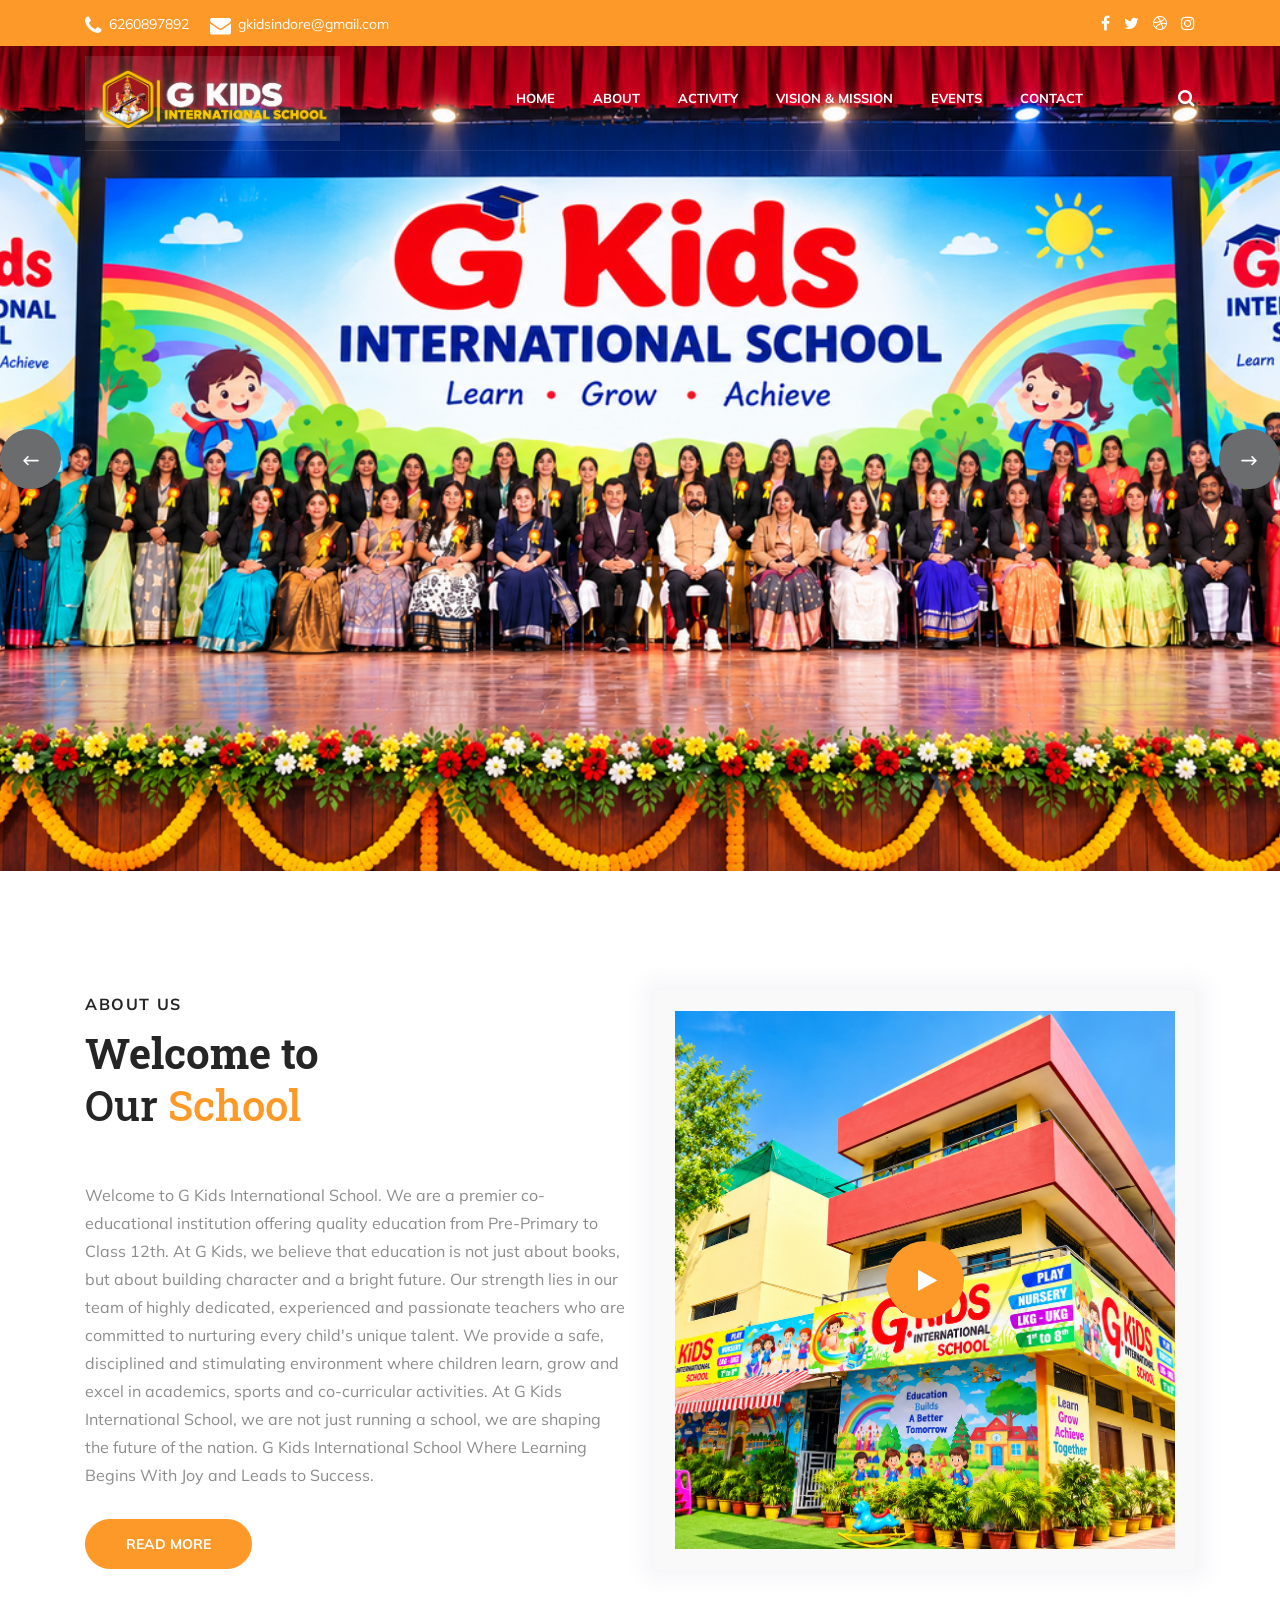
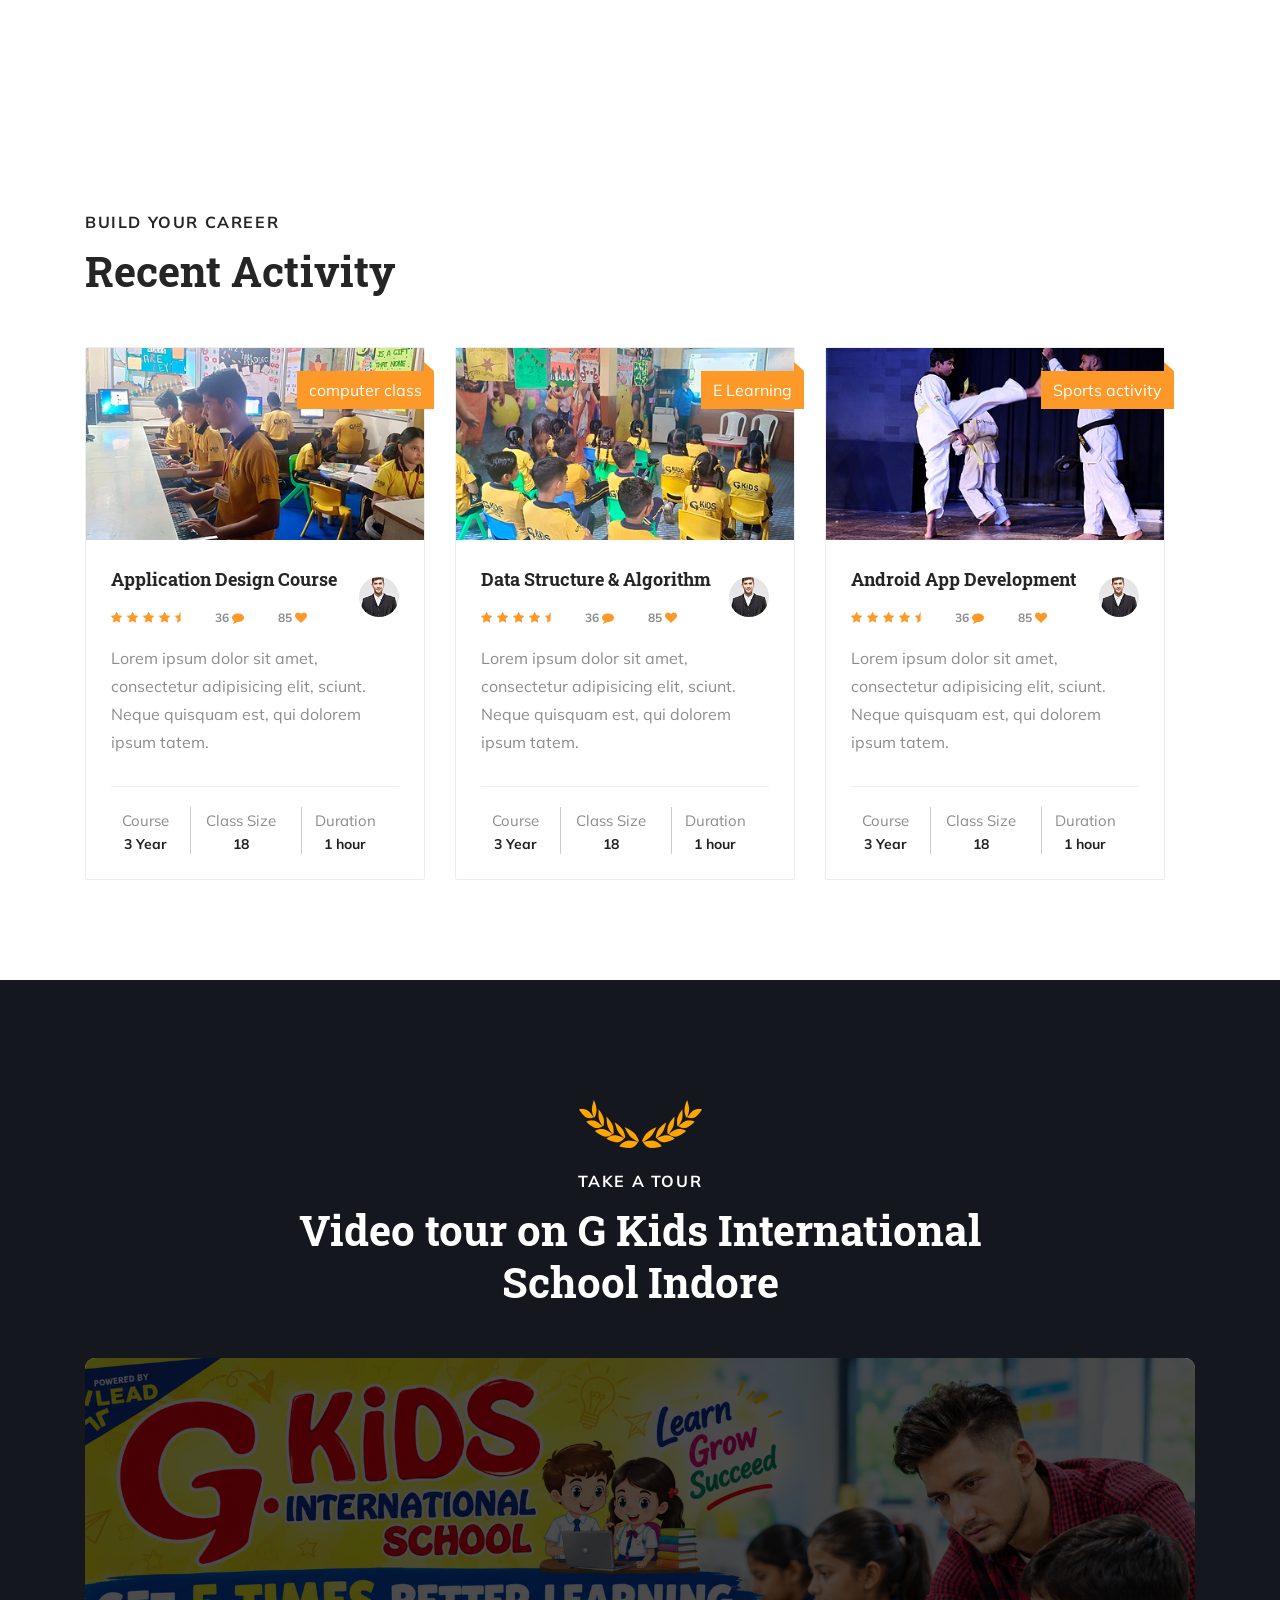
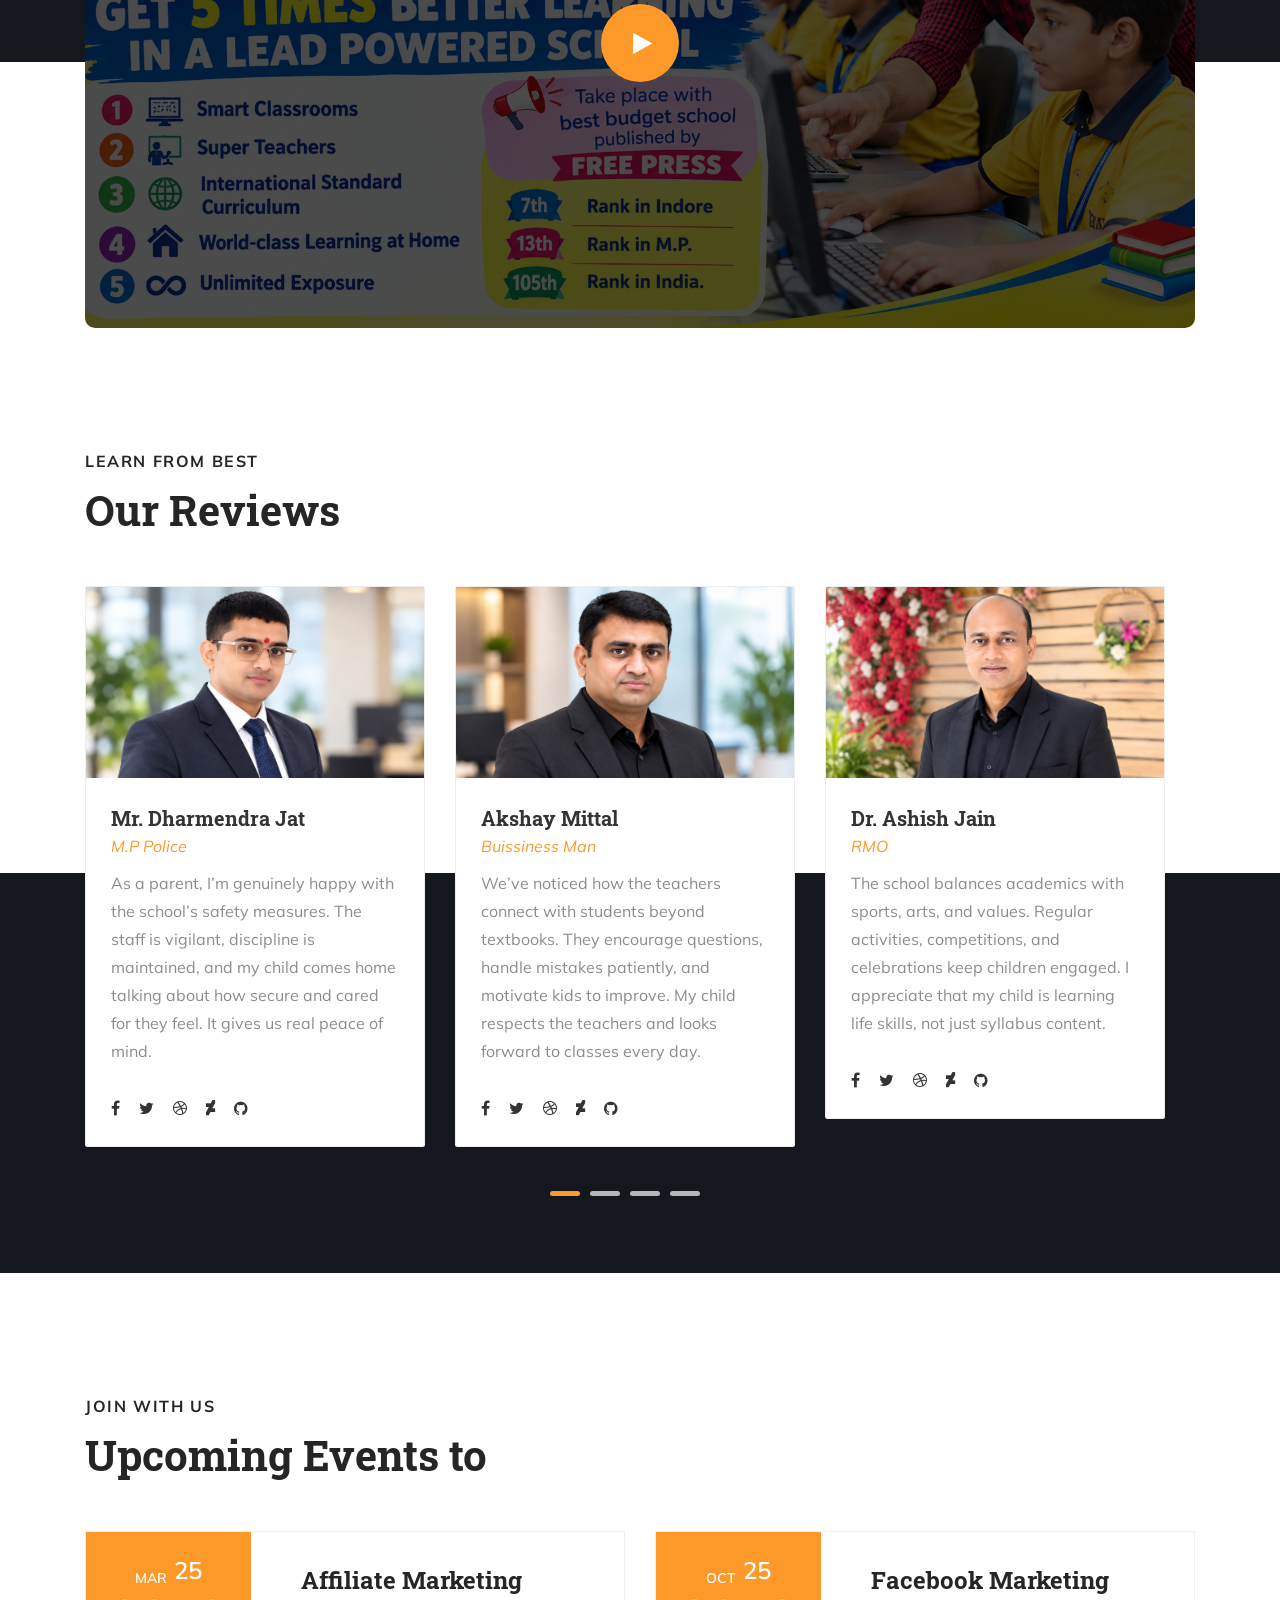
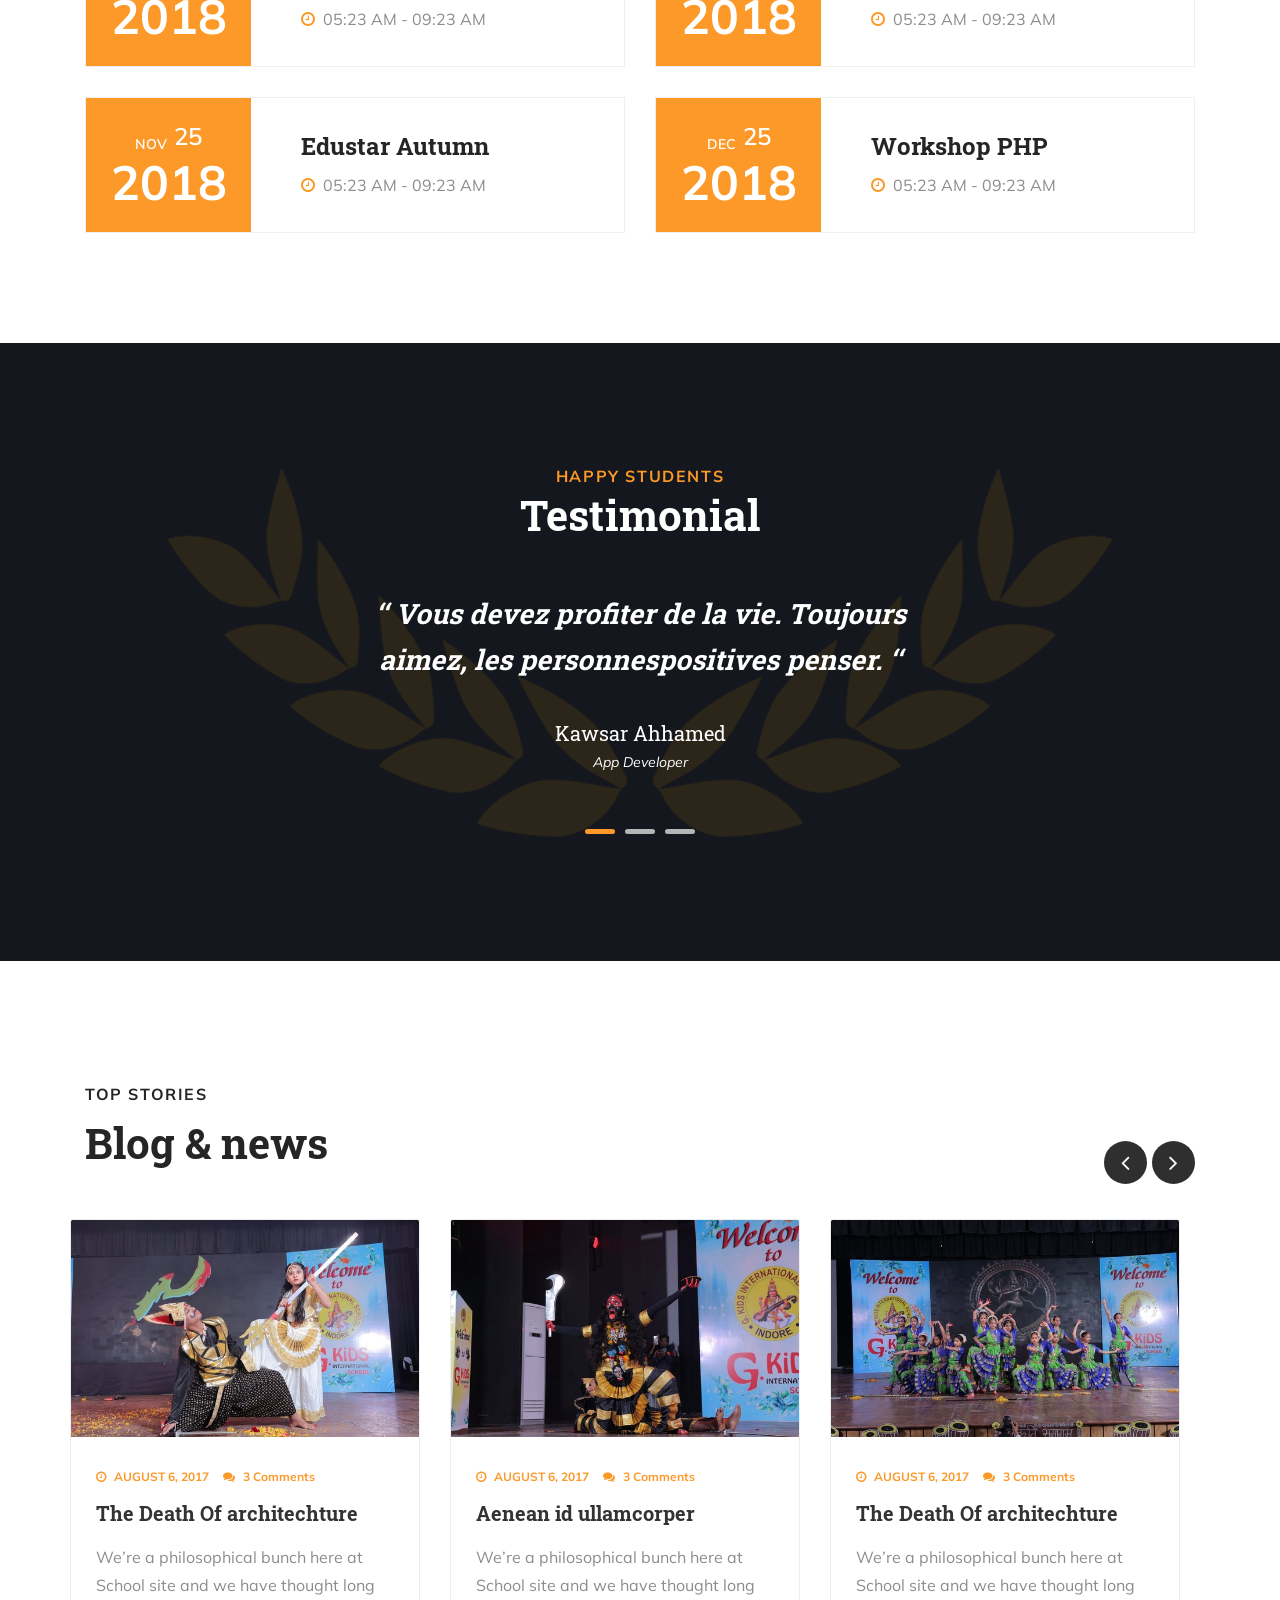
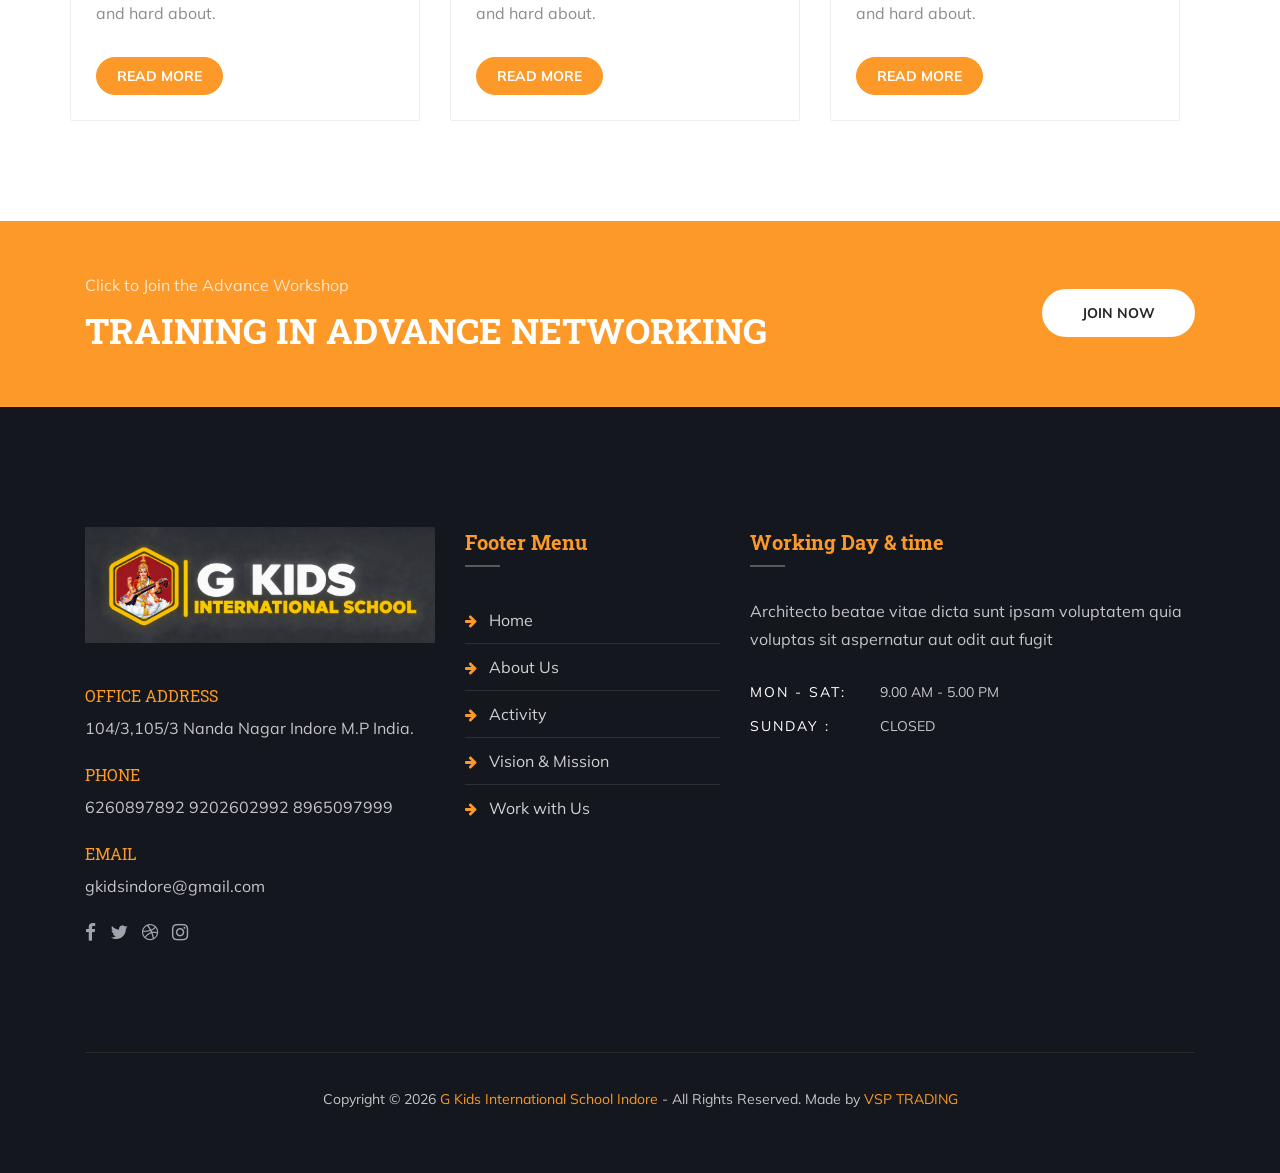
==== commit 882716a3: "Add files via upload" ====
--- a/index.html
+++ b/index.html
@@ -683,7 +683,7 @@
                             <h4 class="fwidget-title mb-5 pb-3 primary-color">Working Day & time</h4>
                             <p>Architecto beatae vitae dicta sunt ipsam voluptatem quia voluptas sit aspernatur aut odit aut fugit</p>
                            <ul>
-                                <li><span>Mon - Sat:</span>6.00 am - 10.00 pm</li>
+                                <li><span>Mon - Sat:</span>9.00 am - 5.00 pm</li>
                                 <!--<li><span>Wed - Tur :</span>8.00 am - 6.00 pm</li>
                                 <li><span>Friday :</span>3.00 pm - 8.00 pm</li>-->
                                 <li><span>Sunday :</span>Closed</li>
